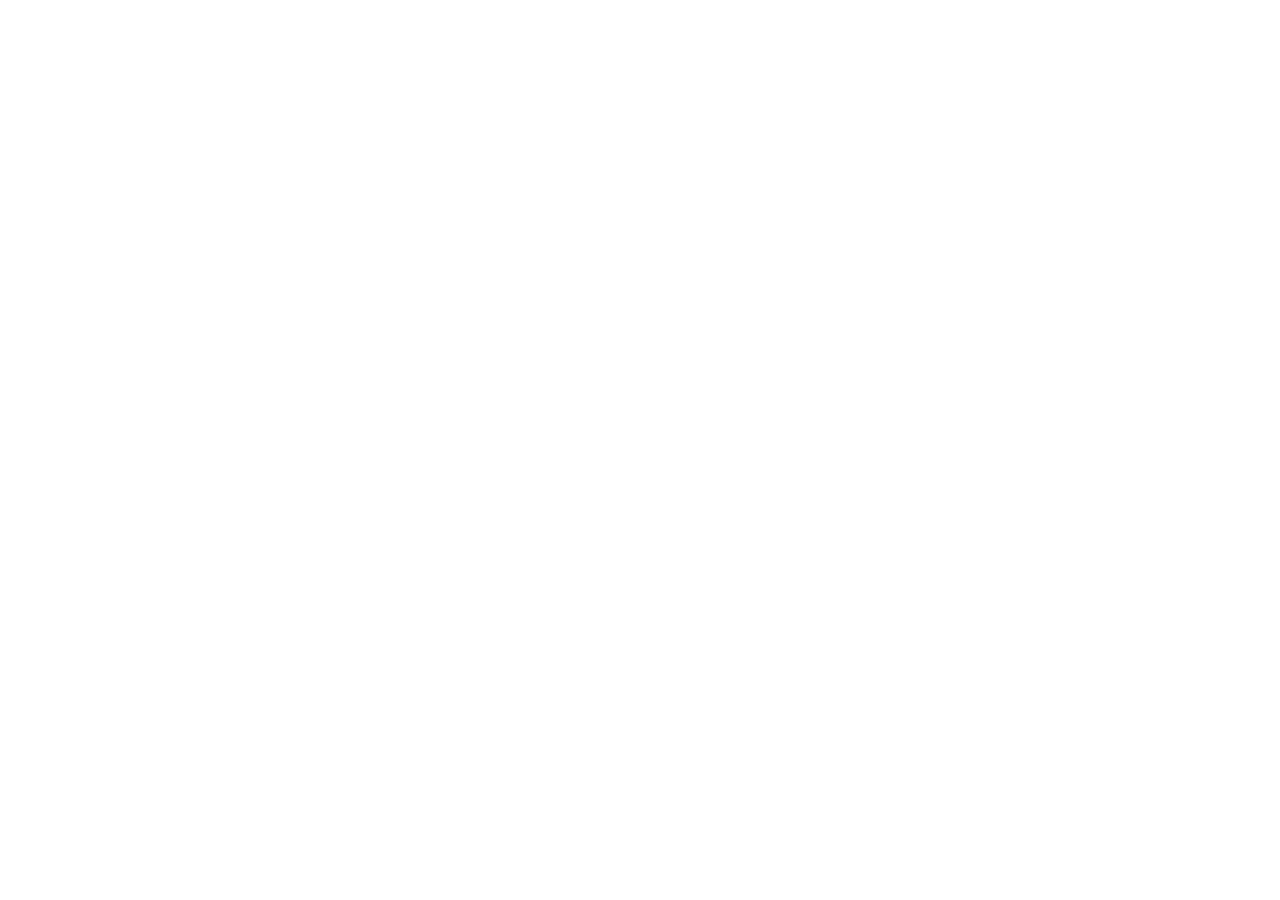
==== index.html @ 6f0145ee "Add files via upload" ====
<!doctype html>
<html lang="en">
  <head>
    <meta charset="UTF-8" />
    <meta name="viewport" content="width=device-width, initial-scale=1.0" />
    <title>Tasbeeh - تسبيح</title>
    <link rel="icon" type="image/png" href="./favicon.png" />
    <link rel="apple-touch-icon" href="./favicon.png" />
    <script type="module" crossorigin src="./assets/index-Qd0BO0Ml.js"></script>
    <link rel="stylesheet" crossorigin href="./assets/index-pgXVJhi7.css">
  </head>
  <body>
    <div id="root"></div>
  </body>
</html>
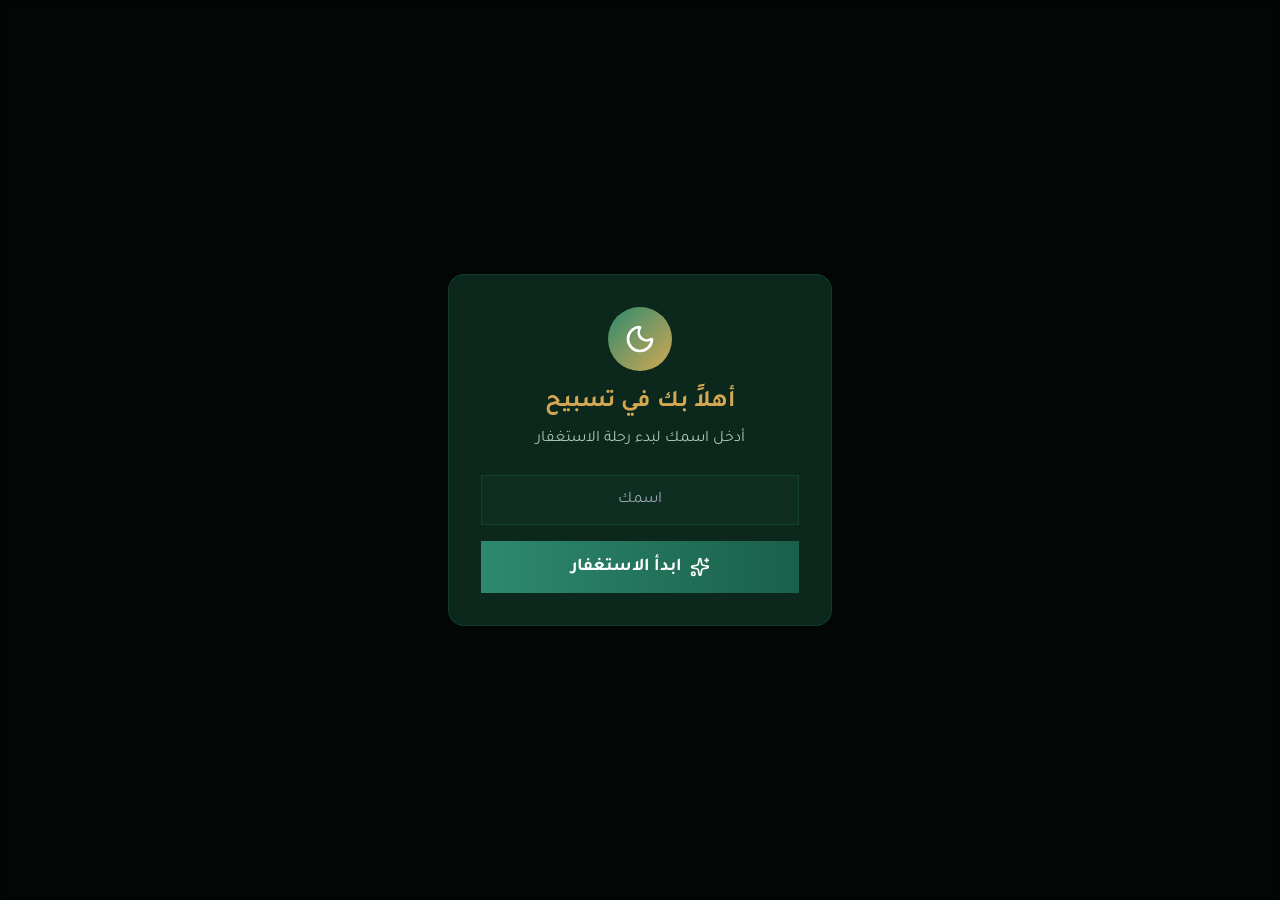
==== commit 24f67586: "Add files via upload" ====
--- a/index.html
+++ b/index.html
@@ -6,7 +6,7 @@
     <title>Tasbeeh - تسبيح</title>
     <link rel="icon" type="image/png" href="./favicon.png" />
     <link rel="apple-touch-icon" href="./favicon.png" />
-    <script type="module" crossorigin src="./assets/index-Qd0BO0Ml.js"></script>
+    <script type="module" crossorigin src="./assets/index-DnPa1fb7.js"></script>
     <link rel="stylesheet" crossorigin href="./assets/index-pgXVJhi7.css">
   </head>
   <body>
--- a/assets/index-pgXVJhi7.css
+++ b/assets/index-pgXVJhi7.css
@@ -0,0 +1 @@
+@import"https://fonts.googleapis.com/css2?family=Tajawal:wght@300;400;500;700;900&display=swap";*,:before,:after{--tw-border-spacing-x: 0;--tw-border-spacing-y: 0;--tw-translate-x: 0;--tw-translate-y: 0;--tw-rotate: 0;--tw-skew-x: 0;--tw-skew-y: 0;--tw-scale-x: 1;--tw-scale-y: 1;--tw-pan-x: ;--tw-pan-y: ;--tw-pinch-zoom: ;--tw-scroll-snap-strictness: proximity;--tw-gradient-from-position: ;--tw-gradient-via-position: ;--tw-gradient-to-position: ;--tw-ordinal: ;--tw-slashed-zero: ;--tw-numeric-figure: ;--tw-numeric-spacing: ;--tw-numeric-fraction: ;--tw-ring-inset: ;--tw-ring-offset-width: 0px;--tw-ring-offset-color: #fff;--tw-ring-color: rgb(59 130 246 / .5);--tw-ring-offset-shadow: 0 0 #0000;--tw-ring-shadow: 0 0 #0000;--tw-shadow: 0 0 #0000;--tw-shadow-colored: 0 0 #0000;--tw-blur: ;--tw-brightness: ;--tw-contrast: ;--tw-grayscale: ;--tw-hue-rotate: ;--tw-invert: ;--tw-saturate: ;--tw-sepia: ;--tw-drop-shadow: ;--tw-backdrop-blur: ;--tw-backdrop-brightness: ;--tw-backdrop-contrast: ;--tw-backdrop-grayscale: ;--tw-backdrop-hue-rotate: ;--tw-backdrop-invert: ;--tw-backdrop-opacity: ;--tw-backdrop-saturate: ;--tw-backdrop-sepia: ;--tw-contain-size: ;--tw-contain-layout: ;--tw-contain-paint: ;--tw-contain-style: }::backdrop{--tw-border-spacing-x: 0;--tw-border-spacing-y: 0;--tw-translate-x: 0;--tw-translate-y: 0;--tw-rotate: 0;--tw-skew-x: 0;--tw-skew-y: 0;--tw-scale-x: 1;--tw-scale-y: 1;--tw-pan-x: ;--tw-pan-y: ;--tw-pinch-zoom: ;--tw-scroll-snap-strictness: proximity;--tw-gradient-from-position: ;--tw-gradient-via-position: ;--tw-gradient-to-position: ;--tw-ordinal: ;--tw-slashed-zero: ;--tw-numeric-figure: ;--tw-numeric-spacing: ;--tw-numeric-fraction: ;--tw-ring-inset: ;--tw-ring-offset-width: 0px;--tw-ring-offset-color: #fff;--tw-ring-color: rgb(59 130 246 / .5);--tw-ring-offset-shadow: 0 0 #0000;--tw-ring-shadow: 0 0 #0000;--tw-shadow: 0 0 #0000;--tw-shadow-colored: 0 0 #0000;--tw-blur: ;--tw-brightness: ;--tw-contrast: ;--tw-grayscale: ;--tw-hue-rotate: ;--tw-invert: ;--tw-saturate: ;--tw-sepia: ;--tw-drop-shadow: ;--tw-backdrop-blur: ;--tw-backdrop-brightness: ;--tw-backdrop-contrast: ;--tw-backdrop-grayscale: ;--tw-backdrop-hue-rotate: ;--tw-backdrop-invert: ;--tw-backdrop-opacity: ;--tw-backdrop-saturate: ;--tw-backdrop-sepia: ;--tw-contain-size: ;--tw-contain-layout: ;--tw-contain-paint: ;--tw-contain-style: }*,:before,:after{box-sizing:border-box;border-width:0;border-style:solid;border-color:#e5e7eb}:before,:after{--tw-content: ""}html,:host{line-height:1.5;-webkit-text-size-adjust:100%;-moz-tab-size:4;-o-tab-size:4;tab-size:4;font-family:ui-sans-serif,system-ui,sans-serif,"Apple Color Emoji","Segoe UI Emoji",Segoe UI Symbol,"Noto Color Emoji";font-feature-settings:normal;font-variation-settings:normal;-webkit-tap-highlight-color:transparent}body{margin:0;line-height:inherit}hr{height:0;color:inherit;border-top-width:1px}abbr:where([title]){-webkit-text-decoration:underline dotted;text-decoration:underline dotted}h1,h2,h3,h4,h5,h6{font-size:inherit;font-weight:inherit}a{color:inherit;text-decoration:inherit}b,strong{font-weight:bolder}code,kbd,samp,pre{font-family:ui-monospace,SFMono-Regular,Menlo,Monaco,Consolas,Liberation Mono,Courier New,monospace;font-feature-settings:normal;font-variation-settings:normal;font-size:1em}small{font-size:80%}sub,sup{font-size:75%;line-height:0;position:relative;vertical-align:baseline}sub{bottom:-.25em}sup{top:-.5em}table{text-indent:0;border-color:inherit;border-collapse:collapse}button,input,optgroup,select,textarea{font-family:inherit;font-feature-settings:inherit;font-variation-settings:inherit;font-size:100%;font-weight:inherit;line-height:inherit;letter-spacing:inherit;color:inherit;margin:0;padding:0}button,select{text-transform:none}button,input:where([type=button]),input:where([type=reset]),input:where([type=submit]){-webkit-appearance:button;background-color:transparent;background-image:none}:-moz-focusring{outline:auto}:-moz-ui-invalid{box-shadow:none}progress{vertical-align:baseline}::-webkit-inner-spin-button,::-webkit-outer-spin-button{height:auto}[type=search]{-webkit-appearance:textfield;outline-offset:-2px}::-webkit-search-decoration{-webkit-appearance:none}::-webkit-file-upload-button{-webkit-appearance:button;font:inherit}summary{display:list-item}blockquote,dl,dd,h1,h2,h3,h4,h5,h6,hr,figure,p,pre{margin:0}fieldset{margin:0;padding:0}legend{padding:0}ol,ul,menu{list-style:none;margin:0;padding:0}dialog{padding:0}textarea{resize:vertical}input::-moz-placeholder,textarea::-moz-placeholder{opacity:1;color:#9ca3af}input::placeholder,textarea::placeholder{opacity:1;color:#9ca3af}button,[role=button]{cursor:pointer}:disabled{cursor:default}img,svg,video,canvas,audio,iframe,embed,object{display:block;vertical-align:middle}img,video{max-width:100%;height:auto}[hidden]:where(:not([hidden=until-found])){display:none}:root,[data-theme=green]{--bg-dark: #0a1f17;--bg-card: #0f2e22;--primary: #1a5f4a;--primary-light: #2d8a6e;--accent: #d4a853;--text-primary: #e8f5e9;--text-secondary: #a8c5b5;--text-muted: #6b9b82;--border-color: rgba(45, 138, 110, .2);--border-hover: rgba(212, 168, 83, .3);--glass-bg: rgba(15, 46, 34, .85);--btn-shadow: rgba(26, 95, 74, .4)}[data-theme=ocean]{--bg-dark: #0a1929;--bg-card: #0e2a3f;--primary: #1a5276;--primary-light: #2e86c1;--accent: #7ec8e3;--text-primary: #e8f4f8;--text-secondary: #a3c9db;--text-muted: #5d8a9e;--border-color: rgba(46, 134, 193, .2);--border-hover: rgba(126, 200, 227, .3);--glass-bg: rgba(14, 42, 63, .85);--btn-shadow: rgba(26, 82, 118, .4)}[data-theme=twilight]{--bg-dark: #171028;--bg-card: #241740;--primary: #5b3a8a;--primary-light: #7d5cb3;--accent: #c9a0dc;--text-primary: #f0e6f6;--text-secondary: #c4a5d8;--text-muted: #8e6fa6;--border-color: rgba(125, 92, 179, .2);--border-hover: rgba(201, 160, 220, .3);--glass-bg: rgba(36, 23, 64, .85);--btn-shadow: rgba(91, 58, 138, .4)}[data-theme=earth]{--bg-dark: #1c1410;--bg-card: #2d1f17;--primary: #6d4c36;--primary-light: #8d6e63;--accent: #d4a574;--text-primary: #f5efe6;--text-secondary: #c9b69e;--text-muted: #957b5f;--border-color: rgba(141, 110, 99, .2);--border-hover: rgba(212, 165, 116, .3);--glass-bg: rgba(45, 31, 23, .85);--btn-shadow: rgba(109, 76, 54, .4)}body{font-family:Tajawal,sans-serif;background:var(--bg-dark);color:var(--text-primary);min-height:100vh;overflow-x:hidden;-webkit-font-smoothing:antialiased}.\!container{width:100%!important}.container{width:100%}@media(min-width:640px){.\!container{max-width:640px!important}.container{max-width:640px}}@media(min-width:768px){.\!container{max-width:768px!important}.container{max-width:768px}}@media(min-width:1024px){.\!container{max-width:1024px!important}.container{max-width:1024px}}@media(min-width:1280px){.\!container{max-width:1280px!important}.container{max-width:1280px}}@media(min-width:1536px){.\!container{max-width:1536px!important}.container{max-width:1536px}}.glass-card{background:var(--glass-bg);-webkit-backdrop-filter:blur(10px);backdrop-filter:blur(10px);border:1px solid var(--border-color);border-radius:16px}.tasbeeh-btn{width:260px;height:260px;border-radius:50%;border:none;background:linear-gradient(145deg,var(--primary-light),var(--primary));color:#fff;font-family:Tajawal,sans-serif;font-size:2.2rem;font-weight:700;cursor:pointer;position:relative;box-shadow:0 0 30px var(--primary-light),0 0 60px var(--btn-shadow),0 10px 40px #0000004d;transition:all .15s ease;display:flex;flex-direction:column;align-items:center;justify-content:center;touch-action:manipulation;-webkit-user-select:none;-moz-user-select:none;user-select:none}.tasbeeh-btn:before{content:"";position:absolute;inset:-15px;border-radius:50%;border:2px solid var(--accent);opacity:.4;animation:pulse-ring 2s infinite}.tasbeeh-btn:after{content:"";position:absolute;inset:-25px;border-radius:50%;background:radial-gradient(circle,var(--primary-light) 0%,transparent 70%);opacity:.2;pointer-events:none;z-index:-1}.tasbeeh-btn:active{transform:scale(.92)}.stat-value{font-size:1.8rem;font-weight:900;color:var(--accent)}.stat-label{color:var(--text-muted);font-size:.8rem}.leaderboard-row{background:var(--glass-bg);border:1px solid var(--border-color);border-radius:12px;padding:12px 16px;transition:all .2s ease}.leaderboard-row:hover{background:var(--glass-bg);border-color:var(--border-hover);transform:translate(-4px)}.particle{position:absolute;width:4px;height:4px;background:var(--accent);border-radius:50%;opacity:0;animation:float 15s infinite;pointer-events:none}.user-active-flash{animation:user-flash .4s ease-out}@keyframes user-flash{0%{text-shadow:0 0 0px transparent}30%{text-shadow:0 0 20px rgba(255,255,255,.9),0 0 40px rgba(255,255,255,.5);color:#fff}to{text-shadow:0 0 0px transparent}}.sr-only{position:absolute;width:1px;height:1px;padding:0;margin:-1px;overflow:hidden;clip:rect(0,0,0,0);white-space:nowrap;border-width:0}.pointer-events-none{pointer-events:none}.visible{visibility:visible}.invisible{visibility:hidden}.fixed{position:fixed}.absolute{position:absolute}.relative{position:relative}.inset-0{inset:0}.inset-x-0{left:0;right:0}.inset-y-0{top:0;bottom:0}.-bottom-12{bottom:-3rem}.-left-12{left:-3rem}.-right-12{right:-3rem}.-right-3{right:-.75rem}.-top-12{top:-3rem}.-top-3{top:-.75rem}.bottom-0{bottom:0}.bottom-5{bottom:1.25rem}.left-0{left:0}.left-1\/2{left:50%}.left-2{left:.5rem}.left-5{left:1.25rem}.left-\[50\%\]{left:50%}.right-0{right:0}.right-1{right:.25rem}.right-2{right:.5rem}.right-3{right:.75rem}.right-4{right:1rem}.top-0{top:0}.top-1\.5{top:.375rem}.top-1\/2{top:50%}.top-3\.5{top:.875rem}.top-4{top:1rem}.top-\[1px\]{top:1px}.top-\[50\%\]{top:50%}.top-\[60\%\]{top:60%}.top-full{top:100%}.isolate{isolation:isolate}.z-0{z-index:0}.z-10{z-index:10}.z-20{z-index:20}.z-40{z-index:40}.z-50{z-index:50}.z-\[1\]{z-index:1}.order-first{order:-9999}.order-last{order:9999}.col-start-2{grid-column-start:2}.row-span-2{grid-row:span 2 / span 2}.row-start-1{grid-row-start:1}.\!m-0{margin:0!important}.-mx-1{margin-left:-.25rem;margin-right:-.25rem}.-my-2{margin-top:-.5rem;margin-bottom:-.5rem}.mx-2{margin-left:.5rem;margin-right:.5rem}.mx-3\.5{margin-left:.875rem;margin-right:.875rem}.mx-auto{margin-left:auto;margin-right:auto}.my-0{margin-top:0;margin-bottom:0}.my-0\.5{margin-top:.125rem;margin-bottom:.125rem}.my-1{margin-top:.25rem;margin-bottom:.25rem}.-ml-4{margin-left:-1rem}.-mt-4{margin-top:-1rem}.mb-1{margin-bottom:.25rem}.mb-2{margin-bottom:.5rem}.mb-3{margin-bottom:.75rem}.mb-4{margin-bottom:1rem}.mb-5{margin-bottom:1.25rem}.mb-6{margin-bottom:1.5rem}.ml-1{margin-left:.25rem}.ml-4{margin-left:1rem}.ml-auto{margin-left:auto}.mt-1{margin-top:.25rem}.mt-1\.5{margin-top:.375rem}.mt-2{margin-top:.5rem}.mt-3{margin-top:.75rem}.mt-4{margin-top:1rem}.mt-5{margin-top:1.25rem}.mt-auto{margin-top:auto}.line-clamp-1{overflow:hidden;display:-webkit-box;-webkit-box-orient:vertical;-webkit-line-clamp:1}.line-clamp-2{overflow:hidden;display:-webkit-box;-webkit-box-orient:vertical;-webkit-line-clamp:2}.block{display:block}.flex{display:flex}.inline-flex{display:inline-flex}.table{display:table}.table-caption{display:table-caption}.table-cell{display:table-cell}.table-row{display:table-row}.grid{display:grid}.hidden{display:none}.aspect-square{aspect-ratio:1 / 1}.aspect-video{aspect-ratio:16 / 9}.size-10{width:2.5rem;height:2.5rem}.size-2{width:.5rem;height:.5rem}.size-2\.5{width:.625rem;height:.625rem}.size-3{width:.75rem;height:.75rem}.size-3\.5{width:.875rem;height:.875rem}.size-4{width:1rem;height:1rem}.size-6{width:1.5rem;height:1.5rem}.size-7{width:1.75rem;height:1.75rem}.size-8{width:2rem;height:2rem}.size-9{width:2.25rem;height:2.25rem}.size-auto{width:auto;height:auto}.size-full{width:100%;height:100%}.h-1\.5{height:.375rem}.h-10{height:2.5rem}.h-12{height:3rem}.h-14{height:3.5rem}.h-16{height:4rem}.h-2{height:.5rem}.h-2\.5{height:.625rem}.h-3{height:.75rem}.h-3\.5{height:.875rem}.h-4{height:1rem}.h-5{height:1.25rem}.h-6{height:1.5rem}.h-64{height:16rem}.h-7{height:1.75rem}.h-8{height:2rem}.h-9{height:2.25rem}.h-\[1\.15rem\]{height:1.15rem}.h-\[calc\(100\%-1px\)\]{height:calc(100% - 1px)}.h-\[var\(--radix-navigation-menu-viewport-height\)\]{height:var(--radix-navigation-menu-viewport-height)}.h-\[var\(--radix-select-trigger-height\)\]{height:var(--radix-select-trigger-height)}.h-auto{height:auto}.h-full{height:100%}.h-px{height:1px}.h-svh{height:100svh}.max-h-\[300px\]{max-height:300px}.min-h-0{min-height:0px}.min-h-16{min-height:4rem}.min-h-4{min-height:1rem}.min-h-screen{min-height:100vh}.min-h-svh{min-height:100svh}.w-0{width:0px}.w-1{width:.25rem}.w-12{width:3rem}.w-14{width:3.5rem}.w-16{width:4rem}.w-2{width:.5rem}.w-2\.5{width:.625rem}.w-3{width:.75rem}.w-3\.5{width:.875rem}.w-3\/4{width:75%}.w-4{width:1rem}.w-5{width:1.25rem}.w-6{width:1.5rem}.w-64{width:16rem}.w-72{width:18rem}.w-8{width:2rem}.w-9{width:2.25rem}.w-\[100px\]{width:100px}.w-\[340px\]{width:340px}.w-auto{width:auto}.w-fit{width:-moz-fit-content;width:fit-content}.w-full{width:100%}.w-max{width:-moz-max-content;width:max-content}.w-px{width:1px}.min-w-0{min-width:0px}.min-w-10{min-width:2.5rem}.min-w-5{min-width:1.25rem}.min-w-8{min-width:2rem}.min-w-9{min-width:2.25rem}.min-w-\[12rem\]{min-width:12rem}.min-w-\[8rem\]{min-width:8rem}.min-w-\[var\(--radix-select-trigger-width\)\]{min-width:var(--radix-select-trigger-width)}.max-w-4xl{max-width:56rem}.max-w-\[calc\(100\%-2rem\)\]{max-width:calc(100% - 2rem)}.max-w-max{max-width:-moz-max-content;max-width:max-content}.max-w-sm{max-width:24rem}.max-w-xs{max-width:20rem}.flex-1{flex:1 1 0%}.shrink-0{flex-shrink:0}.grow{flex-grow:1}.grow-0{flex-grow:0}.basis-full{flex-basis:100%}.caption-bottom{caption-side:bottom}.border-collapse{border-collapse:collapse}.-translate-x-1\/2{--tw-translate-x: -50%;transform:translate(var(--tw-translate-x),var(--tw-translate-y)) rotate(var(--tw-rotate)) skew(var(--tw-skew-x)) skewY(var(--tw-skew-y)) scaleX(var(--tw-scale-x)) scaleY(var(--tw-scale-y))}.-translate-x-px{--tw-translate-x: -1px;transform:translate(var(--tw-translate-x),var(--tw-translate-y)) rotate(var(--tw-rotate)) skew(var(--tw-skew-x)) skewY(var(--tw-skew-y)) scaleX(var(--tw-scale-x)) scaleY(var(--tw-scale-y))}.-translate-y-1\/2{--tw-translate-y: -50%;transform:translate(var(--tw-translate-x),var(--tw-translate-y)) rotate(var(--tw-rotate)) skew(var(--tw-skew-x)) skewY(var(--tw-skew-y)) scaleX(var(--tw-scale-x)) scaleY(var(--tw-scale-y))}.translate-x-\[-50\%\]{--tw-translate-x: -50%;transform:translate(var(--tw-translate-x),var(--tw-translate-y)) rotate(var(--tw-rotate)) skew(var(--tw-skew-x)) skewY(var(--tw-skew-y)) scaleX(var(--tw-scale-x)) scaleY(var(--tw-scale-y))}.translate-x-px{--tw-translate-x: 1px;transform:translate(var(--tw-translate-x),var(--tw-translate-y)) rotate(var(--tw-rotate)) skew(var(--tw-skew-x)) skewY(var(--tw-skew-y)) scaleX(var(--tw-scale-x)) scaleY(var(--tw-scale-y))}.translate-y-0\.5{--tw-translate-y: .125rem;transform:translate(var(--tw-translate-x),var(--tw-translate-y)) rotate(var(--tw-rotate)) skew(var(--tw-skew-x)) skewY(var(--tw-skew-y)) scaleX(var(--tw-scale-x)) scaleY(var(--tw-scale-y))}.translate-y-\[-50\%\]{--tw-translate-y: -50%;transform:translate(var(--tw-translate-x),var(--tw-translate-y)) rotate(var(--tw-rotate)) skew(var(--tw-skew-x)) skewY(var(--tw-skew-y)) scaleX(var(--tw-scale-x)) scaleY(var(--tw-scale-y))}.translate-y-\[calc\(-50\%_-_2px\)\]{--tw-translate-y: calc(-50% - 2px) ;transform:translate(var(--tw-translate-x),var(--tw-translate-y)) rotate(var(--tw-rotate)) skew(var(--tw-skew-x)) skewY(var(--tw-skew-y)) scaleX(var(--tw-scale-x)) scaleY(var(--tw-scale-y))}.rotate-45{--tw-rotate: 45deg;transform:translate(var(--tw-translate-x),var(--tw-translate-y)) rotate(var(--tw-rotate)) skew(var(--tw-skew-x)) skewY(var(--tw-skew-y)) scaleX(var(--tw-scale-x)) scaleY(var(--tw-scale-y))}.rotate-90{--tw-rotate: 90deg;transform:translate(var(--tw-translate-x),var(--tw-translate-y)) rotate(var(--tw-rotate)) skew(var(--tw-skew-x)) skewY(var(--tw-skew-y)) scaleX(var(--tw-scale-x)) scaleY(var(--tw-scale-y))}.scale-110{--tw-scale-x: 1.1;--tw-scale-y: 1.1;transform:translate(var(--tw-translate-x),var(--tw-translate-y)) rotate(var(--tw-rotate)) skew(var(--tw-skew-x)) skewY(var(--tw-skew-y)) scaleX(var(--tw-scale-x)) scaleY(var(--tw-scale-y))}.transform{transform:translate(var(--tw-translate-x),var(--tw-translate-y)) rotate(var(--tw-rotate)) skew(var(--tw-skew-x)) skewY(var(--tw-skew-y)) scaleX(var(--tw-scale-x)) scaleY(var(--tw-scale-y))}@keyframes caret-blink{0%,70%,to{opacity:1}20%,50%{opacity:0}}.animate-caret-blink{animation:caret-blink 1.25s ease-out infinite}@keyframes ping{75%,to{transform:scale(2);opacity:0}}.animate-ping{animation:ping 1s cubic-bezier(0,0,.2,1) infinite}@keyframes pulse{50%{opacity:.5}}.animate-pulse{animation:pulse 2s cubic-bezier(.4,0,.6,1) infinite}.animate-pulse-ring{animation:pulse-ring 2s infinite}@keyframes spin{to{transform:rotate(360deg)}}.animate-spin{animation:spin 1s linear infinite}.cursor-default{cursor:default}.cursor-pointer{cursor:pointer}.cursor-text{cursor:text}.touch-none{touch-action:none}.select-none{-webkit-user-select:none;-moz-user-select:none;user-select:none}.resize-none{resize:none}.scroll-my-1{scroll-margin-top:.25rem;scroll-margin-bottom:.25rem}.scroll-py-1{scroll-padding-top:.25rem;scroll-padding-bottom:.25rem}.list-disc{list-style-type:disc}.list-none{list-style-type:none}.auto-rows-min{grid-auto-rows:min-content}.grid-cols-2{grid-template-columns:repeat(2,minmax(0,1fr))}.grid-cols-3{grid-template-columns:repeat(3,minmax(0,1fr))}.grid-cols-4{grid-template-columns:repeat(4,minmax(0,1fr))}.grid-cols-\[0_1fr\]{grid-template-columns:0 1fr}.grid-rows-\[auto_auto\]{grid-template-rows:auto auto}.flex-row{flex-direction:row}.flex-col{flex-direction:column}.flex-col-reverse{flex-direction:column-reverse}.flex-wrap{flex-wrap:wrap}.place-content-center{place-content:center}.items-start{align-items:flex-start}.items-end{align-items:flex-end}.items-center{align-items:center}.items-stretch{align-items:stretch}.justify-start{justify-content:flex-start}.justify-center{justify-content:center}.justify-between{justify-content:space-between}.justify-items-start{justify-items:start}.gap-0\.5{gap:.125rem}.gap-1{gap:.25rem}.gap-1\.5{gap:.375rem}.gap-2{gap:.5rem}.gap-2\.5{gap:.625rem}.gap-3{gap:.75rem}.gap-4{gap:1rem}.gap-6{gap:1.5rem}.gap-7{gap:1.75rem}.gap-\[--spacing\(var\(--gap\)\)\]{gap:var(--spacing(var(--gap)))}.gap-y-0\.5{row-gap:.125rem}.space-y-2>:not([hidden])~:not([hidden]){--tw-space-y-reverse: 0;margin-top:calc(.5rem * calc(1 - var(--tw-space-y-reverse)));margin-bottom:calc(.5rem * var(--tw-space-y-reverse))}.space-y-4>:not([hidden])~:not([hidden]){--tw-space-y-reverse: 0;margin-top:calc(1rem * calc(1 - var(--tw-space-y-reverse)));margin-bottom:calc(1rem * var(--tw-space-y-reverse))}.self-start{align-self:flex-start}.self-stretch{align-self:stretch}.justify-self-end{justify-self:end}.overflow-auto{overflow:auto}.overflow-hidden{overflow:hidden}.overflow-x-auto{overflow-x:auto}.overflow-y-auto{overflow-y:auto}.overflow-x-hidden{overflow-x:hidden}.truncate{overflow:hidden;text-overflow:ellipsis;white-space:nowrap}.whitespace-nowrap{white-space:nowrap}.text-balance{text-wrap:balance}.break-words{overflow-wrap:break-word}.rounded{border-radius:.25rem}.rounded-2xl{border-radius:1rem}.rounded-\[2px\]{border-radius:2px}.rounded-\[4px\]{border-radius:4px}.rounded-\[calc\(var\(--radius\)-5px\)\]{border-radius:calc(var(--radius) - 5px)}.rounded-\[inherit\]{border-radius:inherit}.rounded-full{border-radius:9999px}.rounded-lg{border-radius:var(--radius)}.rounded-md{border-radius:calc(var(--radius) - 2px)}.rounded-none{border-radius:0}.rounded-sm{border-radius:calc(var(--radius) - 4px)}.rounded-xl{border-radius:calc(var(--radius) + 4px)}.rounded-xs{border-radius:calc(var(--radius) - 6px)}.rounded-l-md{border-top-left-radius:calc(var(--radius) - 2px);border-bottom-left-radius:calc(var(--radius) - 2px)}.rounded-r-md{border-top-right-radius:calc(var(--radius) - 2px);border-bottom-right-radius:calc(var(--radius) - 2px)}.rounded-tl-sm{border-top-left-radius:calc(var(--radius) - 4px)}.border{border-width:1px}.border-0{border-width:0px}.border-2{border-width:2px}.border-\[1\.5px\]{border-width:1.5px}.border-y{border-top-width:1px;border-bottom-width:1px}.border-b{border-bottom-width:1px}.border-l{border-left-width:1px}.border-r{border-right-width:1px}.border-t{border-top-width:1px}.border-dashed{border-style:dashed}.border-border{border-color:hsl(var(--border))}.border-border\/50{border-color:hsl(var(--border) / .5)}.border-input{border-color:hsl(var(--input))}.border-primary{border-color:hsl(var(--primary))}.border-transparent{border-color:transparent}.border-l-transparent{border-left-color:transparent}.border-t-transparent{border-top-color:transparent}.bg-accent{background-color:hsl(var(--accent))}.bg-amber-600{--tw-bg-opacity: 1;background-color:rgb(217 119 6 / var(--tw-bg-opacity, 1))}.bg-background{background-color:hsl(var(--background))}.bg-black\/50{background-color:#00000080}.bg-black\/70{background-color:#000000b3}.bg-black\/80{background-color:#000c}.bg-border{background-color:hsl(var(--border))}.bg-card{background-color:hsl(var(--card))}.bg-destructive{--tw-bg-opacity: 1;background-color:hsl(var(--destructive) / var(--tw-bg-opacity, 1))}.bg-foreground{background-color:hsl(var(--foreground))}.bg-gray-300{--tw-bg-opacity: 1;background-color:rgb(209 213 219 / var(--tw-bg-opacity, 1))}.bg-green-400\/10{background-color:#4ade801a}.bg-input{background-color:hsl(var(--input))}.bg-muted{background-color:hsl(var(--muted))}.bg-muted\/50{background-color:hsl(var(--muted) / .5)}.bg-popover{background-color:hsl(var(--popover))}.bg-primary{background-color:hsl(var(--primary))}.bg-primary\/20{background-color:hsl(var(--primary) / .2)}.bg-red-500{--tw-bg-opacity: 1;background-color:rgb(239 68 68 / var(--tw-bg-opacity, 1))}.bg-secondary{background-color:hsl(var(--secondary))}.bg-tasbeeh-bg-dark{background-color:var(--bg-dark)}.bg-transparent{background-color:transparent}.bg-white{--tw-bg-opacity: 1;background-color:rgb(255 255 255 / var(--tw-bg-opacity, 1))}.bg-white\/20{background-color:#fff3}.bg-yellow-400\/10{background-color:#facc151a}.bg-yellow-500{--tw-bg-opacity: 1;background-color:rgb(234 179 8 / var(--tw-bg-opacity, 1))}.bg-gradient-to-br{background-image:linear-gradient(to bottom right,var(--tw-gradient-stops))}.from-tasbeeh-primary-light{--tw-gradient-from: var(--primary-light) var(--tw-gradient-from-position);--tw-gradient-to: rgb(255 255 255 / 0) var(--tw-gradient-to-position);--tw-gradient-stops: var(--tw-gradient-from), var(--tw-gradient-to)}.to-tasbeeh-accent{--tw-gradient-to: var(--accent) var(--tw-gradient-to-position)}.fill-current{fill:currentColor}.fill-foreground{fill:hsl(var(--foreground))}.fill-primary{fill:hsl(var(--primary))}.p-0{padding:0}.p-1{padding:.25rem}.p-1\.5{padding:.375rem}.p-2{padding:.5rem}.p-3{padding:.75rem}.p-4{padding:1rem}.p-5{padding:1.25rem}.p-6{padding:1.5rem}.p-8{padding:2rem}.p-\[3px\]{padding:3px}.p-px{padding:1px}.px-1{padding-left:.25rem;padding-right:.25rem}.px-1\.5{padding-left:.375rem;padding-right:.375rem}.px-2{padding-left:.5rem;padding-right:.5rem}.px-2\.5{padding-left:.625rem;padding-right:.625rem}.px-3{padding-left:.75rem;padding-right:.75rem}.px-4{padding-left:1rem;padding-right:1rem}.px-5{padding-left:1.25rem;padding-right:1.25rem}.px-6{padding-left:1.5rem;padding-right:1.5rem}.py-0\.5{padding-top:.125rem;padding-bottom:.125rem}.py-1{padding-top:.25rem;padding-bottom:.25rem}.py-1\.5{padding-top:.375rem;padding-bottom:.375rem}.py-2{padding-top:.5rem;padding-bottom:.5rem}.py-2\.5{padding-top:.625rem;padding-bottom:.625rem}.py-3{padding-top:.75rem;padding-bottom:.75rem}.py-4{padding-top:1rem;padding-bottom:1rem}.py-6{padding-top:1.5rem;padding-bottom:1.5rem}.py-8{padding-top:2rem;padding-bottom:2rem}.pb-2{padding-bottom:.5rem}.pb-24{padding-bottom:6rem}.pb-3{padding-bottom:.75rem}.pb-4{padding-bottom:1rem}.pl-2{padding-left:.5rem}.pl-3{padding-left:.75rem}.pl-4{padding-left:1rem}.pl-8{padding-left:2rem}.pr-1{padding-right:.25rem}.pr-2{padding-right:.5rem}.pr-2\.5{padding-right:.625rem}.pr-3{padding-right:.75rem}.pr-8{padding-right:2rem}.pt-0{padding-top:0}.pt-3{padding-top:.75rem}.pt-4{padding-top:1rem}.pt-5{padding-top:1.25rem}.text-left{text-align:left}.text-center{text-align:center}.text-right{text-align:right}.align-middle{vertical-align:middle}.font-mono{font-family:ui-monospace,SFMono-Regular,Menlo,Monaco,Consolas,Liberation Mono,Courier New,monospace}.font-sans{font-family:ui-sans-serif,system-ui,sans-serif,"Apple Color Emoji","Segoe UI Emoji",Segoe UI Symbol,"Noto Color Emoji"}.text-2xl{font-size:1.5rem;line-height:2rem}.text-4xl{font-size:2.25rem;line-height:2.5rem}.text-\[0\.8rem\]{font-size:.8rem}.text-\[10px\]{font-size:10px}.text-\[11px\]{font-size:11px}.text-base{font-size:1rem;line-height:1.5rem}.text-lg{font-size:1.125rem;line-height:1.75rem}.text-sm{font-size:.875rem;line-height:1.25rem}.text-sm\/relaxed{font-size:.875rem;line-height:1.625}.text-xl{font-size:1.25rem;line-height:1.75rem}.text-xs{font-size:.75rem;line-height:1rem}.font-black{font-weight:900}.font-bold{font-weight:700}.font-medium{font-weight:500}.font-normal{font-weight:400}.font-semibold{font-weight:600}.tabular-nums{--tw-numeric-spacing: tabular-nums;font-variant-numeric:var(--tw-ordinal) var(--tw-slashed-zero) var(--tw-numeric-figure) var(--tw-numeric-spacing) var(--tw-numeric-fraction)}.leading-none{line-height:1}.leading-normal{line-height:1.5}.leading-relaxed{line-height:1.625}.leading-snug{line-height:1.375}.tracking-tight{letter-spacing:-.025em}.tracking-wide{letter-spacing:.025em}.tracking-widest{letter-spacing:.1em}.text-accent-foreground{color:hsl(var(--accent-foreground))}.text-background{color:hsl(var(--background))}.text-card-foreground{color:hsl(var(--card-foreground))}.text-current{color:currentColor}.text-destructive{--tw-text-opacity: 1;color:hsl(var(--destructive) / var(--tw-text-opacity, 1))}.text-foreground{color:hsl(var(--foreground))}.text-green-400{--tw-text-opacity: 1;color:rgb(74 222 128 / var(--tw-text-opacity, 1))}.text-muted-foreground{color:hsl(var(--muted-foreground))}.text-orange-400{--tw-text-opacity: 1;color:rgb(251 146 60 / var(--tw-text-opacity, 1))}.text-orange-400\/70{color:#fb923cb3}.text-popover-foreground{color:hsl(var(--popover-foreground))}.text-primary{color:hsl(var(--primary))}.text-primary-foreground{color:hsl(var(--primary-foreground))}.text-secondary-foreground{color:hsl(var(--secondary-foreground))}.text-tasbeeh-bg-dark{color:var(--bg-dark)}.text-tasbeeh-text-muted{color:var(--text-muted)}.text-white{--tw-text-opacity: 1;color:rgb(255 255 255 / var(--tw-text-opacity, 1))}.text-yellow-400{--tw-text-opacity: 1;color:rgb(250 204 21 / var(--tw-text-opacity, 1))}.underline-offset-4{text-underline-offset:4px}.opacity-0{opacity:0}.opacity-50{opacity:.5}.opacity-70{opacity:.7}.shadow{--tw-shadow: 0 1px 3px 0 rgb(0 0 0 / .1), 0 1px 2px -1px rgb(0 0 0 / .1);--tw-shadow-colored: 0 1px 3px 0 var(--tw-shadow-color), 0 1px 2px -1px var(--tw-shadow-color);box-shadow:var(--tw-ring-offset-shadow, 0 0 #0000),var(--tw-ring-shadow, 0 0 #0000),var(--tw-shadow)}.shadow-\[0_0_0_1px_hsl\(var\(--sidebar-border\)\)\]{--tw-shadow: 0 0 0 1px hsl(var(--sidebar-border));--tw-shadow-colored: 0 0 0 1px var(--tw-shadow-color);box-shadow:var(--tw-ring-offset-shadow, 0 0 #0000),var(--tw-ring-shadow, 0 0 #0000),var(--tw-shadow)}.shadow-lg{--tw-shadow: 0 10px 15px -3px rgb(0 0 0 / .1), 0 4px 6px -4px rgb(0 0 0 / .1);--tw-shadow-colored: 0 10px 15px -3px var(--tw-shadow-color), 0 4px 6px -4px var(--tw-shadow-color);box-shadow:var(--tw-ring-offset-shadow, 0 0 #0000),var(--tw-ring-shadow, 0 0 #0000),var(--tw-shadow)}.shadow-md{--tw-shadow: 0 4px 6px -1px rgb(0 0 0 / .1), 0 2px 4px -2px rgb(0 0 0 / .1);--tw-shadow-colored: 0 4px 6px -1px var(--tw-shadow-color), 0 2px 4px -2px var(--tw-shadow-color);box-shadow:var(--tw-ring-offset-shadow, 0 0 #0000),var(--tw-ring-shadow, 0 0 #0000),var(--tw-shadow)}.shadow-none{--tw-shadow: 0 0 #0000;--tw-shadow-colored: 0 0 #0000;box-shadow:var(--tw-ring-offset-shadow, 0 0 #0000),var(--tw-ring-shadow, 0 0 #0000),var(--tw-shadow)}.shadow-sm{--tw-shadow: 0 1px 2px 0 rgb(0 0 0 / .05);--tw-shadow-colored: 0 1px 2px 0 var(--tw-shadow-color);box-shadow:var(--tw-ring-offset-shadow, 0 0 #0000),var(--tw-ring-shadow, 0 0 #0000),var(--tw-shadow)}.shadow-xl{--tw-shadow: 0 20px 25px -5px rgb(0 0 0 / .1), 0 8px 10px -6px rgb(0 0 0 / .1);--tw-shadow-colored: 0 20px 25px -5px var(--tw-shadow-color), 0 8px 10px -6px var(--tw-shadow-color);box-shadow:var(--tw-ring-offset-shadow, 0 0 #0000),var(--tw-ring-shadow, 0 0 #0000),var(--tw-shadow)}.outline-none{outline:2px solid transparent;outline-offset:2px}.outline{outline-style:solid}.ring-0{--tw-ring-offset-shadow: var(--tw-ring-inset) 0 0 0 var(--tw-ring-offset-width) var(--tw-ring-offset-color);--tw-ring-shadow: var(--tw-ring-inset) 0 0 0 calc(0px + var(--tw-ring-offset-width)) var(--tw-ring-color);box-shadow:var(--tw-ring-offset-shadow),var(--tw-ring-shadow),var(--tw-shadow, 0 0 #0000)}.ring-ring\/50{--tw-ring-color: hsl(var(--ring) / .5)}.ring-offset-background{--tw-ring-offset-color: hsl(var(--background))}.blur{--tw-blur: blur(8px);filter:var(--tw-blur) var(--tw-brightness) var(--tw-contrast) var(--tw-grayscale) var(--tw-hue-rotate) var(--tw-invert) var(--tw-saturate) var(--tw-sepia) var(--tw-drop-shadow)}.filter{filter:var(--tw-blur) var(--tw-brightness) var(--tw-contrast) var(--tw-grayscale) var(--tw-hue-rotate) var(--tw-invert) var(--tw-saturate) var(--tw-sepia) var(--tw-drop-shadow)}.backdrop-blur-sm{--tw-backdrop-blur: blur(4px);-webkit-backdrop-filter:var(--tw-backdrop-blur) var(--tw-backdrop-brightness) var(--tw-backdrop-contrast) var(--tw-backdrop-grayscale) var(--tw-backdrop-hue-rotate) var(--tw-backdrop-invert) var(--tw-backdrop-opacity) var(--tw-backdrop-saturate) var(--tw-backdrop-sepia);backdrop-filter:var(--tw-backdrop-blur) var(--tw-backdrop-brightness) var(--tw-backdrop-contrast) var(--tw-backdrop-grayscale) var(--tw-backdrop-hue-rotate) var(--tw-backdrop-invert) var(--tw-backdrop-opacity) var(--tw-backdrop-saturate) var(--tw-backdrop-sepia)}.transition{transition-property:color,background-color,border-color,text-decoration-color,fill,stroke,opacity,box-shadow,transform,filter,backdrop-filter;transition-timing-function:cubic-bezier(.4,0,.2,1);transition-duration:.15s}.transition-\[color\,box-shadow\]{transition-property:color,box-shadow;transition-timing-function:cubic-bezier(.4,0,.2,1);transition-duration:.15s}.transition-\[left\,right\,width\]{transition-property:left,right,width;transition-timing-function:cubic-bezier(.4,0,.2,1);transition-duration:.15s}.transition-\[margin\,opacity\]{transition-property:margin,opacity;transition-timing-function:cubic-bezier(.4,0,.2,1);transition-duration:.15s}.transition-\[width\,height\,padding\]{transition-property:width,height,padding;transition-timing-function:cubic-bezier(.4,0,.2,1);transition-duration:.15s}.transition-\[width\]{transition-property:width;transition-timing-function:cubic-bezier(.4,0,.2,1);transition-duration:.15s}.transition-all{transition-property:all;transition-timing-function:cubic-bezier(.4,0,.2,1);transition-duration:.15s}.transition-colors{transition-property:color,background-color,border-color,text-decoration-color,fill,stroke;transition-timing-function:cubic-bezier(.4,0,.2,1);transition-duration:.15s}.transition-none{transition-property:none}.transition-opacity{transition-property:opacity;transition-timing-function:cubic-bezier(.4,0,.2,1);transition-duration:.15s}.transition-shadow{transition-property:box-shadow;transition-timing-function:cubic-bezier(.4,0,.2,1);transition-duration:.15s}.transition-transform{transition-property:transform;transition-timing-function:cubic-bezier(.4,0,.2,1);transition-duration:.15s}.duration-100{transition-duration:.1s}.duration-1000{transition-duration:1s}.duration-200{transition-duration:.2s}.duration-300{transition-duration:.3s}.ease-in-out{transition-timing-function:cubic-bezier(.4,0,.2,1)}.ease-linear{transition-timing-function:linear}@keyframes enter{0%{opacity:var(--tw-enter-opacity, 1);transform:translate3d(var(--tw-enter-translate-x, 0),var(--tw-enter-translate-y, 0),0) scale3d(var(--tw-enter-scale, 1),var(--tw-enter-scale, 1),var(--tw-enter-scale, 1)) rotate(var(--tw-enter-rotate, 0))}}@keyframes exit{to{opacity:var(--tw-exit-opacity, 1);transform:translate3d(var(--tw-exit-translate-x, 0),var(--tw-exit-translate-y, 0),0) scale3d(var(--tw-exit-scale, 1),var(--tw-exit-scale, 1),var(--tw-exit-scale, 1)) rotate(var(--tw-exit-rotate, 0))}}.animate-in{animation-name:enter;animation-duration:.15s;--tw-enter-opacity: initial;--tw-enter-scale: initial;--tw-enter-rotate: initial;--tw-enter-translate-x: initial;--tw-enter-translate-y: initial}.fade-in-0{--tw-enter-opacity: 0}.zoom-in-95{--tw-enter-scale: .95}.duration-100{animation-duration:.1s}.duration-1000{animation-duration:1s}.duration-200{animation-duration:.2s}.duration-300{animation-duration:.3s}.ease-in-out{animation-timing-function:cubic-bezier(.4,0,.2,1)}.ease-linear{animation-timing-function:linear}.\[--cell-size\:--spacing\(8\)\]{--cell-size: var(--spacing(8))}@keyframes pulse-ring{0%{transform:scale(1);opacity:.5}to{transform:scale(1.15);opacity:0}}@keyframes float{0%{transform:translateY(100vh) scale(0);opacity:0}10%{opacity:.6}90%{opacity:.6}to{transform:translateY(-10vh) scale(1);opacity:0}}.selection\:bg-primary *::-moz-selection{background-color:hsl(var(--primary))}.selection\:bg-primary *::selection{background-color:hsl(var(--primary))}.selection\:text-primary-foreground *::-moz-selection{color:hsl(var(--primary-foreground))}.selection\:text-primary-foreground *::selection{color:hsl(var(--primary-foreground))}.selection\:bg-primary::-moz-selection{background-color:hsl(var(--primary))}.selection\:bg-primary::selection{background-color:hsl(var(--primary))}.selection\:text-primary-foreground::-moz-selection{color:hsl(var(--primary-foreground))}.selection\:text-primary-foreground::selection{color:hsl(var(--primary-foreground))}.file\:inline-flex::file-selector-button{display:inline-flex}.file\:h-7::file-selector-button{height:1.75rem}.file\:border-0::file-selector-button{border-width:0px}.file\:bg-transparent::file-selector-button{background-color:transparent}.file\:text-sm::file-selector-button{font-size:.875rem;line-height:1.25rem}.file\:font-medium::file-selector-button{font-weight:500}.file\:text-foreground::file-selector-button{color:hsl(var(--foreground))}.placeholder\:text-muted-foreground::-moz-placeholder{color:hsl(var(--muted-foreground))}.placeholder\:text-muted-foreground::placeholder{color:hsl(var(--muted-foreground))}.after\:absolute:after{content:var(--tw-content);position:absolute}.after\:-inset-2:after{content:var(--tw-content);inset:-.5rem}.after\:inset-y-0:after{content:var(--tw-content);top:0;bottom:0}.after\:left-1\/2:after{content:var(--tw-content);left:50%}.after\:w-1:after{content:var(--tw-content);width:.25rem}.after\:w-\[2px\]:after{content:var(--tw-content);width:2px}.after\:-translate-x-1\/2:after{content:var(--tw-content);--tw-translate-x: -50%;transform:translate(var(--tw-translate-x),var(--tw-translate-y)) rotate(var(--tw-rotate)) skew(var(--tw-skew-x)) skewY(var(--tw-skew-y)) scaleX(var(--tw-scale-x)) scaleY(var(--tw-scale-y))}.first\:rounded-l-md:first-child{border-top-left-radius:calc(var(--radius) - 2px);border-bottom-left-radius:calc(var(--radius) - 2px)}.first\:border-l:first-child{border-left-width:1px}.last\:mt-0:last-child{margin-top:0}.last\:rounded-r-md:last-child{border-top-right-radius:calc(var(--radius) - 2px);border-bottom-right-radius:calc(var(--radius) - 2px)}.last\:border-b-0:last-child{border-bottom-width:0px}.hover\:scale-110:hover{--tw-scale-x: 1.1;--tw-scale-y: 1.1;transform:translate(var(--tw-translate-x),var(--tw-translate-y)) rotate(var(--tw-rotate)) skew(var(--tw-skew-x)) skewY(var(--tw-skew-y)) scaleX(var(--tw-scale-x)) scaleY(var(--tw-scale-y))}.hover\:bg-accent:hover{background-color:hsl(var(--accent))}.hover\:bg-destructive\/90:hover{background-color:hsl(var(--destructive) / .9)}.hover\:bg-muted:hover{background-color:hsl(var(--muted))}.hover\:bg-muted\/50:hover{background-color:hsl(var(--muted) / .5)}.hover\:bg-primary\/90:hover{background-color:hsl(var(--primary) / .9)}.hover\:bg-secondary\/80:hover{background-color:hsl(var(--secondary) / .8)}.hover\:text-accent-foreground:hover{color:hsl(var(--accent-foreground))}.hover\:text-foreground:hover{color:hsl(var(--foreground))}.hover\:text-muted-foreground:hover{color:hsl(var(--muted-foreground))}.hover\:text-red-400:hover{--tw-text-opacity: 1;color:rgb(248 113 113 / var(--tw-text-opacity, 1))}.hover\:underline:hover{text-decoration-line:underline}.hover\:opacity-100:hover{opacity:1}.hover\:opacity-90:hover{opacity:.9}.hover\:shadow-\[0_0_0_1px_hsl\(var\(--sidebar-accent\)\)\]:hover{--tw-shadow: 0 0 0 1px hsl(var(--sidebar-accent));--tw-shadow-colored: 0 0 0 1px var(--tw-shadow-color);box-shadow:var(--tw-ring-offset-shadow, 0 0 #0000),var(--tw-ring-shadow, 0 0 #0000),var(--tw-shadow)}.hover\:ring-4:hover{--tw-ring-offset-shadow: var(--tw-ring-inset) 0 0 0 var(--tw-ring-offset-width) var(--tw-ring-offset-color);--tw-ring-shadow: var(--tw-ring-inset) 0 0 0 calc(4px + var(--tw-ring-offset-width)) var(--tw-ring-color);box-shadow:var(--tw-ring-offset-shadow),var(--tw-ring-shadow),var(--tw-shadow, 0 0 #0000)}.focus\:z-10:focus{z-index:10}.focus\:border-tasbeeh-accent:focus{border-color:var(--accent)}.focus\:bg-accent:focus{background-color:hsl(var(--accent))}.focus\:text-accent-foreground:focus{color:hsl(var(--accent-foreground))}.focus\:outline-none:focus{outline:2px solid transparent;outline-offset:2px}.focus\:ring-2:focus{--tw-ring-offset-shadow: var(--tw-ring-inset) 0 0 0 var(--tw-ring-offset-width) var(--tw-ring-offset-color);--tw-ring-shadow: var(--tw-ring-inset) 0 0 0 calc(2px + var(--tw-ring-offset-width)) var(--tw-ring-color);box-shadow:var(--tw-ring-offset-shadow),var(--tw-ring-shadow),var(--tw-shadow, 0 0 #0000)}.focus\:ring-ring:focus{--tw-ring-color: hsl(var(--ring))}.focus\:ring-offset-2:focus{--tw-ring-offset-width: 2px}.focus-visible\:z-10:focus-visible{z-index:10}.focus-visible\:border-ring:focus-visible{border-color:hsl(var(--ring))}.focus-visible\:outline-1:focus-visible{outline-width:1px}.focus-visible\:outline-ring:focus-visible{outline-color:hsl(var(--ring))}.focus-visible\:ring-0:focus-visible{--tw-ring-offset-shadow: var(--tw-ring-inset) 0 0 0 var(--tw-ring-offset-width) var(--tw-ring-offset-color);--tw-ring-shadow: var(--tw-ring-inset) 0 0 0 calc(0px + var(--tw-ring-offset-width)) var(--tw-ring-color);box-shadow:var(--tw-ring-offset-shadow),var(--tw-ring-shadow),var(--tw-shadow, 0 0 #0000)}.focus-visible\:ring-1:focus-visible{--tw-ring-offset-shadow: var(--tw-ring-inset) 0 0 0 var(--tw-ring-offset-width) var(--tw-ring-offset-color);--tw-ring-shadow: var(--tw-ring-inset) 0 0 0 calc(1px + var(--tw-ring-offset-width)) var(--tw-ring-color);box-shadow:var(--tw-ring-offset-shadow),var(--tw-ring-shadow),var(--tw-shadow, 0 0 #0000)}.focus-visible\:ring-2:focus-visible{--tw-ring-offset-shadow: var(--tw-ring-inset) 0 0 0 var(--tw-ring-offset-width) var(--tw-ring-offset-color);--tw-ring-shadow: var(--tw-ring-inset) 0 0 0 calc(2px + var(--tw-ring-offset-width)) var(--tw-ring-color);box-shadow:var(--tw-ring-offset-shadow),var(--tw-ring-shadow),var(--tw-shadow, 0 0 #0000)}.focus-visible\:ring-4:focus-visible{--tw-ring-offset-shadow: var(--tw-ring-inset) 0 0 0 var(--tw-ring-offset-width) var(--tw-ring-offset-color);--tw-ring-shadow: var(--tw-ring-inset) 0 0 0 calc(4px + var(--tw-ring-offset-width)) var(--tw-ring-color);box-shadow:var(--tw-ring-offset-shadow),var(--tw-ring-shadow),var(--tw-shadow, 0 0 #0000)}.focus-visible\:ring-\[3px\]:focus-visible{--tw-ring-offset-shadow: var(--tw-ring-inset) 0 0 0 var(--tw-ring-offset-width) var(--tw-ring-offset-color);--tw-ring-shadow: var(--tw-ring-inset) 0 0 0 calc(3px + var(--tw-ring-offset-width)) var(--tw-ring-color);box-shadow:var(--tw-ring-offset-shadow),var(--tw-ring-shadow),var(--tw-shadow, 0 0 #0000)}.focus-visible\:ring-destructive\/20:focus-visible{--tw-ring-color: hsl(var(--destructive) / .2)}.focus-visible\:ring-ring:focus-visible{--tw-ring-color: hsl(var(--ring))}.focus-visible\:ring-ring\/50:focus-visible{--tw-ring-color: hsl(var(--ring) / .5)}.focus-visible\:ring-offset-1:focus-visible{--tw-ring-offset-width: 1px}.disabled\:pointer-events-none:disabled{pointer-events:none}.disabled\:cursor-not-allowed:disabled{cursor:not-allowed}.disabled\:opacity-50:disabled{opacity:.5}.group\/menu-item:focus-within .group-focus-within\/menu-item\:opacity-100{opacity:1}.group\/menu-item:hover .group-hover\/menu-item\:opacity-100{opacity:1}.peer:disabled~.peer-disabled\:cursor-not-allowed{cursor:not-allowed}.peer:disabled~.peer-disabled\:opacity-50{opacity:.5}.has-\[\>button\]\:ml-\[-0\.45rem\]:has(>button){margin-left:-.45rem}.has-\[\>button\]\:mr-\[-0\.45rem\]:has(>button){margin-right:-.45rem}.has-\[\>kbd\]\:ml-\[-0\.35rem\]:has(>kbd){margin-left:-.35rem}.has-\[\>kbd\]\:mr-\[-0\.35rem\]:has(>kbd){margin-right:-.35rem}.has-\[\>\[data-align\=block-end\]\]\:h-auto:has(>[data-align=block-end]){height:auto}.has-\[\>\[data-align\=block-start\]\]\:h-auto:has(>[data-align=block-start]){height:auto}.has-\[\>textarea\]\:h-auto:has(>textarea){height:auto}.has-\[\>\[data-slot\=field\]\]\:w-full:has(>[data-slot=field]){width:100%}.has-\[\>svg\]\:grid-cols-\[calc\(var\(--spacing\)\*4\)_1fr\]:has(>svg){grid-template-columns:calc(var(--spacing) * 4) 1fr}.has-\[\>\[data-align\=block-end\]\]\:flex-col:has(>[data-align=block-end]){flex-direction:column}.has-\[\>\[data-align\=block-start\]\]\:flex-col:has(>[data-align=block-start]){flex-direction:column}.has-\[\>\[data-slot\=field\]\]\:flex-col:has(>[data-slot=field]){flex-direction:column}.has-\[\>\[data-slot\=field-content\]\]\:items-start:has(>[data-slot=field-content]){align-items:flex-start}.has-\[\>\[data-slot\=button-group\]\]\:gap-2:has(>[data-slot=button-group]){gap:.5rem}.has-\[\>\[data-slot\=checkbox-group\]\]\:gap-3:has(>[data-slot=checkbox-group]){gap:.75rem}.has-\[\>\[data-slot\=radio-group\]\]\:gap-3:has(>[data-slot=radio-group]){gap:.75rem}.has-\[\>svg\]\:gap-x-3:has(>svg){-moz-column-gap:.75rem;column-gap:.75rem}.has-\[\>\[data-slot\=field\]\]\:rounded-md:has(>[data-slot=field]){border-radius:calc(var(--radius) - 2px)}.has-\[\>\[data-slot\=field\]\]\:border:has(>[data-slot=field]){border-width:1px}.has-\[\[data-slot\=input-group-control\]\:focus-visible\]\:border-ring:has([data-slot=input-group-control]:focus-visible){border-color:hsl(var(--ring))}.has-\[\[data-slot\]\[aria-invalid\=true\]\]\:border-destructive:has([data-slot][aria-invalid=true]){--tw-border-opacity: 1;border-color:hsl(var(--destructive) / var(--tw-border-opacity, 1))}.has-\[\>svg\]\:p-0:has(>svg){padding:0}.has-\[\>svg\]\:px-2:has(>svg){padding-left:.5rem;padding-right:.5rem}.has-\[\>svg\]\:px-2\.5:has(>svg){padding-left:.625rem;padding-right:.625rem}.has-\[\>svg\]\:px-3:has(>svg){padding-left:.75rem;padding-right:.75rem}.has-\[\>svg\]\:px-4:has(>svg){padding-left:1rem;padding-right:1rem}.has-\[\[data-slot\=input-group-control\]\:focus-visible\]\:ring-\[3px\]:has([data-slot=input-group-control]:focus-visible){--tw-ring-offset-shadow: var(--tw-ring-inset) 0 0 0 var(--tw-ring-offset-width) var(--tw-ring-offset-color);--tw-ring-shadow: var(--tw-ring-inset) 0 0 0 calc(3px + var(--tw-ring-offset-width)) var(--tw-ring-color);box-shadow:var(--tw-ring-offset-shadow),var(--tw-ring-shadow),var(--tw-shadow, 0 0 #0000)}.has-\[\[data-slot\=input-group-control\]\:focus-visible\]\:ring-ring\/50:has([data-slot=input-group-control]:focus-visible){--tw-ring-color: hsl(var(--ring) / .5)}.has-\[\[data-slot\]\[aria-invalid\=true\]\]\:ring-destructive\/20:has([data-slot][aria-invalid=true]){--tw-ring-color: hsl(var(--destructive) / .2)}.group\/item:has([data-slot=item-description]) .group-has-\[\[data-slot\=item-description\]\]\/item\:translate-y-0\.5{--tw-translate-y: .125rem;transform:translate(var(--tw-translate-x),var(--tw-translate-y)) rotate(var(--tw-rotate)) skew(var(--tw-skew-x)) skewY(var(--tw-skew-y)) scaleX(var(--tw-scale-x)) scaleY(var(--tw-scale-y))}.group\/item:has([data-slot=item-description]) .group-has-\[\[data-slot\=item-description\]\]\/item\:self-start{align-self:flex-start}.group\/field:has([data-orientation=horizontal]) .group-has-\[\[data-orientation\=horizontal\]\]\/field\:text-balance{text-wrap:balance}.group\/input-group:has(>input) .group-has-\[\>input\]\/input-group\:pb-2\.5{padding-bottom:.625rem}.group\/input-group:has(>input) .group-has-\[\>input\]\/input-group\:pt-2\.5{padding-top:.625rem}.aria-disabled\:pointer-events-none[aria-disabled=true]{pointer-events:none}.aria-disabled\:opacity-50[aria-disabled=true]{opacity:.5}.aria-selected\:text-muted-foreground[aria-selected=true]{color:hsl(var(--muted-foreground))}.data-\[disabled\=true\]\:pointer-events-none[data-disabled=true],.data-\[disabled\]\:pointer-events-none[data-disabled]{pointer-events:none}.data-\[vaul-drawer-direction\=bottom\]\:inset-x-0[data-vaul-drawer-direction=bottom]{left:0;right:0}.data-\[vaul-drawer-direction\=left\]\:inset-y-0[data-vaul-drawer-direction=left],.data-\[vaul-drawer-direction\=right\]\:inset-y-0[data-vaul-drawer-direction=right]{top:0;bottom:0}.data-\[vaul-drawer-direction\=top\]\:inset-x-0[data-vaul-drawer-direction=top]{left:0;right:0}.data-\[vaul-drawer-direction\=bottom\]\:bottom-0[data-vaul-drawer-direction=bottom]{bottom:0}.data-\[vaul-drawer-direction\=left\]\:left-0[data-vaul-drawer-direction=left]{left:0}.data-\[vaul-drawer-direction\=right\]\:right-0[data-vaul-drawer-direction=right]{right:0}.data-\[vaul-drawer-direction\=top\]\:top-0[data-vaul-drawer-direction=top]{top:0}.data-\[active\=true\]\:z-10[data-active=true]{z-index:10}.data-\[vaul-drawer-direction\=bottom\]\:mt-24[data-vaul-drawer-direction=bottom]{margin-top:6rem}.data-\[vaul-drawer-direction\=top\]\:mb-24[data-vaul-drawer-direction=top]{margin-bottom:6rem}.data-\[orientation\=horizontal\]\:h-1\.5[data-orientation=horizontal]{height:.375rem}.data-\[orientation\=horizontal\]\:h-full[data-orientation=horizontal]{height:100%}.data-\[orientation\=horizontal\]\:h-px[data-orientation=horizontal]{height:1px}.data-\[orientation\=vertical\]\:h-auto[data-orientation=vertical]{height:auto}.data-\[orientation\=vertical\]\:h-full[data-orientation=vertical]{height:100%}.data-\[panel-group-direction\=vertical\]\:h-px[data-panel-group-direction=vertical]{height:1px}.data-\[size\=default\]\:h-9[data-size=default]{height:2.25rem}.data-\[size\=sm\]\:h-8[data-size=sm]{height:2rem}.data-\[vaul-drawer-direction\=bottom\]\:max-h-\[80vh\][data-vaul-drawer-direction=bottom],.data-\[vaul-drawer-direction\=top\]\:max-h-\[80vh\][data-vaul-drawer-direction=top]{max-height:80vh}.data-\[orientation\=vertical\]\:min-h-44[data-orientation=vertical]{min-height:11rem}.data-\[orientation\=horizontal\]\:w-full[data-orientation=horizontal]{width:100%}.data-\[orientation\=vertical\]\:w-1\.5[data-orientation=vertical]{width:.375rem}.data-\[orientation\=vertical\]\:w-auto[data-orientation=vertical]{width:auto}.data-\[orientation\=vertical\]\:w-full[data-orientation=vertical]{width:100%}.data-\[orientation\=vertical\]\:w-px[data-orientation=vertical]{width:1px}.data-\[panel-group-direction\=vertical\]\:w-full[data-panel-group-direction=vertical]{width:100%}.data-\[vaul-drawer-direction\=left\]\:w-3\/4[data-vaul-drawer-direction=left],.data-\[vaul-drawer-direction\=right\]\:w-3\/4[data-vaul-drawer-direction=right]{width:75%}.data-\[side\=bottom\]\:translate-y-1[data-side=bottom]{--tw-translate-y: .25rem;transform:translate(var(--tw-translate-x),var(--tw-translate-y)) rotate(var(--tw-rotate)) skew(var(--tw-skew-x)) skewY(var(--tw-skew-y)) scaleX(var(--tw-scale-x)) scaleY(var(--tw-scale-y))}.data-\[side\=left\]\:-translate-x-1[data-side=left]{--tw-translate-x: -.25rem;transform:translate(var(--tw-translate-x),var(--tw-translate-y)) rotate(var(--tw-rotate)) skew(var(--tw-skew-x)) skewY(var(--tw-skew-y)) scaleX(var(--tw-scale-x)) scaleY(var(--tw-scale-y))}.data-\[side\=right\]\:translate-x-1[data-side=right]{--tw-translate-x: .25rem;transform:translate(var(--tw-translate-x),var(--tw-translate-y)) rotate(var(--tw-rotate)) skew(var(--tw-skew-x)) skewY(var(--tw-skew-y)) scaleX(var(--tw-scale-x)) scaleY(var(--tw-scale-y))}.data-\[side\=top\]\:-translate-y-1[data-side=top]{--tw-translate-y: -.25rem;transform:translate(var(--tw-translate-x),var(--tw-translate-y)) rotate(var(--tw-rotate)) skew(var(--tw-skew-x)) skewY(var(--tw-skew-y)) scaleX(var(--tw-scale-x)) scaleY(var(--tw-scale-y))}.data-\[state\=checked\]\:translate-x-\[calc\(100\%-2px\)\][data-state=checked]{--tw-translate-x: calc(100% - 2px) ;transform:translate(var(--tw-translate-x),var(--tw-translate-y)) rotate(var(--tw-rotate)) skew(var(--tw-skew-x)) skewY(var(--tw-skew-y)) scaleX(var(--tw-scale-x)) scaleY(var(--tw-scale-y))}.data-\[state\=unchecked\]\:translate-x-0[data-state=unchecked]{--tw-translate-x: 0px;transform:translate(var(--tw-translate-x),var(--tw-translate-y)) rotate(var(--tw-rotate)) skew(var(--tw-skew-x)) skewY(var(--tw-skew-y)) scaleX(var(--tw-scale-x)) scaleY(var(--tw-scale-y))}@keyframes accordion-up{0%{height:var(--radix-accordion-content-height)}to{height:0}}.data-\[state\=closed\]\:animate-accordion-up[data-state=closed]{animation:accordion-up .2s ease-out}@keyframes accordion-down{0%{height:0}to{height:var(--radix-accordion-content-height)}}.data-\[state\=open\]\:animate-accordion-down[data-state=open]{animation:accordion-down .2s ease-out}.data-\[orientation\=vertical\]\:flex-col[data-orientation=vertical],.data-\[panel-group-direction\=vertical\]\:flex-col[data-panel-group-direction=vertical]{flex-direction:column}.data-\[slot\=checkbox-group\]\:gap-3[data-slot=checkbox-group]{gap:.75rem}.data-\[range-end\=true\]\:rounded-md[data-range-end=true]{border-radius:calc(var(--radius) - 2px)}.data-\[range-middle\=true\]\:rounded-none[data-range-middle=true]{border-radius:0}.data-\[range-start\=true\]\:rounded-md[data-range-start=true]{border-radius:calc(var(--radius) - 2px)}.data-\[selected\=true\]\:rounded-none[data-selected=true],.data-\[spacing\=0\]\:rounded-none[data-spacing="0"]{border-radius:0}.data-\[range-end\=true\]\:rounded-r-md[data-range-end=true]{border-top-right-radius:calc(var(--radius) - 2px);border-bottom-right-radius:calc(var(--radius) - 2px)}.data-\[range-start\=true\]\:rounded-l-md[data-range-start=true]{border-top-left-radius:calc(var(--radius) - 2px);border-bottom-left-radius:calc(var(--radius) - 2px)}.data-\[vaul-drawer-direction\=bottom\]\:rounded-t-lg[data-vaul-drawer-direction=bottom]{border-top-left-radius:var(--radius);border-top-right-radius:var(--radius)}.data-\[vaul-drawer-direction\=top\]\:rounded-b-lg[data-vaul-drawer-direction=top]{border-bottom-right-radius:var(--radius);border-bottom-left-radius:var(--radius)}.data-\[spacing\=0\]\:data-\[variant\=outline\]\:border-l-0[data-variant=outline][data-spacing="0"]{border-left-width:0px}.data-\[vaul-drawer-direction\=bottom\]\:border-t[data-vaul-drawer-direction=bottom]{border-top-width:1px}.data-\[vaul-drawer-direction\=left\]\:border-r[data-vaul-drawer-direction=left]{border-right-width:1px}.data-\[vaul-drawer-direction\=right\]\:border-l[data-vaul-drawer-direction=right]{border-left-width:1px}.data-\[vaul-drawer-direction\=top\]\:border-b[data-vaul-drawer-direction=top]{border-bottom-width:1px}.data-\[active\=true\]\:border-ring[data-active=true]{border-color:hsl(var(--ring))}.data-\[state\=checked\]\:border-primary[data-state=checked]{border-color:hsl(var(--primary))}.data-\[active\=true\]\:bg-accent\/50[data-active=true]{background-color:hsl(var(--accent) / .5)}.data-\[range-end\=true\]\:bg-primary[data-range-end=true]{background-color:hsl(var(--primary))}.data-\[range-middle\=true\]\:bg-accent[data-range-middle=true]{background-color:hsl(var(--accent))}.data-\[range-start\=true\]\:bg-primary[data-range-start=true],.data-\[selected-single\=true\]\:bg-primary[data-selected-single=true]{background-color:hsl(var(--primary))}.data-\[selected\=true\]\:bg-accent[data-selected=true]{background-color:hsl(var(--accent))}.data-\[state\=active\]\:bg-background[data-state=active]{background-color:hsl(var(--background))}.data-\[state\=checked\]\:bg-primary[data-state=checked]{background-color:hsl(var(--primary))}.data-\[state\=on\]\:bg-accent[data-state=on],.data-\[state\=open\]\:bg-accent[data-state=open]{background-color:hsl(var(--accent))}.data-\[state\=open\]\:bg-accent\/50[data-state=open]{background-color:hsl(var(--accent) / .5)}.data-\[state\=open\]\:bg-secondary[data-state=open]{background-color:hsl(var(--secondary))}.data-\[state\=selected\]\:bg-muted[data-state=selected]{background-color:hsl(var(--muted))}.data-\[state\=unchecked\]\:bg-input[data-state=unchecked]{background-color:hsl(var(--input))}.data-\[inset\]\:pl-8[data-inset]{padding-left:2rem}.data-\[variant\=label\]\:text-sm[data-variant=label]{font-size:.875rem;line-height:1.25rem}.data-\[variant\=legend\]\:text-base[data-variant=legend]{font-size:1rem;line-height:1.5rem}.data-\[active\=true\]\:font-medium[data-active=true]{font-weight:500}.data-\[active\=true\]\:text-accent-foreground[data-active=true]{color:hsl(var(--accent-foreground))}.data-\[error\=true\]\:text-destructive[data-error=true],.data-\[invalid\=true\]\:text-destructive[data-invalid=true]{--tw-text-opacity: 1;color:hsl(var(--destructive) / var(--tw-text-opacity, 1))}.data-\[placeholder\]\:text-muted-foreground[data-placeholder]{color:hsl(var(--muted-foreground))}.data-\[range-end\=true\]\:text-primary-foreground[data-range-end=true]{color:hsl(var(--primary-foreground))}.data-\[range-middle\=true\]\:text-accent-foreground[data-range-middle=true]{color:hsl(var(--accent-foreground))}.data-\[range-start\=true\]\:text-primary-foreground[data-range-start=true],.data-\[selected-single\=true\]\:text-primary-foreground[data-selected-single=true]{color:hsl(var(--primary-foreground))}.data-\[selected\=true\]\:text-accent-foreground[data-selected=true]{color:hsl(var(--accent-foreground))}.data-\[state\=checked\]\:text-primary-foreground[data-state=checked]{color:hsl(var(--primary-foreground))}.data-\[state\=on\]\:text-accent-foreground[data-state=on],.data-\[state\=open\]\:text-accent-foreground[data-state=open]{color:hsl(var(--accent-foreground))}.data-\[state\=open\]\:text-muted-foreground[data-state=open]{color:hsl(var(--muted-foreground))}.data-\[variant\=destructive\]\:text-destructive[data-variant=destructive]{--tw-text-opacity: 1;color:hsl(var(--destructive) / var(--tw-text-opacity, 1))}.data-\[disabled\=true\]\:opacity-50[data-disabled=true],.data-\[disabled\]\:opacity-50[data-disabled]{opacity:.5}.data-\[state\=open\]\:opacity-100[data-state=open]{opacity:1}.data-\[spacing\=0\]\:shadow-none[data-spacing="0"]{--tw-shadow: 0 0 #0000;--tw-shadow-colored: 0 0 #0000;box-shadow:var(--tw-ring-offset-shadow, 0 0 #0000),var(--tw-ring-shadow, 0 0 #0000),var(--tw-shadow)}.data-\[state\=active\]\:shadow-sm[data-state=active]{--tw-shadow: 0 1px 2px 0 rgb(0 0 0 / .05);--tw-shadow-colored: 0 1px 2px 0 var(--tw-shadow-color);box-shadow:var(--tw-ring-offset-shadow, 0 0 #0000),var(--tw-ring-shadow, 0 0 #0000),var(--tw-shadow)}.data-\[active\=true\]\:ring-\[3px\][data-active=true]{--tw-ring-offset-shadow: var(--tw-ring-inset) 0 0 0 var(--tw-ring-offset-width) var(--tw-ring-offset-color);--tw-ring-shadow: var(--tw-ring-inset) 0 0 0 calc(3px + var(--tw-ring-offset-width)) var(--tw-ring-color);box-shadow:var(--tw-ring-offset-shadow),var(--tw-ring-shadow),var(--tw-shadow, 0 0 #0000)}.data-\[active\=true\]\:ring-ring\/50[data-active=true]{--tw-ring-color: hsl(var(--ring) / .5)}.data-\[state\=closed\]\:duration-300[data-state=closed]{transition-duration:.3s}.data-\[state\=open\]\:duration-500[data-state=open]{transition-duration:.5s}.data-\[motion\^\=from-\]\:animate-in[data-motion^=from-],.data-\[state\=open\]\:animate-in[data-state=open],.data-\[state\=visible\]\:animate-in[data-state=visible]{animation-name:enter;animation-duration:.15s;--tw-enter-opacity: initial;--tw-enter-scale: initial;--tw-enter-rotate: initial;--tw-enter-translate-x: initial;--tw-enter-translate-y: initial}.data-\[motion\^\=to-\]\:animate-out[data-motion^=to-],.data-\[state\=closed\]\:animate-out[data-state=closed],.data-\[state\=hidden\]\:animate-out[data-state=hidden]{animation-name:exit;animation-duration:.15s;--tw-exit-opacity: initial;--tw-exit-scale: initial;--tw-exit-rotate: initial;--tw-exit-translate-x: initial;--tw-exit-translate-y: initial}.data-\[motion\^\=from-\]\:fade-in[data-motion^=from-]{--tw-enter-opacity: 0}.data-\[motion\^\=to-\]\:fade-out[data-motion^=to-],.data-\[state\=closed\]\:fade-out-0[data-state=closed],.data-\[state\=hidden\]\:fade-out[data-state=hidden]{--tw-exit-opacity: 0}.data-\[state\=open\]\:fade-in-0[data-state=open],.data-\[state\=visible\]\:fade-in[data-state=visible]{--tw-enter-opacity: 0}.data-\[state\=closed\]\:zoom-out-95[data-state=closed]{--tw-exit-scale: .95}.data-\[state\=open\]\:zoom-in-90[data-state=open]{--tw-enter-scale: .9}.data-\[state\=open\]\:zoom-in-95[data-state=open]{--tw-enter-scale: .95}.data-\[motion\=from-end\]\:slide-in-from-right-52[data-motion=from-end]{--tw-enter-translate-x: 13rem}.data-\[motion\=from-start\]\:slide-in-from-left-52[data-motion=from-start]{--tw-enter-translate-x: -13rem}.data-\[motion\=to-end\]\:slide-out-to-right-52[data-motion=to-end]{--tw-exit-translate-x: 13rem}.data-\[motion\=to-start\]\:slide-out-to-left-52[data-motion=to-start]{--tw-exit-translate-x: -13rem}.data-\[side\=bottom\]\:slide-in-from-top-2[data-side=bottom]{--tw-enter-translate-y: -.5rem}.data-\[side\=left\]\:slide-in-from-right-2[data-side=left]{--tw-enter-translate-x: .5rem}.data-\[side\=right\]\:slide-in-from-left-2[data-side=right]{--tw-enter-translate-x: -.5rem}.data-\[side\=top\]\:slide-in-from-bottom-2[data-side=top]{--tw-enter-translate-y: .5rem}.data-\[state\=closed\]\:slide-out-to-bottom[data-state=closed]{--tw-exit-translate-y: 100%}.data-\[state\=closed\]\:slide-out-to-left[data-state=closed]{--tw-exit-translate-x: -100%}.data-\[state\=closed\]\:slide-out-to-right[data-state=closed]{--tw-exit-translate-x: 100%}.data-\[state\=closed\]\:slide-out-to-top[data-state=closed]{--tw-exit-translate-y: -100%}.data-\[state\=open\]\:slide-in-from-bottom[data-state=open]{--tw-enter-translate-y: 100%}.data-\[state\=open\]\:slide-in-from-left[data-state=open]{--tw-enter-translate-x: -100%}.data-\[state\=open\]\:slide-in-from-right[data-state=open]{--tw-enter-translate-x: 100%}.data-\[state\=open\]\:slide-in-from-top[data-state=open]{--tw-enter-translate-y: -100%}.data-\[state\=closed\]\:duration-300[data-state=closed]{animation-duration:.3s}.data-\[state\=open\]\:duration-500[data-state=open]{animation-duration:.5s}.\*\:data-\[slot\=select-value\]\:line-clamp-1[data-slot=select-value]>*{overflow:hidden;display:-webkit-box;-webkit-box-orient:vertical;-webkit-line-clamp:1}.\*\:data-\[slot\=select-value\]\:flex[data-slot=select-value]>*{display:flex}.\*\:data-\[slot\=select-value\]\:items-center[data-slot=select-value]>*{align-items:center}.\*\:data-\[slot\=select-value\]\:gap-2[data-slot=select-value]>*{gap:.5rem}.\*\:data-\[slot\=alert-description\]\:text-destructive\/90[data-slot=alert-description]>*{color:hsl(var(--destructive) / .9)}.data-\[panel-group-direction\=vertical\]\:after\:left-0[data-panel-group-direction=vertical]:after{content:var(--tw-content);left:0}.data-\[panel-group-direction\=vertical\]\:after\:h-1[data-panel-group-direction=vertical]:after{content:var(--tw-content);height:.25rem}.data-\[panel-group-direction\=vertical\]\:after\:w-full[data-panel-group-direction=vertical]:after{content:var(--tw-content);width:100%}.data-\[panel-group-direction\=vertical\]\:after\:-translate-y-1\/2[data-panel-group-direction=vertical]:after{content:var(--tw-content);--tw-translate-y: -50%;transform:translate(var(--tw-translate-x),var(--tw-translate-y)) rotate(var(--tw-rotate)) skew(var(--tw-skew-x)) skewY(var(--tw-skew-y)) scaleX(var(--tw-scale-x)) scaleY(var(--tw-scale-y))}.data-\[panel-group-direction\=vertical\]\:after\:translate-x-0[data-panel-group-direction=vertical]:after{content:var(--tw-content);--tw-translate-x: 0px;transform:translate(var(--tw-translate-x),var(--tw-translate-y)) rotate(var(--tw-rotate)) skew(var(--tw-skew-x)) skewY(var(--tw-skew-y)) scaleX(var(--tw-scale-x)) scaleY(var(--tw-scale-y))}.data-\[spacing\=0\]\:first\:rounded-l-md:first-child[data-spacing="0"]{border-top-left-radius:calc(var(--radius) - 2px);border-bottom-left-radius:calc(var(--radius) - 2px)}.data-\[spacing\=0\]\:data-\[variant\=outline\]\:first\:border-l:first-child[data-variant=outline][data-spacing="0"]{border-left-width:1px}.data-\[spacing\=0\]\:last\:rounded-r-md:last-child[data-spacing="0"]{border-top-right-radius:calc(var(--radius) - 2px);border-bottom-right-radius:calc(var(--radius) - 2px)}.data-\[active\=true\]\:hover\:bg-accent:hover[data-active=true],.data-\[state\=open\]\:hover\:bg-accent:hover[data-state=open]{background-color:hsl(var(--accent))}.data-\[active\=true\]\:focus\:bg-accent:focus[data-active=true]{background-color:hsl(var(--accent))}.data-\[state\=open\]\:focus\:bg-accent:focus[data-state=open]{background-color:hsl(var(--accent))}.data-\[variant\=destructive\]\:focus\:bg-destructive\/10:focus[data-variant=destructive]{background-color:hsl(var(--destructive) / .1)}.data-\[variant\=destructive\]\:focus\:text-destructive:focus[data-variant=destructive]{--tw-text-opacity: 1;color:hsl(var(--destructive) / var(--tw-text-opacity, 1))}.group[data-disabled=true] .group-data-\[disabled\=true\]\:pointer-events-none{pointer-events:none}.group\/day[data-focused=true] .group-data-\[focused\=true\]\/day\:relative{position:relative}.group[data-collapsible=offcanvas] .group-data-\[collapsible\=offcanvas\]\:left-\[calc\(var\(--sidebar-width\)\*-1\)\]{left:calc(var(--sidebar-width) * -1)}.group[data-collapsible=offcanvas] .group-data-\[collapsible\=offcanvas\]\:right-\[calc\(var\(--sidebar-width\)\*-1\)\]{right:calc(var(--sidebar-width) * -1)}.group[data-side=left] .group-data-\[side\=left\]\:-right-4{right:-1rem}.group[data-side=right] .group-data-\[side\=right\]\:left-0{left:0}.group\/navigation-menu[data-viewport=false] .group-data-\[viewport\=false\]\/navigation-menu\:top-full{top:100%}.group\/day[data-focused=true] .group-data-\[focused\=true\]\/day\:z-10{z-index:10}.group[data-collapsible=icon] .group-data-\[collapsible\=icon\]\:-mt-8{margin-top:-2rem}.group\/field-group[data-variant=outline] .group-data-\[variant\=outline\]\/field-group\:-mb-2{margin-bottom:-.5rem}.group\/navigation-menu[data-viewport=false] .group-data-\[viewport\=false\]\/navigation-menu\:mt-1\.5{margin-top:.375rem}.group\/drawer-content[data-vaul-drawer-direction=bottom] .group-data-\[vaul-drawer-direction\=bottom\]\/drawer-content\:block{display:block}.group[data-collapsible=icon] .group-data-\[collapsible\=icon\]\:hidden{display:none}.group[data-collapsible=icon] .group-data-\[collapsible\=icon\]\:w-\[calc\(var\(--sidebar-width-icon\)\+\(--spacing\(4\)\)\)\]{width:calc(var(--sidebar-width-icon) + (--spacing(4)))}.group[data-collapsible=icon] .group-data-\[collapsible\=icon\]\:w-\[calc\(var\(--sidebar-width-icon\)\+\(--spacing\(4\)\)\+2px\)\]{width:calc(var(--sidebar-width-icon) + (--spacing(4)) + 2px)}.group[data-collapsible=offcanvas] .group-data-\[collapsible\=offcanvas\]\:w-0{width:0px}.group[data-collapsible=offcanvas] .group-data-\[collapsible\=offcanvas\]\:translate-x-0{--tw-translate-x: 0px;transform:translate(var(--tw-translate-x),var(--tw-translate-y)) rotate(var(--tw-rotate)) skew(var(--tw-skew-x)) skewY(var(--tw-skew-y)) scaleX(var(--tw-scale-x)) scaleY(var(--tw-scale-y))}.group[data-side=right] .group-data-\[side\=right\]\:rotate-180,.group[data-state=open] .group-data-\[state\=open\]\:rotate-180{--tw-rotate: 180deg;transform:translate(var(--tw-translate-x),var(--tw-translate-y)) rotate(var(--tw-rotate)) skew(var(--tw-skew-x)) skewY(var(--tw-skew-y)) scaleX(var(--tw-scale-x)) scaleY(var(--tw-scale-y))}.group[data-collapsible=icon] .group-data-\[collapsible\=icon\]\:overflow-hidden,.group\/navigation-menu[data-viewport=false] .group-data-\[viewport\=false\]\/navigation-menu\:overflow-hidden{overflow:hidden}.group[data-variant=floating] .group-data-\[variant\=floating\]\:rounded-lg{border-radius:var(--radius)}.group\/navigation-menu[data-viewport=false] .group-data-\[viewport\=false\]\/navigation-menu\:rounded-md{border-radius:calc(var(--radius) - 2px)}.group[data-variant=floating] .group-data-\[variant\=floating\]\:border,.group\/navigation-menu[data-viewport=false] .group-data-\[viewport\=false\]\/navigation-menu\:border{border-width:1px}.group[data-side=left] .group-data-\[side\=left\]\:border-r{border-right-width:1px}.group[data-side=right] .group-data-\[side\=right\]\:border-l{border-left-width:1px}.group\/day[data-focused=true] .group-data-\[focused\=true\]\/day\:border-ring{border-color:hsl(var(--ring))}.group\/navigation-menu[data-viewport=false] .group-data-\[viewport\=false\]\/navigation-menu\:bg-popover{background-color:hsl(var(--popover))}.group\/drawer-content[data-vaul-drawer-direction=bottom] .group-data-\[vaul-drawer-direction\=bottom\]\/drawer-content\:text-center,.group\/drawer-content[data-vaul-drawer-direction=top] .group-data-\[vaul-drawer-direction\=top\]\/drawer-content\:text-center{text-align:center}.group\/navigation-menu[data-viewport=false] .group-data-\[viewport\=false\]\/navigation-menu\:text-popover-foreground{color:hsl(var(--popover-foreground))}.group[data-collapsible=icon] .group-data-\[collapsible\=icon\]\:opacity-0{opacity:0}.group\/field[data-disabled=true] .group-data-\[disabled\=true\]\/field\:opacity-50,.group\/input-group[data-disabled=true] .group-data-\[disabled\=true\]\/input-group\:opacity-50,.group[data-disabled=true] .group-data-\[disabled\=true\]\:opacity-50{opacity:.5}.group[data-variant=floating] .group-data-\[variant\=floating\]\:shadow-sm{--tw-shadow: 0 1px 2px 0 rgb(0 0 0 / .05);--tw-shadow-colored: 0 1px 2px 0 var(--tw-shadow-color);box-shadow:var(--tw-ring-offset-shadow, 0 0 #0000),var(--tw-ring-shadow, 0 0 #0000),var(--tw-shadow)}.group\/navigation-menu[data-viewport=false] .group-data-\[viewport\=false\]\/navigation-menu\:shadow{--tw-shadow: 0 1px 3px 0 rgb(0 0 0 / .1), 0 1px 2px -1px rgb(0 0 0 / .1);--tw-shadow-colored: 0 1px 3px 0 var(--tw-shadow-color), 0 1px 2px -1px var(--tw-shadow-color);box-shadow:var(--tw-ring-offset-shadow, 0 0 #0000),var(--tw-ring-shadow, 0 0 #0000),var(--tw-shadow)}.group\/day[data-focused=true] .group-data-\[focused\=true\]\/day\:ring-\[3px\]{--tw-ring-offset-shadow: var(--tw-ring-inset) 0 0 0 var(--tw-ring-offset-width) var(--tw-ring-offset-color);--tw-ring-shadow: var(--tw-ring-inset) 0 0 0 calc(3px + var(--tw-ring-offset-width)) var(--tw-ring-color);box-shadow:var(--tw-ring-offset-shadow),var(--tw-ring-shadow),var(--tw-shadow, 0 0 #0000)}.group\/day[data-focused=true] .group-data-\[focused\=true\]\/day\:ring-ring\/50{--tw-ring-color: hsl(var(--ring) / .5)}.group\/navigation-menu[data-viewport=false] .group-data-\[viewport\=false\]\/navigation-menu\:duration-200{transition-duration:.2s;animation-duration:.2s}.group[data-collapsible=offcanvas] .group-data-\[collapsible\=offcanvas\]\:after\:left-full:after{content:var(--tw-content);left:100%}.group\/navigation-menu[data-viewport=false] .group-data-\[viewport\=false\]\/navigation-menu\:data-\[state\=open\]\:animate-in[data-state=open]{animation-name:enter;animation-duration:.15s;--tw-enter-opacity: initial;--tw-enter-scale: initial;--tw-enter-rotate: initial;--tw-enter-translate-x: initial;--tw-enter-translate-y: initial}.group\/navigation-menu[data-viewport=false] .group-data-\[viewport\=false\]\/navigation-menu\:data-\[state\=closed\]\:animate-out[data-state=closed]{animation-name:exit;animation-duration:.15s;--tw-exit-opacity: initial;--tw-exit-scale: initial;--tw-exit-rotate: initial;--tw-exit-translate-x: initial;--tw-exit-translate-y: initial}.group\/navigation-menu[data-viewport=false] .group-data-\[viewport\=false\]\/navigation-menu\:data-\[state\=closed\]\:fade-out-0[data-state=closed]{--tw-exit-opacity: 0}.group\/navigation-menu[data-viewport=false] .group-data-\[viewport\=false\]\/navigation-menu\:data-\[state\=open\]\:fade-in-0[data-state=open]{--tw-enter-opacity: 0}.group\/navigation-menu[data-viewport=false] .group-data-\[viewport\=false\]\/navigation-menu\:data-\[state\=closed\]\:zoom-out-95[data-state=closed]{--tw-exit-scale: .95}.group\/navigation-menu[data-viewport=false] .group-data-\[viewport\=false\]\/navigation-menu\:data-\[state\=open\]\:zoom-in-95[data-state=open]{--tw-enter-scale: .95}.peer\/menu-button[data-size=default]~.peer-data-\[size\=default\]\/menu-button\:top-1\.5{top:.375rem}.peer\/menu-button[data-size=lg]~.peer-data-\[size\=lg\]\/menu-button\:top-2\.5{top:.625rem}.peer\/menu-button[data-size=sm]~.peer-data-\[size\=sm\]\/menu-button\:top-1{top:.25rem}.dark\:border-input:is(.dark *){border-color:hsl(var(--input))}.dark\:bg-destructive\/60:is(.dark *){background-color:hsl(var(--destructive) / .6)}.dark\:bg-input\/30:is(.dark *){background-color:hsl(var(--input) / .3)}.dark\:bg-transparent:is(.dark *){background-color:transparent}.dark\:text-muted-foreground:is(.dark *){color:hsl(var(--muted-foreground))}.dark\:hover\:bg-accent\/50:hover:is(.dark *){background-color:hsl(var(--accent) / .5)}.dark\:hover\:bg-input\/50:hover:is(.dark *){background-color:hsl(var(--input) / .5)}.dark\:hover\:text-accent-foreground:hover:is(.dark *){color:hsl(var(--accent-foreground))}.dark\:focus-visible\:ring-destructive\/40:focus-visible:is(.dark *){--tw-ring-color: hsl(var(--destructive) / .4)}.dark\:has-\[\[data-slot\]\[aria-invalid\=true\]\]\:ring-destructive\/40:has([data-slot][aria-invalid=true]):is(.dark *){--tw-ring-color: hsl(var(--destructive) / .4)}.dark\:data-\[state\=active\]\:border-input[data-state=active]:is(.dark *){border-color:hsl(var(--input))}.dark\:data-\[state\=active\]\:bg-input\/30[data-state=active]:is(.dark *){background-color:hsl(var(--input) / .3)}.dark\:data-\[state\=checked\]\:bg-primary[data-state=checked]:is(.dark *){background-color:hsl(var(--primary))}.dark\:data-\[state\=checked\]\:bg-primary-foreground[data-state=checked]:is(.dark *){background-color:hsl(var(--primary-foreground))}.dark\:data-\[state\=unchecked\]\:bg-foreground[data-state=unchecked]:is(.dark *){background-color:hsl(var(--foreground))}.dark\:data-\[state\=unchecked\]\:bg-input\/80[data-state=unchecked]:is(.dark *){background-color:hsl(var(--input) / .8)}.dark\:data-\[state\=active\]\:text-foreground[data-state=active]:is(.dark *){color:hsl(var(--foreground))}.dark\:data-\[variant\=destructive\]\:focus\:bg-destructive\/20:focus[data-variant=destructive]:is(.dark *){background-color:hsl(var(--destructive) / .2)}@media(min-width:640px){.sm\:block{display:block}.sm\:flex{display:flex}.sm\:max-w-lg{max-width:32rem}.sm\:max-w-sm{max-width:24rem}.sm\:flex-row{flex-direction:row}.sm\:justify-end{justify-content:flex-end}.sm\:gap-2\.5{gap:.625rem}.sm\:pl-2\.5{padding-left:.625rem}.sm\:pr-2\.5{padding-right:.625rem}.sm\:text-left{text-align:left}.data-\[vaul-drawer-direction\=left\]\:sm\:max-w-sm[data-vaul-drawer-direction=left],.data-\[vaul-drawer-direction\=right\]\:sm\:max-w-sm[data-vaul-drawer-direction=right]{max-width:24rem}}@media(min-width:768px){.md\:absolute{position:absolute}.md\:block{display:block}.md\:flex{display:flex}.md\:w-\[var\(--radix-navigation-menu-viewport-width\)\]{width:var(--radix-navigation-menu-viewport-width)}.md\:w-auto{width:auto}.md\:grid-cols-4{grid-template-columns:repeat(4,minmax(0,1fr))}.md\:flex-row{flex-direction:row}.md\:gap-1\.5{gap:.375rem}.md\:p-12{padding:3rem}.md\:text-left{text-align:left}.md\:text-sm{font-size:.875rem;line-height:1.25rem}.md\:opacity-0{opacity:0}.md\:after\:hidden:after{content:var(--tw-content);display:none}.peer[data-variant=inset]~.md\:peer-data-\[variant\=inset\]\:m-2{margin:.5rem}.peer[data-variant=inset]~.md\:peer-data-\[variant\=inset\]\:ml-0{margin-left:0}.peer[data-variant=inset][data-state=collapsed]~.md\:peer-data-\[variant\=inset\]\:peer-data-\[state\=collapsed\]\:ml-2{margin-left:.5rem}.peer[data-variant=inset]~.md\:peer-data-\[variant\=inset\]\:rounded-xl{border-radius:calc(var(--radius) + 4px)}.peer[data-variant=inset]~.md\:peer-data-\[variant\=inset\]\:shadow-sm{--tw-shadow: 0 1px 2px 0 rgb(0 0 0 / .05);--tw-shadow-colored: 0 1px 2px 0 var(--tw-shadow-color);box-shadow:var(--tw-ring-offset-shadow, 0 0 #0000),var(--tw-ring-shadow, 0 0 #0000),var(--tw-shadow)}}.\[\&\+\[data-slot\=item-content\]\]\:flex-none+[data-slot=item-content]{flex:none}.\[\&\:first-child\[data-selected\=true\]_button\]\:rounded-l-md:first-child[data-selected=true] button{border-top-left-radius:calc(var(--radius) - 2px);border-bottom-left-radius:calc(var(--radius) - 2px)}.\[\&\:has\(\[role\=checkbox\]\)\]\:pr-0:has([role=checkbox]){padding-right:0}.\[\&\:last-child\[data-selected\=true\]_button\]\:rounded-r-md:last-child[data-selected=true] button{border-top-right-radius:calc(var(--radius) - 2px);border-bottom-right-radius:calc(var(--radius) - 2px)}.\[\&\:nth-child\(2\)\[data-selected\=true\]_button\]\:rounded-l-md:nth-child(2)[data-selected=true] button{border-top-left-radius:calc(var(--radius) - 2px);border-bottom-left-radius:calc(var(--radius) - 2px)}.\[\&\>\*\:not\(\:first-child\)\]\:rounded-l-none>*:not(:first-child){border-top-left-radius:0;border-bottom-left-radius:0}.\[\&\>\*\:not\(\:first-child\)\]\:rounded-t-none>*:not(:first-child){border-top-left-radius:0;border-top-right-radius:0}.\[\&\>\*\:not\(\:first-child\)\]\:border-l-0>*:not(:first-child){border-left-width:0px}.\[\&\>\*\:not\(\:first-child\)\]\:border-t-0>*:not(:first-child){border-top-width:0px}.\[\&\>\*\:not\(\:last-child\)\]\:rounded-b-none>*:not(:last-child){border-bottom-right-radius:0;border-bottom-left-radius:0}.\[\&\>\*\:not\(\:last-child\)\]\:rounded-r-none>*:not(:last-child){border-top-right-radius:0;border-bottom-right-radius:0}.\[\&\>\*\]\:w-full>*{width:100%}.\[\&\>\*\]\:focus-visible\:relative:focus-visible>*{position:relative}.\[\&\>\*\]\:focus-visible\:z-10:focus-visible>*{z-index:10}.\[\&\>\*\]\:data-\[slot\=field\]\:p-4[data-slot=field]>*{padding:1rem}.\[\&\>\.sr-only\]\:w-auto>.sr-only{width:auto}.\[\&\>\[data-slot\=field-group\]\]\:gap-4>[data-slot=field-group]{gap:1rem}.\[\&\>\[data-slot\=field-label\]\]\:flex-auto>[data-slot=field-label]{flex:1 1 auto}.has-\[select\[aria-hidden\=true\]\:last-child\]\:\[\&\>\[data-slot\=select-trigger\]\:last-of-type\]\:rounded-r-md>[data-slot=select-trigger]:last-of-type:has(select[aria-hidden=true]:last-child){border-top-right-radius:calc(var(--radius) - 2px);border-bottom-right-radius:calc(var(--radius) - 2px)}.\[\&\>\[data-slot\=select-trigger\]\:not\(\[class\*\=\'w-\'\]\)\]\:w-fit>[data-slot=select-trigger]:not([class*=w-]){width:-moz-fit-content;width:fit-content}.\[\&\>\[role\=checkbox\]\]\:translate-y-\[2px\]>[role=checkbox]{--tw-translate-y: 2px;transform:translate(var(--tw-translate-x),var(--tw-translate-y)) rotate(var(--tw-rotate)) skew(var(--tw-skew-x)) skewY(var(--tw-skew-y)) scaleX(var(--tw-scale-x)) scaleY(var(--tw-scale-y))}.\[\&\>a\:hover\]\:text-primary>a:hover{color:hsl(var(--primary))}.\[\&\>a\]\:underline>a{text-decoration-line:underline}.\[\&\>a\]\:underline-offset-4>a{text-underline-offset:4px}.\[\&\>button\]\:hidden>button{display:none}.\[\&\>input\]\:flex-1>input{flex:1 1 0%}.has-\[\>\[data-align\=block-end\]\]\:\[\&\>input\]\:pt-3>input:has(>[data-align=block-end]){padding-top:.75rem}.has-\[\>\[data-align\=block-start\]\]\:\[\&\>input\]\:pb-3>input:has(>[data-align=block-start]){padding-bottom:.75rem}.has-\[\>\[data-align\=inline-end\]\]\:\[\&\>input\]\:pr-2>input:has(>[data-align=inline-end]){padding-right:.5rem}.has-\[\>\[data-align\=inline-start\]\]\:\[\&\>input\]\:pl-2>input:has(>[data-align=inline-start]){padding-left:.5rem}.\[\&\>kbd\]\:rounded-\[calc\(var\(--radius\)-5px\)\]>kbd{border-radius:calc(var(--radius) - 5px)}.\[\&\>span\:last-child\]\:truncate>span:last-child{overflow:hidden;text-overflow:ellipsis;white-space:nowrap}.\[\&\>span\]\:text-xs>span{font-size:.75rem;line-height:1rem}.\[\&\>span\]\:opacity-70>span{opacity:.7}.\[\&\>svg\:not\(\[class\*\=\'size-\'\]\)\]\:size-3\.5>svg:not([class*=size-]){width:.875rem;height:.875rem}.\[\&\>svg\:not\(\[class\*\=\'size-\'\]\)\]\:size-4>svg:not([class*=size-]){width:1rem;height:1rem}.\[\&\>svg\]\:pointer-events-none>svg{pointer-events:none}.\[\&\>svg\]\:size-3>svg{width:.75rem;height:.75rem}.\[\&\>svg\]\:size-3\.5>svg{width:.875rem;height:.875rem}.\[\&\>svg\]\:size-4>svg{width:1rem;height:1rem}.\[\&\>svg\]\:h-2\.5>svg{height:.625rem}.\[\&\>svg\]\:h-3>svg{height:.75rem}.\[\&\>svg\]\:w-2\.5>svg{width:.625rem}.\[\&\>svg\]\:w-3>svg{width:.75rem}.\[\&\>svg\]\:shrink-0>svg{flex-shrink:0}.\[\&\>svg\]\:translate-y-0\.5>svg{--tw-translate-y: .125rem;transform:translate(var(--tw-translate-x),var(--tw-translate-y)) rotate(var(--tw-rotate)) skew(var(--tw-skew-x)) skewY(var(--tw-skew-y)) scaleX(var(--tw-scale-x)) scaleY(var(--tw-scale-y))}.\[\&\>svg\]\:text-current>svg{color:currentColor}.\[\&\>svg\]\:text-muted-foreground>svg{color:hsl(var(--muted-foreground))}.\[\&\>tr\]\:last\:border-b-0:last-child>tr{border-bottom-width:0px}.\[\&\[data-panel-group-direction\=vertical\]\>div\]\:rotate-90[data-panel-group-direction=vertical]>div{--tw-rotate: 90deg;transform:translate(var(--tw-translate-x),var(--tw-translate-y)) rotate(var(--tw-rotate)) skew(var(--tw-skew-x)) skewY(var(--tw-skew-y)) scaleX(var(--tw-scale-x)) scaleY(var(--tw-scale-y))}.\[\&\[data-state\=open\]\>svg\]\:rotate-180[data-state=open]>svg{--tw-rotate: 180deg;transform:translate(var(--tw-translate-x),var(--tw-translate-y)) rotate(var(--tw-rotate)) skew(var(--tw-skew-x)) skewY(var(--tw-skew-y)) scaleX(var(--tw-scale-x)) scaleY(var(--tw-scale-y))}.\[\&_\.recharts-cartesian-axis-tick_text\]\:fill-muted-foreground .recharts-cartesian-axis-tick text{fill:hsl(var(--muted-foreground))}.\[\&_\.recharts-cartesian-grid_line\[stroke\=\'\#ccc\'\]\]\:stroke-border\/50 .recharts-cartesian-grid line[stroke="#ccc"]{stroke:hsl(var(--border) / .5)}.\[\&_\.recharts-curve\.recharts-tooltip-cursor\]\:stroke-border .recharts-curve.recharts-tooltip-cursor{stroke:hsl(var(--border))}.\[\&_\.recharts-dot\[stroke\=\'\#fff\'\]\]\:stroke-transparent .recharts-dot[stroke="#fff"]{stroke:transparent}.\[\&_\.recharts-polar-grid_\[stroke\=\'\#ccc\'\]\]\:stroke-border .recharts-polar-grid [stroke="#ccc"]{stroke:hsl(var(--border))}.\[\&_\.recharts-radial-bar-background-sector\]\:fill-muted .recharts-radial-bar-background-sector,.\[\&_\.recharts-rectangle\.recharts-tooltip-cursor\]\:fill-muted .recharts-rectangle.recharts-tooltip-cursor{fill:hsl(var(--muted))}.\[\&_\.recharts-reference-line_\[stroke\=\'\#ccc\'\]\]\:stroke-border .recharts-reference-line [stroke="#ccc"]{stroke:hsl(var(--border))}.\[\&_\.recharts-sector\[stroke\=\'\#fff\'\]\]\:stroke-transparent .recharts-sector[stroke="#fff"]{stroke:transparent}.\[\&_\[cmdk-group-heading\]\]\:px-2 [cmdk-group-heading]{padding-left:.5rem;padding-right:.5rem}.\[\&_\[cmdk-group-heading\]\]\:py-1\.5 [cmdk-group-heading]{padding-top:.375rem;padding-bottom:.375rem}.\[\&_\[cmdk-group-heading\]\]\:text-xs [cmdk-group-heading]{font-size:.75rem;line-height:1rem}.\[\&_\[cmdk-group-heading\]\]\:font-medium [cmdk-group-heading]{font-weight:500}.\[\&_\[cmdk-group-heading\]\]\:text-muted-foreground [cmdk-group-heading]{color:hsl(var(--muted-foreground))}.\[\&_\[cmdk-group\]\:not\(\[hidden\]\)_\~\[cmdk-group\]\]\:pt-0 [cmdk-group]:not([hidden])~[cmdk-group]{padding-top:0}.\[\&_\[cmdk-group\]\]\:px-2 [cmdk-group]{padding-left:.5rem;padding-right:.5rem}.\[\&_\[cmdk-input-wrapper\]_svg\]\:h-5 [cmdk-input-wrapper] svg{height:1.25rem}.\[\&_\[cmdk-input-wrapper\]_svg\]\:w-5 [cmdk-input-wrapper] svg{width:1.25rem}.\[\&_\[cmdk-input\]\]\:h-12 [cmdk-input]{height:3rem}.\[\&_\[cmdk-item\]\]\:px-2 [cmdk-item]{padding-left:.5rem;padding-right:.5rem}.\[\&_\[cmdk-item\]\]\:py-3 [cmdk-item]{padding-top:.75rem;padding-bottom:.75rem}.\[\&_\[cmdk-item\]_svg\]\:h-5 [cmdk-item] svg{height:1.25rem}.\[\&_\[cmdk-item\]_svg\]\:w-5 [cmdk-item] svg{width:1.25rem}.\[\&_img\]\:size-full img{width:100%;height:100%}.\[\&_img\]\:object-cover img{-o-object-fit:cover;object-fit:cover}.\[\&_p\]\:leading-relaxed p{line-height:1.625}.\[\&_svg\:not\(\[class\*\=\'size-\'\]\)\]\:size-3 svg:not([class*=size-]){width:.75rem;height:.75rem}.\[\&_svg\:not\(\[class\*\=\'size-\'\]\)\]\:size-4 svg:not([class*=size-]){width:1rem;height:1rem}.\[\&_svg\:not\(\[class\*\=\'size-\'\]\)\]\:size-6 svg:not([class*=size-]){width:1.5rem;height:1.5rem}.\[\&_svg\:not\(\[class\*\=\'text-\'\]\)\]\:text-muted-foreground svg:not([class*=text-]){color:hsl(var(--muted-foreground))}.\[\&_svg\]\:pointer-events-none svg{pointer-events:none}.\[\&_svg\]\:shrink-0 svg{flex-shrink:0}.\[\&_tr\:last-child\]\:border-0 tr:last-child{border-width:0px}.\[\&_tr\]\:border-b tr{border-bottom-width:1px}[data-side=left][data-collapsible=offcanvas] .\[\[data-side\=left\]\[data-collapsible\=offcanvas\]_\&\]\:-right-2{right:-.5rem}[data-side=left][data-state=collapsed] .\[\[data-side\=left\]\[data-state\=collapsed\]_\&\]\:cursor-e-resize{cursor:e-resize}[data-side=right][data-collapsible=offcanvas] .\[\[data-side\=right\]\[data-collapsible\=offcanvas\]_\&\]\:-left-2{left:-.5rem}[data-side=right][data-state=collapsed] .\[\[data-side\=right\]\[data-state\=collapsed\]_\&\]\:cursor-w-resize{cursor:w-resize}[data-slot=card-content] .\[\[data-slot\=card-content\]_\&\]\:bg-transparent,[data-slot=popover-content] .\[\[data-slot\=popover-content\]_\&\]\:bg-transparent{background-color:transparent}[data-slot=tooltip-content] .\[\[data-slot\=tooltip-content\]_\&\]\:bg-background\/20{background-color:hsl(var(--background) / .2)}[data-slot=tooltip-content] .\[\[data-slot\=tooltip-content\]_\&\]\:text-background{color:hsl(var(--background))}[data-slot=tooltip-content] .dark\:\[\[data-slot\=tooltip-content\]_\&\]\:bg-background\/10:is(.dark *){background-color:hsl(var(--background) / .1)}[data-variant=legend]+.\[\[data-variant\=legend\]\+\&\]\:-mt-1\.5{margin-top:-.375rem}a.\[a\&\]\:hover\:bg-accent:hover{background-color:hsl(var(--accent))}a.\[a\&\]\:hover\:bg-destructive\/90:hover{background-color:hsl(var(--destructive) / .9)}a.\[a\&\]\:hover\:bg-primary\/90:hover{background-color:hsl(var(--primary) / .9)}a.\[a\&\]\:hover\:bg-secondary\/90:hover{background-color:hsl(var(--secondary) / .9)}a.\[a\&\]\:hover\:text-accent-foreground:hover{color:hsl(var(--accent-foreground))}
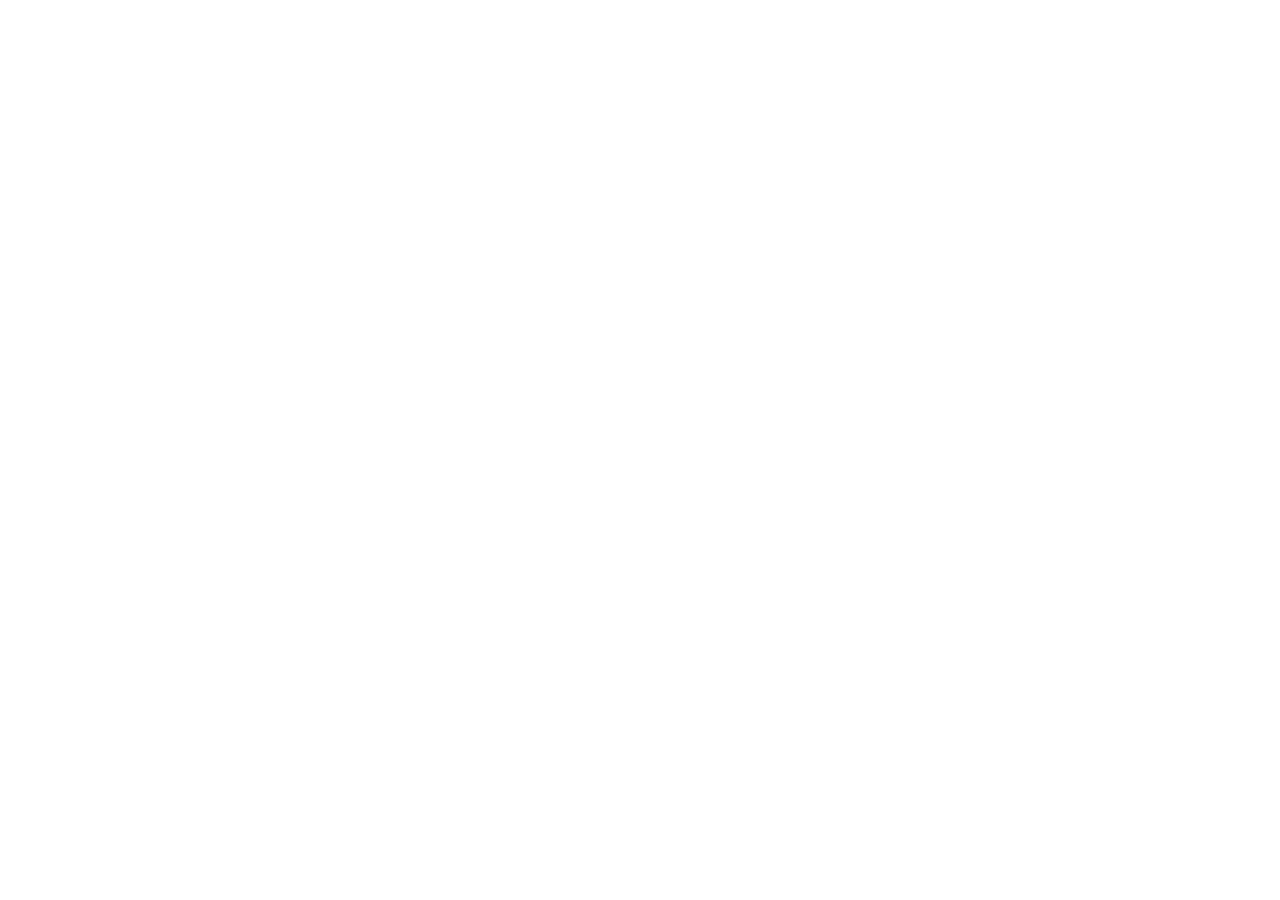
==== commit a58ab70b: "Add files via upload" ====
--- a/index.html
+++ b/index.html
@@ -3,11 +3,9 @@
   <head>
     <meta charset="UTF-8" />
     <meta name="viewport" content="width=device-width, initial-scale=1.0" />
-    <title>Tasbeeh - تسبيح</title>
-    <link rel="icon" type="image/png" href="./favicon.png" />
-    <link rel="apple-touch-icon" href="./favicon.png" />
-    <script type="module" crossorigin src="./assets/index-DnPa1fb7.js"></script>
-    <link rel="stylesheet" crossorigin href="./assets/index-pgXVJhi7.css">
+    <title>Tasbeeh</title>
+    <script type="module" crossorigin src="./assets/index-f-voFgL-.js"></script>
+    <link rel="stylesheet" crossorigin href="./assets/index-yt6Ydjbn.css">
   </head>
   <body>
     <div id="root"></div>
--- a/assets/index-yt6Ydjbn.css
+++ b/assets/index-yt6Ydjbn.css
@@ -0,0 +1 @@
+*,:before,:after{--tw-border-spacing-x: 0;--tw-border-spacing-y: 0;--tw-translate-x: 0;--tw-translate-y: 0;--tw-rotate: 0;--tw-skew-x: 0;--tw-skew-y: 0;--tw-scale-x: 1;--tw-scale-y: 1;--tw-pan-x: ;--tw-pan-y: ;--tw-pinch-zoom: ;--tw-scroll-snap-strictness: proximity;--tw-gradient-from-position: ;--tw-gradient-via-position: ;--tw-gradient-to-position: ;--tw-ordinal: ;--tw-slashed-zero: ;--tw-numeric-figure: ;--tw-numeric-spacing: ;--tw-numeric-fraction: ;--tw-ring-inset: ;--tw-ring-offset-width: 0px;--tw-ring-offset-color: #fff;--tw-ring-color: rgb(59 130 246 / .5);--tw-ring-offset-shadow: 0 0 #0000;--tw-ring-shadow: 0 0 #0000;--tw-shadow: 0 0 #0000;--tw-shadow-colored: 0 0 #0000;--tw-blur: ;--tw-brightness: ;--tw-contrast: ;--tw-grayscale: ;--tw-hue-rotate: ;--tw-invert: ;--tw-saturate: ;--tw-sepia: ;--tw-drop-shadow: ;--tw-backdrop-blur: ;--tw-backdrop-brightness: ;--tw-backdrop-contrast: ;--tw-backdrop-grayscale: ;--tw-backdrop-hue-rotate: ;--tw-backdrop-invert: ;--tw-backdrop-opacity: ;--tw-backdrop-saturate: ;--tw-backdrop-sepia: ;--tw-contain-size: ;--tw-contain-layout: ;--tw-contain-paint: ;--tw-contain-style: }::backdrop{--tw-border-spacing-x: 0;--tw-border-spacing-y: 0;--tw-translate-x: 0;--tw-translate-y: 0;--tw-rotate: 0;--tw-skew-x: 0;--tw-skew-y: 0;--tw-scale-x: 1;--tw-scale-y: 1;--tw-pan-x: ;--tw-pan-y: ;--tw-pinch-zoom: ;--tw-scroll-snap-strictness: proximity;--tw-gradient-from-position: ;--tw-gradient-via-position: ;--tw-gradient-to-position: ;--tw-ordinal: ;--tw-slashed-zero: ;--tw-numeric-figure: ;--tw-numeric-spacing: ;--tw-numeric-fraction: ;--tw-ring-inset: ;--tw-ring-offset-width: 0px;--tw-ring-offset-color: #fff;--tw-ring-color: rgb(59 130 246 / .5);--tw-ring-offset-shadow: 0 0 #0000;--tw-ring-shadow: 0 0 #0000;--tw-shadow: 0 0 #0000;--tw-shadow-colored: 0 0 #0000;--tw-blur: ;--tw-brightness: ;--tw-contrast: ;--tw-grayscale: ;--tw-hue-rotate: ;--tw-invert: ;--tw-saturate: ;--tw-sepia: ;--tw-drop-shadow: ;--tw-backdrop-blur: ;--tw-backdrop-brightness: ;--tw-backdrop-contrast: ;--tw-backdrop-grayscale: ;--tw-backdrop-hue-rotate: ;--tw-backdrop-invert: ;--tw-backdrop-opacity: ;--tw-backdrop-saturate: ;--tw-backdrop-sepia: ;--tw-contain-size: ;--tw-contain-layout: ;--tw-contain-paint: ;--tw-contain-style: }*,:before,:after{box-sizing:border-box;border-width:0;border-style:solid;border-color:#e5e7eb}:before,:after{--tw-content: ""}html,:host{line-height:1.5;-webkit-text-size-adjust:100%;-moz-tab-size:4;-o-tab-size:4;tab-size:4;font-family:ui-sans-serif,system-ui,sans-serif,"Apple Color Emoji","Segoe UI Emoji",Segoe UI Symbol,"Noto Color Emoji";font-feature-settings:normal;font-variation-settings:normal;-webkit-tap-highlight-color:transparent}body{margin:0;line-height:inherit}hr{height:0;color:inherit;border-top-width:1px}abbr:where([title]){-webkit-text-decoration:underline dotted;text-decoration:underline dotted}h1,h2,h3,h4,h5,h6{font-size:inherit;font-weight:inherit}a{color:inherit;text-decoration:inherit}b,strong{font-weight:bolder}code,kbd,samp,pre{font-family:ui-monospace,SFMono-Regular,Menlo,Monaco,Consolas,Liberation Mono,Courier New,monospace;font-feature-settings:normal;font-variation-settings:normal;font-size:1em}small{font-size:80%}sub,sup{font-size:75%;line-height:0;position:relative;vertical-align:baseline}sub{bottom:-.25em}sup{top:-.5em}table{text-indent:0;border-color:inherit;border-collapse:collapse}button,input,optgroup,select,textarea{font-family:inherit;font-feature-settings:inherit;font-variation-settings:inherit;font-size:100%;font-weight:inherit;line-height:inherit;letter-spacing:inherit;color:inherit;margin:0;padding:0}button,select{text-transform:none}button,input:where([type=button]),input:where([type=reset]),input:where([type=submit]){-webkit-appearance:button;background-color:transparent;background-image:none}:-moz-focusring{outline:auto}:-moz-ui-invalid{box-shadow:none}progress{vertical-align:baseline}::-webkit-inner-spin-button,::-webkit-outer-spin-button{height:auto}[type=search]{-webkit-appearance:textfield;outline-offset:-2px}::-webkit-search-decoration{-webkit-appearance:none}::-webkit-file-upload-button{-webkit-appearance:button;font:inherit}summary{display:list-item}blockquote,dl,dd,h1,h2,h3,h4,h5,h6,hr,figure,p,pre{margin:0}fieldset{margin:0;padding:0}legend{padding:0}ol,ul,menu{list-style:none;margin:0;padding:0}dialog{padding:0}textarea{resize:vertical}input::-moz-placeholder,textarea::-moz-placeholder{opacity:1;color:#9ca3af}input::placeholder,textarea::placeholder{opacity:1;color:#9ca3af}button,[role=button]{cursor:pointer}:disabled{cursor:default}img,svg,video,canvas,audio,iframe,embed,object{display:block;vertical-align:middle}img,video{max-width:100%;height:auto}[hidden]:where(:not([hidden=until-found])){display:none}:root{--background: 0 0% 100%;--foreground: 240 10% 3.9%;--card: 0 0% 100%;--card-foreground: 240 10% 3.9%;--popover: 0 0% 100%;--popover-foreground: 240 10% 3.9%;--primary: 240 5.9% 10%;--primary-foreground: 0 0% 98%;--secondary: 240 4.8% 95.9%;--secondary-foreground: 240 5.9% 10%;--muted: 240 4.8% 95.9%;--muted-foreground: 240 3.8% 46.1%;--accent: 240 4.8% 95.9%;--accent-foreground: 240 5.9% 10%;--destructive: 0 84.2% 60.2%;--destructive-foreground: 0 0% 98%;--border: 240 5.9% 90%;--input: 240 5.9% 90%;--ring: 240 5.9% 10%;--radius: .625rem;--sidebar-background: 0 0% 98%;--sidebar-foreground: 240 5.3% 26.1%;--sidebar-primary: 240 5.9% 10%;--sidebar-primary-foreground: 0 0% 98%;--sidebar-accent: 240 4.8% 95.9%;--sidebar-accent-foreground: 240 5.9% 10%;--sidebar-border: 220 13% 91%;--sidebar-ring: 217.2 91.2% 59.8%}.dark{--background: 240 10% 3.9%;--foreground: 0 0% 98%;--card: 240 10% 3.9%;--card-foreground: 0 0% 98%;--popover: 240 10% 3.9%;--popover-foreground: 0 0% 98%;--primary: 0 0% 98%;--primary-foreground: 240 5.9% 10%;--secondary: 240 3.7% 15.9%;--secondary-foreground: 0 0% 98%;--muted: 240 3.7% 15.9%;--muted-foreground: 240 5% 64.9%;--accent: 240 3.7% 15.9%;--accent-foreground: 0 0% 98%;--destructive: 0 62.8% 30.6%;--destructive-foreground: 0 0% 98%;--border: 240 3.7% 15.9%;--input: 240 3.7% 15.9%;--ring: 240 4.9% 83.9%;--sidebar-background: 240 5.9% 10%;--sidebar-foreground: 240 4.8% 95.9%;--sidebar-primary: 224.3 76.3% 48%;--sidebar-primary-foreground: 0 0% 100%;--sidebar-accent: 240 3.7% 15.9%;--sidebar-accent-foreground: 240 4.8% 95.9%;--sidebar-border: 240 3.7% 15.9%;--sidebar-ring: 217.2 91.2% 59.8%}*{border-color:hsl(var(--border))}body{background-color:hsl(var(--background));color:hsl(var(--foreground))}.\!container{width:100%!important}.container{width:100%}@media(min-width:640px){.\!container{max-width:640px!important}.container{max-width:640px}}@media(min-width:768px){.\!container{max-width:768px!important}.container{max-width:768px}}@media(min-width:1024px){.\!container{max-width:1024px!important}.container{max-width:1024px}}@media(min-width:1280px){.\!container{max-width:1280px!important}.container{max-width:1280px}}@media(min-width:1536px){.\!container{max-width:1536px!important}.container{max-width:1536px}}.sr-only{position:absolute;width:1px;height:1px;padding:0;margin:-1px;overflow:hidden;clip:rect(0,0,0,0);white-space:nowrap;border-width:0}.pointer-events-none{pointer-events:none}.visible{visibility:visible}.invisible{visibility:hidden}.fixed{position:fixed}.absolute{position:absolute}.relative{position:relative}.inset-0{inset:0}.inset-x-0{left:0;right:0}.inset-y-0{top:0;bottom:0}.-bottom-12{bottom:-3rem}.-left-12{left:-3rem}.-right-12{right:-3rem}.-right-3{right:-.75rem}.-top-12{top:-3rem}.-top-3{top:-.75rem}.bottom-0{bottom:0}.bottom-5{bottom:1.25rem}.left-0{left:0}.left-1\/2{left:50%}.left-2{left:.5rem}.left-5{left:1.25rem}.left-\[50\%\]{left:50%}.right-0{right:0}.right-1{right:.25rem}.right-2{right:.5rem}.right-3{right:.75rem}.right-4{right:1rem}.top-0{top:0}.top-1\.5{top:.375rem}.top-1\/2{top:50%}.top-3\.5{top:.875rem}.top-4{top:1rem}.top-\[1px\]{top:1px}.top-\[50\%\]{top:50%}.top-\[60\%\]{top:60%}.top-full{top:100%}.isolate{isolation:isolate}.z-0{z-index:0}.z-10{z-index:10}.z-20{z-index:20}.z-40{z-index:40}.z-50{z-index:50}.z-\[1\]{z-index:1}.order-first{order:-9999}.order-last{order:9999}.col-start-2{grid-column-start:2}.row-span-2{grid-row:span 2 / span 2}.row-start-1{grid-row-start:1}.\!m-0{margin:0!important}.-mx-1{margin-left:-.25rem;margin-right:-.25rem}.-my-2{margin-top:-.5rem;margin-bottom:-.5rem}.mx-2{margin-left:.5rem;margin-right:.5rem}.mx-3\.5{margin-left:.875rem;margin-right:.875rem}.mx-auto{margin-left:auto;margin-right:auto}.my-0{margin-top:0;margin-bottom:0}.my-0\.5{margin-top:.125rem;margin-bottom:.125rem}.my-1{margin-top:.25rem;margin-bottom:.25rem}.-ml-4{margin-left:-1rem}.-mt-4{margin-top:-1rem}.mb-1{margin-bottom:.25rem}.mb-2{margin-bottom:.5rem}.mb-3{margin-bottom:.75rem}.mb-4{margin-bottom:1rem}.mb-5{margin-bottom:1.25rem}.mb-6{margin-bottom:1.5rem}.ml-1{margin-left:.25rem}.ml-4{margin-left:1rem}.ml-auto{margin-left:auto}.mt-1{margin-top:.25rem}.mt-1\.5{margin-top:.375rem}.mt-2{margin-top:.5rem}.mt-3{margin-top:.75rem}.mt-4{margin-top:1rem}.mt-5{margin-top:1.25rem}.mt-auto{margin-top:auto}.line-clamp-1{overflow:hidden;display:-webkit-box;-webkit-box-orient:vertical;-webkit-line-clamp:1}.line-clamp-2{overflow:hidden;display:-webkit-box;-webkit-box-orient:vertical;-webkit-line-clamp:2}.block{display:block}.flex{display:flex}.inline-flex{display:inline-flex}.table{display:table}.table-caption{display:table-caption}.table-cell{display:table-cell}.table-row{display:table-row}.grid{display:grid}.hidden{display:none}.aspect-square{aspect-ratio:1 / 1}.aspect-video{aspect-ratio:16 / 9}.size-10{width:2.5rem;height:2.5rem}.size-2{width:.5rem;height:.5rem}.size-2\.5{width:.625rem;height:.625rem}.size-3{width:.75rem;height:.75rem}.size-3\.5{width:.875rem;height:.875rem}.size-4{width:1rem;height:1rem}.size-6{width:1.5rem;height:1.5rem}.size-7{width:1.75rem;height:1.75rem}.size-8{width:2rem;height:2rem}.size-9{width:2.25rem;height:2.25rem}.size-auto{width:auto;height:auto}.size-full{width:100%;height:100%}.h-1\.5{height:.375rem}.h-10{height:2.5rem}.h-12{height:3rem}.h-14{height:3.5rem}.h-16{height:4rem}.h-2{height:.5rem}.h-2\.5{height:.625rem}.h-3{height:.75rem}.h-3\.5{height:.875rem}.h-4{height:1rem}.h-5{height:1.25rem}.h-6{height:1.5rem}.h-64{height:16rem}.h-7{height:1.75rem}.h-8{height:2rem}.h-9{height:2.25rem}.h-\[1\.15rem\]{height:1.15rem}.h-\[calc\(100\%-1px\)\]{height:calc(100% - 1px)}.h-\[var\(--radix-navigation-menu-viewport-height\)\]{height:var(--radix-navigation-menu-viewport-height)}.h-\[var\(--radix-select-trigger-height\)\]{height:var(--radix-select-trigger-height)}.h-auto{height:auto}.h-full{height:100%}.h-px{height:1px}.h-svh{height:100svh}.max-h-\[300px\]{max-height:300px}.min-h-0{min-height:0px}.min-h-16{min-height:4rem}.min-h-4{min-height:1rem}.min-h-screen{min-height:100vh}.min-h-svh{min-height:100svh}.w-0{width:0px}.w-1{width:.25rem}.w-12{width:3rem}.w-14{width:3.5rem}.w-16{width:4rem}.w-2{width:.5rem}.w-2\.5{width:.625rem}.w-3{width:.75rem}.w-3\.5{width:.875rem}.w-3\/4{width:75%}.w-4{width:1rem}.w-5{width:1.25rem}.w-6{width:1.5rem}.w-64{width:16rem}.w-72{width:18rem}.w-8{width:2rem}.w-9{width:2.25rem}.w-\[100px\]{width:100px}.w-\[340px\]{width:340px}.w-auto{width:auto}.w-fit{width:-moz-fit-content;width:fit-content}.w-full{width:100%}.w-max{width:-moz-max-content;width:max-content}.w-px{width:1px}.min-w-0{min-width:0px}.min-w-10{min-width:2.5rem}.min-w-5{min-width:1.25rem}.min-w-8{min-width:2rem}.min-w-9{min-width:2.25rem}.min-w-\[12rem\]{min-width:12rem}.min-w-\[8rem\]{min-width:8rem}.min-w-\[var\(--radix-select-trigger-width\)\]{min-width:var(--radix-select-trigger-width)}.max-w-4xl{max-width:56rem}.max-w-\[calc\(100\%-2rem\)\]{max-width:calc(100% - 2rem)}.max-w-max{max-width:-moz-max-content;max-width:max-content}.max-w-sm{max-width:24rem}.max-w-xs{max-width:20rem}.flex-1{flex:1 1 0%}.shrink-0{flex-shrink:0}.grow{flex-grow:1}.grow-0{flex-grow:0}.basis-full{flex-basis:100%}.caption-bottom{caption-side:bottom}.border-collapse{border-collapse:collapse}.-translate-x-1\/2{--tw-translate-x: -50%;transform:translate(var(--tw-translate-x),var(--tw-translate-y)) rotate(var(--tw-rotate)) skew(var(--tw-skew-x)) skewY(var(--tw-skew-y)) scaleX(var(--tw-scale-x)) scaleY(var(--tw-scale-y))}.-translate-x-px{--tw-translate-x: -1px;transform:translate(var(--tw-translate-x),var(--tw-translate-y)) rotate(var(--tw-rotate)) skew(var(--tw-skew-x)) skewY(var(--tw-skew-y)) scaleX(var(--tw-scale-x)) scaleY(var(--tw-scale-y))}.-translate-y-1\/2{--tw-translate-y: -50%;transform:translate(var(--tw-translate-x),var(--tw-translate-y)) rotate(var(--tw-rotate)) skew(var(--tw-skew-x)) skewY(var(--tw-skew-y)) scaleX(var(--tw-scale-x)) scaleY(var(--tw-scale-y))}.translate-x-\[-50\%\]{--tw-translate-x: -50%;transform:translate(var(--tw-translate-x),var(--tw-translate-y)) rotate(var(--tw-rotate)) skew(var(--tw-skew-x)) skewY(var(--tw-skew-y)) scaleX(var(--tw-scale-x)) scaleY(var(--tw-scale-y))}.translate-x-px{--tw-translate-x: 1px;transform:translate(var(--tw-translate-x),var(--tw-translate-y)) rotate(var(--tw-rotate)) skew(var(--tw-skew-x)) skewY(var(--tw-skew-y)) scaleX(var(--tw-scale-x)) scaleY(var(--tw-scale-y))}.translate-y-0\.5{--tw-translate-y: .125rem;transform:translate(var(--tw-translate-x),var(--tw-translate-y)) rotate(var(--tw-rotate)) skew(var(--tw-skew-x)) skewY(var(--tw-skew-y)) scaleX(var(--tw-scale-x)) scaleY(var(--tw-scale-y))}.translate-y-\[-50\%\]{--tw-translate-y: -50%;transform:translate(var(--tw-translate-x),var(--tw-translate-y)) rotate(var(--tw-rotate)) skew(var(--tw-skew-x)) skewY(var(--tw-skew-y)) scaleX(var(--tw-scale-x)) scaleY(var(--tw-scale-y))}.translate-y-\[calc\(-50\%_-_2px\)\]{--tw-translate-y: calc(-50% - 2px) ;transform:translate(var(--tw-translate-x),var(--tw-translate-y)) rotate(var(--tw-rotate)) skew(var(--tw-skew-x)) skewY(var(--tw-skew-y)) scaleX(var(--tw-scale-x)) scaleY(var(--tw-scale-y))}.rotate-45{--tw-rotate: 45deg;transform:translate(var(--tw-translate-x),var(--tw-translate-y)) rotate(var(--tw-rotate)) skew(var(--tw-skew-x)) skewY(var(--tw-skew-y)) scaleX(var(--tw-scale-x)) scaleY(var(--tw-scale-y))}.rotate-90{--tw-rotate: 90deg;transform:translate(var(--tw-translate-x),var(--tw-translate-y)) rotate(var(--tw-rotate)) skew(var(--tw-skew-x)) skewY(var(--tw-skew-y)) scaleX(var(--tw-scale-x)) scaleY(var(--tw-scale-y))}.scale-110{--tw-scale-x: 1.1;--tw-scale-y: 1.1;transform:translate(var(--tw-translate-x),var(--tw-translate-y)) rotate(var(--tw-rotate)) skew(var(--tw-skew-x)) skewY(var(--tw-skew-y)) scaleX(var(--tw-scale-x)) scaleY(var(--tw-scale-y))}.transform{transform:translate(var(--tw-translate-x),var(--tw-translate-y)) rotate(var(--tw-rotate)) skew(var(--tw-skew-x)) skewY(var(--tw-skew-y)) scaleX(var(--tw-scale-x)) scaleY(var(--tw-scale-y))}@keyframes caret-blink{0%,70%,to{opacity:1}20%,50%{opacity:0}}.animate-caret-blink{animation:caret-blink 1.25s ease-out infinite}@keyframes ping{75%,to{transform:scale(2);opacity:0}}.animate-ping{animation:ping 1s cubic-bezier(0,0,.2,1) infinite}@keyframes pulse{50%{opacity:.5}}.animate-pulse{animation:pulse 2s cubic-bezier(.4,0,.6,1) infinite}@keyframes spin{to{transform:rotate(360deg)}}.animate-spin{animation:spin 1s linear infinite}.cursor-default{cursor:default}.cursor-pointer{cursor:pointer}.cursor-text{cursor:text}.touch-none{touch-action:none}.select-none{-webkit-user-select:none;-moz-user-select:none;user-select:none}.resize-none{resize:none}.scroll-my-1{scroll-margin-top:.25rem;scroll-margin-bottom:.25rem}.scroll-py-1{scroll-padding-top:.25rem;scroll-padding-bottom:.25rem}.list-disc{list-style-type:disc}.list-none{list-style-type:none}.auto-rows-min{grid-auto-rows:min-content}.grid-cols-2{grid-template-columns:repeat(2,minmax(0,1fr))}.grid-cols-3{grid-template-columns:repeat(3,minmax(0,1fr))}.grid-cols-4{grid-template-columns:repeat(4,minmax(0,1fr))}.grid-cols-\[0_1fr\]{grid-template-columns:0 1fr}.grid-rows-\[auto_auto\]{grid-template-rows:auto auto}.flex-row{flex-direction:row}.flex-col{flex-direction:column}.flex-col-reverse{flex-direction:column-reverse}.flex-wrap{flex-wrap:wrap}.place-content-center{place-content:center}.items-start{align-items:flex-start}.items-end{align-items:flex-end}.items-center{align-items:center}.items-stretch{align-items:stretch}.justify-start{justify-content:flex-start}.justify-center{justify-content:center}.justify-between{justify-content:space-between}.justify-items-start{justify-items:start}.gap-0\.5{gap:.125rem}.gap-1{gap:.25rem}.gap-1\.5{gap:.375rem}.gap-2{gap:.5rem}.gap-2\.5{gap:.625rem}.gap-3{gap:.75rem}.gap-4{gap:1rem}.gap-6{gap:1.5rem}.gap-7{gap:1.75rem}.gap-\[--spacing\(var\(--gap\)\)\]{gap:var(--spacing(var(--gap)))}.gap-y-0\.5{row-gap:.125rem}.space-y-2>:not([hidden])~:not([hidden]){--tw-space-y-reverse: 0;margin-top:calc(.5rem * calc(1 - var(--tw-space-y-reverse)));margin-bottom:calc(.5rem * var(--tw-space-y-reverse))}.space-y-4>:not([hidden])~:not([hidden]){--tw-space-y-reverse: 0;margin-top:calc(1rem * calc(1 - var(--tw-space-y-reverse)));margin-bottom:calc(1rem * var(--tw-space-y-reverse))}.self-start{align-self:flex-start}.self-stretch{align-self:stretch}.justify-self-end{justify-self:end}.overflow-auto{overflow:auto}.overflow-hidden{overflow:hidden}.overflow-x-auto{overflow-x:auto}.overflow-y-auto{overflow-y:auto}.overflow-x-hidden{overflow-x:hidden}.truncate{overflow:hidden;text-overflow:ellipsis;white-space:nowrap}.whitespace-nowrap{white-space:nowrap}.text-balance{text-wrap:balance}.break-words{overflow-wrap:break-word}.rounded{border-radius:.25rem}.rounded-2xl{border-radius:1rem}.rounded-\[2px\]{border-radius:2px}.rounded-\[4px\]{border-radius:4px}.rounded-\[calc\(var\(--radius\)-5px\)\]{border-radius:calc(var(--radius) - 5px)}.rounded-\[inherit\]{border-radius:inherit}.rounded-full{border-radius:9999px}.rounded-lg{border-radius:var(--radius)}.rounded-md{border-radius:calc(var(--radius) - 2px)}.rounded-none{border-radius:0}.rounded-sm{border-radius:calc(var(--radius) - 4px)}.rounded-xl{border-radius:calc(var(--radius) + 4px)}.rounded-xs{border-radius:calc(var(--radius) - 6px)}.rounded-l-md{border-top-left-radius:calc(var(--radius) - 2px);border-bottom-left-radius:calc(var(--radius) - 2px)}.rounded-r-md{border-top-right-radius:calc(var(--radius) - 2px);border-bottom-right-radius:calc(var(--radius) - 2px)}.rounded-tl-sm{border-top-left-radius:calc(var(--radius) - 4px)}.border{border-width:1px}.border-0{border-width:0px}.border-2{border-width:2px}.border-\[1\.5px\]{border-width:1.5px}.border-y{border-top-width:1px;border-bottom-width:1px}.border-b{border-bottom-width:1px}.border-l{border-left-width:1px}.border-r{border-right-width:1px}.border-t{border-top-width:1px}.border-dashed{border-style:dashed}.border-border{border-color:hsl(var(--border))}.border-border\/50{border-color:hsl(var(--border) / .5)}.border-input{border-color:hsl(var(--input))}.border-primary{border-color:hsl(var(--primary))}.border-sidebar-border{border-color:hsl(var(--sidebar-border))}.border-transparent{border-color:transparent}.border-l-transparent{border-left-color:transparent}.border-t-transparent{border-top-color:transparent}.bg-accent{background-color:hsl(var(--accent))}.bg-amber-600{--tw-bg-opacity: 1;background-color:rgb(217 119 6 / var(--tw-bg-opacity, 1))}.bg-background{background-color:hsl(var(--background))}.bg-black\/50{background-color:#00000080}.bg-black\/70{background-color:#000000b3}.bg-black\/80{background-color:#000c}.bg-border{background-color:hsl(var(--border))}.bg-card{background-color:hsl(var(--card))}.bg-destructive{--tw-bg-opacity: 1;background-color:hsl(var(--destructive) / var(--tw-bg-opacity, 1))}.bg-foreground{background-color:hsl(var(--foreground))}.bg-gray-300{--tw-bg-opacity: 1;background-color:rgb(209 213 219 / var(--tw-bg-opacity, 1))}.bg-green-400\/10{background-color:#4ade801a}.bg-input{background-color:hsl(var(--input))}.bg-muted{background-color:hsl(var(--muted))}.bg-muted\/50{background-color:hsl(var(--muted) / .5)}.bg-popover{background-color:hsl(var(--popover))}.bg-primary{background-color:hsl(var(--primary))}.bg-primary\/20{background-color:hsl(var(--primary) / .2)}.bg-red-500{--tw-bg-opacity: 1;background-color:rgb(239 68 68 / var(--tw-bg-opacity, 1))}.bg-secondary{background-color:hsl(var(--secondary))}.bg-sidebar{background-color:hsl(var(--sidebar-background))}.bg-sidebar-border{background-color:hsl(var(--sidebar-border))}.bg-transparent{background-color:transparent}.bg-white{--tw-bg-opacity: 1;background-color:rgb(255 255 255 / var(--tw-bg-opacity, 1))}.bg-white\/20{background-color:#fff3}.bg-yellow-400\/10{background-color:#facc151a}.bg-yellow-500{--tw-bg-opacity: 1;background-color:rgb(234 179 8 / var(--tw-bg-opacity, 1))}.bg-gradient-to-br{background-image:linear-gradient(to bottom right,var(--tw-gradient-stops))}.fill-current{fill:currentColor}.fill-foreground{fill:hsl(var(--foreground))}.fill-primary{fill:hsl(var(--primary))}.p-0{padding:0}.p-1{padding:.25rem}.p-1\.5{padding:.375rem}.p-2{padding:.5rem}.p-3{padding:.75rem}.p-4{padding:1rem}.p-5{padding:1.25rem}.p-6{padding:1.5rem}.p-8{padding:2rem}.p-\[3px\]{padding:3px}.p-px{padding:1px}.px-1{padding-left:.25rem;padding-right:.25rem}.px-1\.5{padding-left:.375rem;padding-right:.375rem}.px-2{padding-left:.5rem;padding-right:.5rem}.px-2\.5{padding-left:.625rem;padding-right:.625rem}.px-3{padding-left:.75rem;padding-right:.75rem}.px-4{padding-left:1rem;padding-right:1rem}.px-5{padding-left:1.25rem;padding-right:1.25rem}.px-6{padding-left:1.5rem;padding-right:1.5rem}.py-0\.5{padding-top:.125rem;padding-bottom:.125rem}.py-1{padding-top:.25rem;padding-bottom:.25rem}.py-1\.5{padding-top:.375rem;padding-bottom:.375rem}.py-2{padding-top:.5rem;padding-bottom:.5rem}.py-2\.5{padding-top:.625rem;padding-bottom:.625rem}.py-3{padding-top:.75rem;padding-bottom:.75rem}.py-4{padding-top:1rem;padding-bottom:1rem}.py-6{padding-top:1.5rem;padding-bottom:1.5rem}.py-8{padding-top:2rem;padding-bottom:2rem}.pb-2{padding-bottom:.5rem}.pb-24{padding-bottom:6rem}.pb-3{padding-bottom:.75rem}.pb-4{padding-bottom:1rem}.pl-2{padding-left:.5rem}.pl-3{padding-left:.75rem}.pl-4{padding-left:1rem}.pl-8{padding-left:2rem}.pr-1{padding-right:.25rem}.pr-2{padding-right:.5rem}.pr-2\.5{padding-right:.625rem}.pr-3{padding-right:.75rem}.pr-8{padding-right:2rem}.pt-0{padding-top:0}.pt-3{padding-top:.75rem}.pt-4{padding-top:1rem}.pt-5{padding-top:1.25rem}.text-left{text-align:left}.text-center{text-align:center}.text-right{text-align:right}.align-middle{vertical-align:middle}.font-mono{font-family:ui-monospace,SFMono-Regular,Menlo,Monaco,Consolas,Liberation Mono,Courier New,monospace}.font-sans{font-family:ui-sans-serif,system-ui,sans-serif,"Apple Color Emoji","Segoe UI Emoji",Segoe UI Symbol,"Noto Color Emoji"}.text-2xl{font-size:1.5rem;line-height:2rem}.text-4xl{font-size:2.25rem;line-height:2.5rem}.text-\[0\.8rem\]{font-size:.8rem}.text-\[10px\]{font-size:10px}.text-\[11px\]{font-size:11px}.text-base{font-size:1rem;line-height:1.5rem}.text-lg{font-size:1.125rem;line-height:1.75rem}.text-sm{font-size:.875rem;line-height:1.25rem}.text-sm\/relaxed{font-size:.875rem;line-height:1.625}.text-xl{font-size:1.25rem;line-height:1.75rem}.text-xs{font-size:.75rem;line-height:1rem}.font-black{font-weight:900}.font-bold{font-weight:700}.font-medium{font-weight:500}.font-normal{font-weight:400}.font-semibold{font-weight:600}.tabular-nums{--tw-numeric-spacing: tabular-nums;font-variant-numeric:var(--tw-ordinal) var(--tw-slashed-zero) var(--tw-numeric-figure) var(--tw-numeric-spacing) var(--tw-numeric-fraction)}.leading-none{line-height:1}.leading-normal{line-height:1.5}.leading-relaxed{line-height:1.625}.leading-snug{line-height:1.375}.tracking-tight{letter-spacing:-.025em}.tracking-wide{letter-spacing:.025em}.tracking-widest{letter-spacing:.1em}.text-accent-foreground{color:hsl(var(--accent-foreground))}.text-background{color:hsl(var(--background))}.text-card-foreground{color:hsl(var(--card-foreground))}.text-current{color:currentColor}.text-destructive{--tw-text-opacity: 1;color:hsl(var(--destructive) / var(--tw-text-opacity, 1))}.text-foreground{color:hsl(var(--foreground))}.text-green-400{--tw-text-opacity: 1;color:rgb(74 222 128 / var(--tw-text-opacity, 1))}.text-muted-foreground{color:hsl(var(--muted-foreground))}.text-orange-400{--tw-text-opacity: 1;color:rgb(251 146 60 / var(--tw-text-opacity, 1))}.text-orange-400\/70{color:#fb923cb3}.text-popover-foreground{color:hsl(var(--popover-foreground))}.text-primary{color:hsl(var(--primary))}.text-primary-foreground{color:hsl(var(--primary-foreground))}.text-secondary-foreground{color:hsl(var(--secondary-foreground))}.text-sidebar-foreground{color:hsl(var(--sidebar-foreground))}.text-sidebar-foreground\/70{color:hsl(var(--sidebar-foreground) / .7)}.text-white{--tw-text-opacity: 1;color:rgb(255 255 255 / var(--tw-text-opacity, 1))}.text-yellow-400{--tw-text-opacity: 1;color:rgb(250 204 21 / var(--tw-text-opacity, 1))}.underline-offset-4{text-underline-offset:4px}.opacity-0{opacity:0}.opacity-50{opacity:.5}.opacity-70{opacity:.7}.shadow{--tw-shadow: 0 1px 3px 0 rgb(0 0 0 / .1), 0 1px 2px -1px rgb(0 0 0 / .1);--tw-shadow-colored: 0 1px 3px 0 var(--tw-shadow-color), 0 1px 2px -1px var(--tw-shadow-color);box-shadow:var(--tw-ring-offset-shadow, 0 0 #0000),var(--tw-ring-shadow, 0 0 #0000),var(--tw-shadow)}.shadow-\[0_0_0_1px_hsl\(var\(--sidebar-border\)\)\]{--tw-shadow: 0 0 0 1px hsl(var(--sidebar-border));--tw-shadow-colored: 0 0 0 1px var(--tw-shadow-color);box-shadow:var(--tw-ring-offset-shadow, 0 0 #0000),var(--tw-ring-shadow, 0 0 #0000),var(--tw-shadow)}.shadow-lg{--tw-shadow: 0 10px 15px -3px rgb(0 0 0 / .1), 0 4px 6px -4px rgb(0 0 0 / .1);--tw-shadow-colored: 0 10px 15px -3px var(--tw-shadow-color), 0 4px 6px -4px var(--tw-shadow-color);box-shadow:var(--tw-ring-offset-shadow, 0 0 #0000),var(--tw-ring-shadow, 0 0 #0000),var(--tw-shadow)}.shadow-md{--tw-shadow: 0 4px 6px -1px rgb(0 0 0 / .1), 0 2px 4px -2px rgb(0 0 0 / .1);--tw-shadow-colored: 0 4px 6px -1px var(--tw-shadow-color), 0 2px 4px -2px var(--tw-shadow-color);box-shadow:var(--tw-ring-offset-shadow, 0 0 #0000),var(--tw-ring-shadow, 0 0 #0000),var(--tw-shadow)}.shadow-none{--tw-shadow: 0 0 #0000;--tw-shadow-colored: 0 0 #0000;box-shadow:var(--tw-ring-offset-shadow, 0 0 #0000),var(--tw-ring-shadow, 0 0 #0000),var(--tw-shadow)}.shadow-sm{--tw-shadow: 0 1px 2px 0 rgb(0 0 0 / .05);--tw-shadow-colored: 0 1px 2px 0 var(--tw-shadow-color);box-shadow:var(--tw-ring-offset-shadow, 0 0 #0000),var(--tw-ring-shadow, 0 0 #0000),var(--tw-shadow)}.shadow-xl{--tw-shadow: 0 20px 25px -5px rgb(0 0 0 / .1), 0 8px 10px -6px rgb(0 0 0 / .1);--tw-shadow-colored: 0 20px 25px -5px var(--tw-shadow-color), 0 8px 10px -6px var(--tw-shadow-color);box-shadow:var(--tw-ring-offset-shadow, 0 0 #0000),var(--tw-ring-shadow, 0 0 #0000),var(--tw-shadow)}.shadow-xs{--tw-shadow: 0 1px 2px 0 rgb(0 0 0 / .05);--tw-shadow-colored: 0 1px 2px 0 var(--tw-shadow-color);box-shadow:var(--tw-ring-offset-shadow, 0 0 #0000),var(--tw-ring-shadow, 0 0 #0000),var(--tw-shadow)}.outline-none{outline:2px solid transparent;outline-offset:2px}.outline{outline-style:solid}.ring-0{--tw-ring-offset-shadow: var(--tw-ring-inset) 0 0 0 var(--tw-ring-offset-width) var(--tw-ring-offset-color);--tw-ring-shadow: var(--tw-ring-inset) 0 0 0 calc(0px + var(--tw-ring-offset-width)) var(--tw-ring-color);box-shadow:var(--tw-ring-offset-shadow),var(--tw-ring-shadow),var(--tw-shadow, 0 0 #0000)}.ring-ring\/50{--tw-ring-color: hsl(var(--ring) / .5)}.ring-sidebar-ring{--tw-ring-color: hsl(var(--sidebar-ring))}.ring-offset-background{--tw-ring-offset-color: hsl(var(--background))}.blur{--tw-blur: blur(8px);filter:var(--tw-blur) var(--tw-brightness) var(--tw-contrast) var(--tw-grayscale) var(--tw-hue-rotate) var(--tw-invert) var(--tw-saturate) var(--tw-sepia) var(--tw-drop-shadow)}.filter{filter:var(--tw-blur) var(--tw-brightness) var(--tw-contrast) var(--tw-grayscale) var(--tw-hue-rotate) var(--tw-invert) var(--tw-saturate) var(--tw-sepia) var(--tw-drop-shadow)}.backdrop-blur-sm{--tw-backdrop-blur: blur(4px);-webkit-backdrop-filter:var(--tw-backdrop-blur) var(--tw-backdrop-brightness) var(--tw-backdrop-contrast) var(--tw-backdrop-grayscale) var(--tw-backdrop-hue-rotate) var(--tw-backdrop-invert) var(--tw-backdrop-opacity) var(--tw-backdrop-saturate) var(--tw-backdrop-sepia);backdrop-filter:var(--tw-backdrop-blur) var(--tw-backdrop-brightness) var(--tw-backdrop-contrast) var(--tw-backdrop-grayscale) var(--tw-backdrop-hue-rotate) var(--tw-backdrop-invert) var(--tw-backdrop-opacity) var(--tw-backdrop-saturate) var(--tw-backdrop-sepia)}.transition{transition-property:color,background-color,border-color,text-decoration-color,fill,stroke,opacity,box-shadow,transform,filter,backdrop-filter;transition-timing-function:cubic-bezier(.4,0,.2,1);transition-duration:.15s}.transition-\[color\,box-shadow\]{transition-property:color,box-shadow;transition-timing-function:cubic-bezier(.4,0,.2,1);transition-duration:.15s}.transition-\[left\,right\,width\]{transition-property:left,right,width;transition-timing-function:cubic-bezier(.4,0,.2,1);transition-duration:.15s}.transition-\[margin\,opacity\]{transition-property:margin,opacity;transition-timing-function:cubic-bezier(.4,0,.2,1);transition-duration:.15s}.transition-\[width\,height\,padding\]{transition-property:width,height,padding;transition-timing-function:cubic-bezier(.4,0,.2,1);transition-duration:.15s}.transition-\[width\]{transition-property:width;transition-timing-function:cubic-bezier(.4,0,.2,1);transition-duration:.15s}.transition-all{transition-property:all;transition-timing-function:cubic-bezier(.4,0,.2,1);transition-duration:.15s}.transition-colors{transition-property:color,background-color,border-color,text-decoration-color,fill,stroke;transition-timing-function:cubic-bezier(.4,0,.2,1);transition-duration:.15s}.transition-none{transition-property:none}.transition-opacity{transition-property:opacity;transition-timing-function:cubic-bezier(.4,0,.2,1);transition-duration:.15s}.transition-shadow{transition-property:box-shadow;transition-timing-function:cubic-bezier(.4,0,.2,1);transition-duration:.15s}.transition-transform{transition-property:transform;transition-timing-function:cubic-bezier(.4,0,.2,1);transition-duration:.15s}.duration-100{transition-duration:.1s}.duration-1000{transition-duration:1s}.duration-200{transition-duration:.2s}.duration-300{transition-duration:.3s}.ease-in-out{transition-timing-function:cubic-bezier(.4,0,.2,1)}.ease-linear{transition-timing-function:linear}@keyframes enter{0%{opacity:var(--tw-enter-opacity, 1);transform:translate3d(var(--tw-enter-translate-x, 0),var(--tw-enter-translate-y, 0),0) scale3d(var(--tw-enter-scale, 1),var(--tw-enter-scale, 1),var(--tw-enter-scale, 1)) rotate(var(--tw-enter-rotate, 0))}}@keyframes exit{to{opacity:var(--tw-exit-opacity, 1);transform:translate3d(var(--tw-exit-translate-x, 0),var(--tw-exit-translate-y, 0),0) scale3d(var(--tw-exit-scale, 1),var(--tw-exit-scale, 1),var(--tw-exit-scale, 1)) rotate(var(--tw-exit-rotate, 0))}}.animate-in{animation-name:enter;animation-duration:.15s;--tw-enter-opacity: initial;--tw-enter-scale: initial;--tw-enter-rotate: initial;--tw-enter-translate-x: initial;--tw-enter-translate-y: initial}.fade-in-0{--tw-enter-opacity: 0}.zoom-in-95{--tw-enter-scale: .95}.duration-100{animation-duration:.1s}.duration-1000{animation-duration:1s}.duration-200{animation-duration:.2s}.duration-300{animation-duration:.3s}.ease-in-out{animation-timing-function:cubic-bezier(.4,0,.2,1)}.ease-linear{animation-timing-function:linear}.\[--cell-size\:--spacing\(8\)\]{--cell-size: var(--spacing(8))}.selection\:bg-primary *::-moz-selection{background-color:hsl(var(--primary))}.selection\:bg-primary *::selection{background-color:hsl(var(--primary))}.selection\:text-primary-foreground *::-moz-selection{color:hsl(var(--primary-foreground))}.selection\:text-primary-foreground *::selection{color:hsl(var(--primary-foreground))}.selection\:bg-primary::-moz-selection{background-color:hsl(var(--primary))}.selection\:bg-primary::selection{background-color:hsl(var(--primary))}.selection\:text-primary-foreground::-moz-selection{color:hsl(var(--primary-foreground))}.selection\:text-primary-foreground::selection{color:hsl(var(--primary-foreground))}.file\:inline-flex::file-selector-button{display:inline-flex}.file\:h-7::file-selector-button{height:1.75rem}.file\:border-0::file-selector-button{border-width:0px}.file\:bg-transparent::file-selector-button{background-color:transparent}.file\:text-sm::file-selector-button{font-size:.875rem;line-height:1.25rem}.file\:font-medium::file-selector-button{font-weight:500}.file\:text-foreground::file-selector-button{color:hsl(var(--foreground))}.placeholder\:text-muted-foreground::-moz-placeholder{color:hsl(var(--muted-foreground))}.placeholder\:text-muted-foreground::placeholder{color:hsl(var(--muted-foreground))}.after\:absolute:after{content:var(--tw-content);position:absolute}.after\:-inset-2:after{content:var(--tw-content);inset:-.5rem}.after\:inset-y-0:after{content:var(--tw-content);top:0;bottom:0}.after\:left-1\/2:after{content:var(--tw-content);left:50%}.after\:w-1:after{content:var(--tw-content);width:.25rem}.after\:w-\[2px\]:after{content:var(--tw-content);width:2px}.after\:-translate-x-1\/2:after{content:var(--tw-content);--tw-translate-x: -50%;transform:translate(var(--tw-translate-x),var(--tw-translate-y)) rotate(var(--tw-rotate)) skew(var(--tw-skew-x)) skewY(var(--tw-skew-y)) scaleX(var(--tw-scale-x)) scaleY(var(--tw-scale-y))}.first\:rounded-l-md:first-child{border-top-left-radius:calc(var(--radius) - 2px);border-bottom-left-radius:calc(var(--radius) - 2px)}.first\:border-l:first-child{border-left-width:1px}.last\:mt-0:last-child{margin-top:0}.last\:rounded-r-md:last-child{border-top-right-radius:calc(var(--radius) - 2px);border-bottom-right-radius:calc(var(--radius) - 2px)}.last\:border-b-0:last-child{border-bottom-width:0px}.hover\:scale-110:hover{--tw-scale-x: 1.1;--tw-scale-y: 1.1;transform:translate(var(--tw-translate-x),var(--tw-translate-y)) rotate(var(--tw-rotate)) skew(var(--tw-skew-x)) skewY(var(--tw-skew-y)) scaleX(var(--tw-scale-x)) scaleY(var(--tw-scale-y))}.hover\:bg-accent:hover{background-color:hsl(var(--accent))}.hover\:bg-destructive\/90:hover{background-color:hsl(var(--destructive) / .9)}.hover\:bg-muted:hover{background-color:hsl(var(--muted))}.hover\:bg-muted\/50:hover{background-color:hsl(var(--muted) / .5)}.hover\:bg-primary\/90:hover{background-color:hsl(var(--primary) / .9)}.hover\:bg-secondary\/80:hover{background-color:hsl(var(--secondary) / .8)}.hover\:bg-sidebar-accent:hover{background-color:hsl(var(--sidebar-accent))}.hover\:text-accent-foreground:hover{color:hsl(var(--accent-foreground))}.hover\:text-foreground:hover{color:hsl(var(--foreground))}.hover\:text-muted-foreground:hover{color:hsl(var(--muted-foreground))}.hover\:text-red-400:hover{--tw-text-opacity: 1;color:rgb(248 113 113 / var(--tw-text-opacity, 1))}.hover\:text-sidebar-accent-foreground:hover{color:hsl(var(--sidebar-accent-foreground))}.hover\:underline:hover{text-decoration-line:underline}.hover\:opacity-100:hover{opacity:1}.hover\:opacity-90:hover{opacity:.9}.hover\:shadow-\[0_0_0_1px_hsl\(var\(--sidebar-accent\)\)\]:hover{--tw-shadow: 0 0 0 1px hsl(var(--sidebar-accent));--tw-shadow-colored: 0 0 0 1px var(--tw-shadow-color);box-shadow:var(--tw-ring-offset-shadow, 0 0 #0000),var(--tw-ring-shadow, 0 0 #0000),var(--tw-shadow)}.hover\:ring-4:hover{--tw-ring-offset-shadow: var(--tw-ring-inset) 0 0 0 var(--tw-ring-offset-width) var(--tw-ring-offset-color);--tw-ring-shadow: var(--tw-ring-inset) 0 0 0 calc(4px + var(--tw-ring-offset-width)) var(--tw-ring-color);box-shadow:var(--tw-ring-offset-shadow),var(--tw-ring-shadow),var(--tw-shadow, 0 0 #0000)}.hover\:after\:bg-sidebar-border:hover:after{content:var(--tw-content);background-color:hsl(var(--sidebar-border))}.focus\:z-10:focus{z-index:10}.focus\:bg-accent:focus{background-color:hsl(var(--accent))}.focus\:text-accent-foreground:focus{color:hsl(var(--accent-foreground))}.focus\:outline-none:focus{outline:2px solid transparent;outline-offset:2px}.focus\:ring-2:focus{--tw-ring-offset-shadow: var(--tw-ring-inset) 0 0 0 var(--tw-ring-offset-width) var(--tw-ring-offset-color);--tw-ring-shadow: var(--tw-ring-inset) 0 0 0 calc(2px + var(--tw-ring-offset-width)) var(--tw-ring-color);box-shadow:var(--tw-ring-offset-shadow),var(--tw-ring-shadow),var(--tw-shadow, 0 0 #0000)}.focus\:ring-ring:focus{--tw-ring-color: hsl(var(--ring))}.focus\:ring-offset-2:focus{--tw-ring-offset-width: 2px}.focus-visible\:z-10:focus-visible{z-index:10}.focus-visible\:border-ring:focus-visible{border-color:hsl(var(--ring))}.focus-visible\:outline-1:focus-visible{outline-width:1px}.focus-visible\:outline-ring:focus-visible{outline-color:hsl(var(--ring))}.focus-visible\:ring-0:focus-visible{--tw-ring-offset-shadow: var(--tw-ring-inset) 0 0 0 var(--tw-ring-offset-width) var(--tw-ring-offset-color);--tw-ring-shadow: var(--tw-ring-inset) 0 0 0 calc(0px + var(--tw-ring-offset-width)) var(--tw-ring-color);box-shadow:var(--tw-ring-offset-shadow),var(--tw-ring-shadow),var(--tw-shadow, 0 0 #0000)}.focus-visible\:ring-1:focus-visible{--tw-ring-offset-shadow: var(--tw-ring-inset) 0 0 0 var(--tw-ring-offset-width) var(--tw-ring-offset-color);--tw-ring-shadow: var(--tw-ring-inset) 0 0 0 calc(1px + var(--tw-ring-offset-width)) var(--tw-ring-color);box-shadow:var(--tw-ring-offset-shadow),var(--tw-ring-shadow),var(--tw-shadow, 0 0 #0000)}.focus-visible\:ring-2:focus-visible{--tw-ring-offset-shadow: var(--tw-ring-inset) 0 0 0 var(--tw-ring-offset-width) var(--tw-ring-offset-color);--tw-ring-shadow: var(--tw-ring-inset) 0 0 0 calc(2px + var(--tw-ring-offset-width)) var(--tw-ring-color);box-shadow:var(--tw-ring-offset-shadow),var(--tw-ring-shadow),var(--tw-shadow, 0 0 #0000)}.focus-visible\:ring-4:focus-visible{--tw-ring-offset-shadow: var(--tw-ring-inset) 0 0 0 var(--tw-ring-offset-width) var(--tw-ring-offset-color);--tw-ring-shadow: var(--tw-ring-inset) 0 0 0 calc(4px + var(--tw-ring-offset-width)) var(--tw-ring-color);box-shadow:var(--tw-ring-offset-shadow),var(--tw-ring-shadow),var(--tw-shadow, 0 0 #0000)}.focus-visible\:ring-\[3px\]:focus-visible{--tw-ring-offset-shadow: var(--tw-ring-inset) 0 0 0 var(--tw-ring-offset-width) var(--tw-ring-offset-color);--tw-ring-shadow: var(--tw-ring-inset) 0 0 0 calc(3px + var(--tw-ring-offset-width)) var(--tw-ring-color);box-shadow:var(--tw-ring-offset-shadow),var(--tw-ring-shadow),var(--tw-shadow, 0 0 #0000)}.focus-visible\:ring-destructive\/20:focus-visible{--tw-ring-color: hsl(var(--destructive) / .2)}.focus-visible\:ring-ring:focus-visible{--tw-ring-color: hsl(var(--ring))}.focus-visible\:ring-ring\/50:focus-visible{--tw-ring-color: hsl(var(--ring) / .5)}.focus-visible\:ring-offset-1:focus-visible{--tw-ring-offset-width: 1px}.active\:bg-sidebar-accent:active{background-color:hsl(var(--sidebar-accent))}.active\:text-sidebar-accent-foreground:active{color:hsl(var(--sidebar-accent-foreground))}.disabled\:pointer-events-none:disabled{pointer-events:none}.disabled\:cursor-not-allowed:disabled{cursor:not-allowed}.disabled\:opacity-50:disabled{opacity:.5}.group\/menu-item:focus-within .group-focus-within\/menu-item\:opacity-100{opacity:1}.group\/menu-item:hover .group-hover\/menu-item\:opacity-100{opacity:1}.peer\/menu-button:hover~.peer-hover\/menu-button\:text-sidebar-accent-foreground{color:hsl(var(--sidebar-accent-foreground))}.peer:disabled~.peer-disabled\:cursor-not-allowed{cursor:not-allowed}.peer:disabled~.peer-disabled\:opacity-50{opacity:.5}.has-\[\>button\]\:ml-\[-0\.45rem\]:has(>button){margin-left:-.45rem}.has-\[\>button\]\:mr-\[-0\.45rem\]:has(>button){margin-right:-.45rem}.has-\[\>kbd\]\:ml-\[-0\.35rem\]:has(>kbd){margin-left:-.35rem}.has-\[\>kbd\]\:mr-\[-0\.35rem\]:has(>kbd){margin-right:-.35rem}.has-\[\>\[data-align\=block-end\]\]\:h-auto:has(>[data-align=block-end]){height:auto}.has-\[\>\[data-align\=block-start\]\]\:h-auto:has(>[data-align=block-start]){height:auto}.has-\[\>textarea\]\:h-auto:has(>textarea){height:auto}.has-\[\>\[data-slot\=field\]\]\:w-full:has(>[data-slot=field]){width:100%}.has-\[\>svg\]\:grid-cols-\[calc\(var\(--spacing\)\*4\)_1fr\]:has(>svg){grid-template-columns:calc(var(--spacing) * 4) 1fr}.has-\[\>\[data-align\=block-end\]\]\:flex-col:has(>[data-align=block-end]){flex-direction:column}.has-\[\>\[data-align\=block-start\]\]\:flex-col:has(>[data-align=block-start]){flex-direction:column}.has-\[\>\[data-slot\=field\]\]\:flex-col:has(>[data-slot=field]){flex-direction:column}.has-\[\>\[data-slot\=field-content\]\]\:items-start:has(>[data-slot=field-content]){align-items:flex-start}.has-\[\>\[data-slot\=button-group\]\]\:gap-2:has(>[data-slot=button-group]){gap:.5rem}.has-\[\>\[data-slot\=checkbox-group\]\]\:gap-3:has(>[data-slot=checkbox-group]){gap:.75rem}.has-\[\>\[data-slot\=radio-group\]\]\:gap-3:has(>[data-slot=radio-group]){gap:.75rem}.has-\[\>svg\]\:gap-x-3:has(>svg){-moz-column-gap:.75rem;column-gap:.75rem}.has-\[\>\[data-slot\=field\]\]\:rounded-md:has(>[data-slot=field]){border-radius:calc(var(--radius) - 2px)}.has-\[\>\[data-slot\=field\]\]\:border:has(>[data-slot=field]){border-width:1px}.has-\[\[data-slot\=input-group-control\]\:focus-visible\]\:border-ring:has([data-slot=input-group-control]:focus-visible){border-color:hsl(var(--ring))}.has-\[\[data-slot\]\[aria-invalid\=true\]\]\:border-destructive:has([data-slot][aria-invalid=true]){--tw-border-opacity: 1;border-color:hsl(var(--destructive) / var(--tw-border-opacity, 1))}.has-\[\>svg\]\:p-0:has(>svg){padding:0}.has-\[\>svg\]\:px-2:has(>svg){padding-left:.5rem;padding-right:.5rem}.has-\[\>svg\]\:px-2\.5:has(>svg){padding-left:.625rem;padding-right:.625rem}.has-\[\>svg\]\:px-3:has(>svg){padding-left:.75rem;padding-right:.75rem}.has-\[\>svg\]\:px-4:has(>svg){padding-left:1rem;padding-right:1rem}.has-\[\[data-slot\=input-group-control\]\:focus-visible\]\:ring-\[3px\]:has([data-slot=input-group-control]:focus-visible){--tw-ring-offset-shadow: var(--tw-ring-inset) 0 0 0 var(--tw-ring-offset-width) var(--tw-ring-offset-color);--tw-ring-shadow: var(--tw-ring-inset) 0 0 0 calc(3px + var(--tw-ring-offset-width)) var(--tw-ring-color);box-shadow:var(--tw-ring-offset-shadow),var(--tw-ring-shadow),var(--tw-shadow, 0 0 #0000)}.has-\[\[data-slot\=input-group-control\]\:focus-visible\]\:ring-ring\/50:has([data-slot=input-group-control]:focus-visible){--tw-ring-color: hsl(var(--ring) / .5)}.has-\[\[data-slot\]\[aria-invalid\=true\]\]\:ring-destructive\/20:has([data-slot][aria-invalid=true]){--tw-ring-color: hsl(var(--destructive) / .2)}.group\/item:has([data-slot=item-description]) .group-has-\[\[data-slot\=item-description\]\]\/item\:translate-y-0\.5{--tw-translate-y: .125rem;transform:translate(var(--tw-translate-x),var(--tw-translate-y)) rotate(var(--tw-rotate)) skew(var(--tw-skew-x)) skewY(var(--tw-skew-y)) scaleX(var(--tw-scale-x)) scaleY(var(--tw-scale-y))}.group\/item:has([data-slot=item-description]) .group-has-\[\[data-slot\=item-description\]\]\/item\:self-start{align-self:flex-start}.group\/field:has([data-orientation=horizontal]) .group-has-\[\[data-orientation\=horizontal\]\]\/field\:text-balance{text-wrap:balance}.group\/input-group:has(>input) .group-has-\[\>input\]\/input-group\:pb-2\.5{padding-bottom:.625rem}.group\/input-group:has(>input) .group-has-\[\>input\]\/input-group\:pt-2\.5{padding-top:.625rem}.aria-disabled\:pointer-events-none[aria-disabled=true]{pointer-events:none}.aria-disabled\:opacity-50[aria-disabled=true]{opacity:.5}.aria-selected\:text-muted-foreground[aria-selected=true]{color:hsl(var(--muted-foreground))}.data-\[disabled\=true\]\:pointer-events-none[data-disabled=true],.data-\[disabled\]\:pointer-events-none[data-disabled]{pointer-events:none}.data-\[vaul-drawer-direction\=bottom\]\:inset-x-0[data-vaul-drawer-direction=bottom]{left:0;right:0}.data-\[vaul-drawer-direction\=left\]\:inset-y-0[data-vaul-drawer-direction=left],.data-\[vaul-drawer-direction\=right\]\:inset-y-0[data-vaul-drawer-direction=right]{top:0;bottom:0}.data-\[vaul-drawer-direction\=top\]\:inset-x-0[data-vaul-drawer-direction=top]{left:0;right:0}.data-\[vaul-drawer-direction\=bottom\]\:bottom-0[data-vaul-drawer-direction=bottom]{bottom:0}.data-\[vaul-drawer-direction\=left\]\:left-0[data-vaul-drawer-direction=left]{left:0}.data-\[vaul-drawer-direction\=right\]\:right-0[data-vaul-drawer-direction=right]{right:0}.data-\[vaul-drawer-direction\=top\]\:top-0[data-vaul-drawer-direction=top]{top:0}.data-\[active\=true\]\:z-10[data-active=true]{z-index:10}.data-\[vaul-drawer-direction\=bottom\]\:mt-24[data-vaul-drawer-direction=bottom]{margin-top:6rem}.data-\[vaul-drawer-direction\=top\]\:mb-24[data-vaul-drawer-direction=top]{margin-bottom:6rem}.data-\[orientation\=horizontal\]\:h-1\.5[data-orientation=horizontal]{height:.375rem}.data-\[orientation\=horizontal\]\:h-full[data-orientation=horizontal]{height:100%}.data-\[orientation\=horizontal\]\:h-px[data-orientation=horizontal]{height:1px}.data-\[orientation\=vertical\]\:h-auto[data-orientation=vertical]{height:auto}.data-\[orientation\=vertical\]\:h-full[data-orientation=vertical]{height:100%}.data-\[panel-group-direction\=vertical\]\:h-px[data-panel-group-direction=vertical]{height:1px}.data-\[size\=default\]\:h-9[data-size=default]{height:2.25rem}.data-\[size\=sm\]\:h-8[data-size=sm]{height:2rem}.data-\[vaul-drawer-direction\=bottom\]\:max-h-\[80vh\][data-vaul-drawer-direction=bottom],.data-\[vaul-drawer-direction\=top\]\:max-h-\[80vh\][data-vaul-drawer-direction=top]{max-height:80vh}.data-\[orientation\=vertical\]\:min-h-44[data-orientation=vertical]{min-height:11rem}.data-\[orientation\=horizontal\]\:w-full[data-orientation=horizontal]{width:100%}.data-\[orientation\=vertical\]\:w-1\.5[data-orientation=vertical]{width:.375rem}.data-\[orientation\=vertical\]\:w-auto[data-orientation=vertical]{width:auto}.data-\[orientation\=vertical\]\:w-full[data-orientation=vertical]{width:100%}.data-\[orientation\=vertical\]\:w-px[data-orientation=vertical]{width:1px}.data-\[panel-group-direction\=vertical\]\:w-full[data-panel-group-direction=vertical]{width:100%}.data-\[vaul-drawer-direction\=left\]\:w-3\/4[data-vaul-drawer-direction=left],.data-\[vaul-drawer-direction\=right\]\:w-3\/4[data-vaul-drawer-direction=right]{width:75%}.data-\[side\=bottom\]\:translate-y-1[data-side=bottom]{--tw-translate-y: .25rem;transform:translate(var(--tw-translate-x),var(--tw-translate-y)) rotate(var(--tw-rotate)) skew(var(--tw-skew-x)) skewY(var(--tw-skew-y)) scaleX(var(--tw-scale-x)) scaleY(var(--tw-scale-y))}.data-\[side\=left\]\:-translate-x-1[data-side=left]{--tw-translate-x: -.25rem;transform:translate(var(--tw-translate-x),var(--tw-translate-y)) rotate(var(--tw-rotate)) skew(var(--tw-skew-x)) skewY(var(--tw-skew-y)) scaleX(var(--tw-scale-x)) scaleY(var(--tw-scale-y))}.data-\[side\=right\]\:translate-x-1[data-side=right]{--tw-translate-x: .25rem;transform:translate(var(--tw-translate-x),var(--tw-translate-y)) rotate(var(--tw-rotate)) skew(var(--tw-skew-x)) skewY(var(--tw-skew-y)) scaleX(var(--tw-scale-x)) scaleY(var(--tw-scale-y))}.data-\[side\=top\]\:-translate-y-1[data-side=top]{--tw-translate-y: -.25rem;transform:translate(var(--tw-translate-x),var(--tw-translate-y)) rotate(var(--tw-rotate)) skew(var(--tw-skew-x)) skewY(var(--tw-skew-y)) scaleX(var(--tw-scale-x)) scaleY(var(--tw-scale-y))}.data-\[state\=checked\]\:translate-x-\[calc\(100\%-2px\)\][data-state=checked]{--tw-translate-x: calc(100% - 2px) ;transform:translate(var(--tw-translate-x),var(--tw-translate-y)) rotate(var(--tw-rotate)) skew(var(--tw-skew-x)) skewY(var(--tw-skew-y)) scaleX(var(--tw-scale-x)) scaleY(var(--tw-scale-y))}.data-\[state\=unchecked\]\:translate-x-0[data-state=unchecked]{--tw-translate-x: 0px;transform:translate(var(--tw-translate-x),var(--tw-translate-y)) rotate(var(--tw-rotate)) skew(var(--tw-skew-x)) skewY(var(--tw-skew-y)) scaleX(var(--tw-scale-x)) scaleY(var(--tw-scale-y))}@keyframes accordion-up{0%{height:var(--radix-accordion-content-height)}to{height:0}}.data-\[state\=closed\]\:animate-accordion-up[data-state=closed]{animation:accordion-up .2s ease-out}@keyframes accordion-down{0%{height:0}to{height:var(--radix-accordion-content-height)}}.data-\[state\=open\]\:animate-accordion-down[data-state=open]{animation:accordion-down .2s ease-out}.data-\[orientation\=vertical\]\:flex-col[data-orientation=vertical],.data-\[panel-group-direction\=vertical\]\:flex-col[data-panel-group-direction=vertical]{flex-direction:column}.data-\[slot\=checkbox-group\]\:gap-3[data-slot=checkbox-group]{gap:.75rem}.data-\[range-end\=true\]\:rounded-md[data-range-end=true]{border-radius:calc(var(--radius) - 2px)}.data-\[range-middle\=true\]\:rounded-none[data-range-middle=true]{border-radius:0}.data-\[range-start\=true\]\:rounded-md[data-range-start=true]{border-radius:calc(var(--radius) - 2px)}.data-\[selected\=true\]\:rounded-none[data-selected=true],.data-\[spacing\=0\]\:rounded-none[data-spacing="0"]{border-radius:0}.data-\[range-end\=true\]\:rounded-r-md[data-range-end=true]{border-top-right-radius:calc(var(--radius) - 2px);border-bottom-right-radius:calc(var(--radius) - 2px)}.data-\[range-start\=true\]\:rounded-l-md[data-range-start=true]{border-top-left-radius:calc(var(--radius) - 2px);border-bottom-left-radius:calc(var(--radius) - 2px)}.data-\[vaul-drawer-direction\=bottom\]\:rounded-t-lg[data-vaul-drawer-direction=bottom]{border-top-left-radius:var(--radius);border-top-right-radius:var(--radius)}.data-\[vaul-drawer-direction\=top\]\:rounded-b-lg[data-vaul-drawer-direction=top]{border-bottom-right-radius:var(--radius);border-bottom-left-radius:var(--radius)}.data-\[spacing\=0\]\:data-\[variant\=outline\]\:border-l-0[data-variant=outline][data-spacing="0"]{border-left-width:0px}.data-\[vaul-drawer-direction\=bottom\]\:border-t[data-vaul-drawer-direction=bottom]{border-top-width:1px}.data-\[vaul-drawer-direction\=left\]\:border-r[data-vaul-drawer-direction=left]{border-right-width:1px}.data-\[vaul-drawer-direction\=right\]\:border-l[data-vaul-drawer-direction=right]{border-left-width:1px}.data-\[vaul-drawer-direction\=top\]\:border-b[data-vaul-drawer-direction=top]{border-bottom-width:1px}.data-\[active\=true\]\:border-ring[data-active=true]{border-color:hsl(var(--ring))}.data-\[state\=checked\]\:border-primary[data-state=checked]{border-color:hsl(var(--primary))}.data-\[active\=true\]\:bg-accent\/50[data-active=true]{background-color:hsl(var(--accent) / .5)}.data-\[active\=true\]\:bg-sidebar-accent[data-active=true]{background-color:hsl(var(--sidebar-accent))}.data-\[range-end\=true\]\:bg-primary[data-range-end=true]{background-color:hsl(var(--primary))}.data-\[range-middle\=true\]\:bg-accent[data-range-middle=true]{background-color:hsl(var(--accent))}.data-\[range-start\=true\]\:bg-primary[data-range-start=true],.data-\[selected-single\=true\]\:bg-primary[data-selected-single=true]{background-color:hsl(var(--primary))}.data-\[selected\=true\]\:bg-accent[data-selected=true]{background-color:hsl(var(--accent))}.data-\[state\=active\]\:bg-background[data-state=active]{background-color:hsl(var(--background))}.data-\[state\=checked\]\:bg-primary[data-state=checked]{background-color:hsl(var(--primary))}.data-\[state\=on\]\:bg-accent[data-state=on],.data-\[state\=open\]\:bg-accent[data-state=open]{background-color:hsl(var(--accent))}.data-\[state\=open\]\:bg-accent\/50[data-state=open]{background-color:hsl(var(--accent) / .5)}.data-\[state\=open\]\:bg-secondary[data-state=open]{background-color:hsl(var(--secondary))}.data-\[state\=selected\]\:bg-muted[data-state=selected]{background-color:hsl(var(--muted))}.data-\[state\=unchecked\]\:bg-input[data-state=unchecked]{background-color:hsl(var(--input))}.data-\[inset\]\:pl-8[data-inset]{padding-left:2rem}.data-\[variant\=label\]\:text-sm[data-variant=label]{font-size:.875rem;line-height:1.25rem}.data-\[variant\=legend\]\:text-base[data-variant=legend]{font-size:1rem;line-height:1.5rem}.data-\[active\=true\]\:font-medium[data-active=true]{font-weight:500}.data-\[active\=true\]\:text-accent-foreground[data-active=true]{color:hsl(var(--accent-foreground))}.data-\[active\=true\]\:text-sidebar-accent-foreground[data-active=true]{color:hsl(var(--sidebar-accent-foreground))}.data-\[error\=true\]\:text-destructive[data-error=true],.data-\[invalid\=true\]\:text-destructive[data-invalid=true]{--tw-text-opacity: 1;color:hsl(var(--destructive) / var(--tw-text-opacity, 1))}.data-\[placeholder\]\:text-muted-foreground[data-placeholder]{color:hsl(var(--muted-foreground))}.data-\[range-end\=true\]\:text-primary-foreground[data-range-end=true]{color:hsl(var(--primary-foreground))}.data-\[range-middle\=true\]\:text-accent-foreground[data-range-middle=true]{color:hsl(var(--accent-foreground))}.data-\[range-start\=true\]\:text-primary-foreground[data-range-start=true],.data-\[selected-single\=true\]\:text-primary-foreground[data-selected-single=true]{color:hsl(var(--primary-foreground))}.data-\[selected\=true\]\:text-accent-foreground[data-selected=true]{color:hsl(var(--accent-foreground))}.data-\[state\=checked\]\:text-primary-foreground[data-state=checked]{color:hsl(var(--primary-foreground))}.data-\[state\=on\]\:text-accent-foreground[data-state=on],.data-\[state\=open\]\:text-accent-foreground[data-state=open]{color:hsl(var(--accent-foreground))}.data-\[state\=open\]\:text-muted-foreground[data-state=open]{color:hsl(var(--muted-foreground))}.data-\[variant\=destructive\]\:text-destructive[data-variant=destructive]{--tw-text-opacity: 1;color:hsl(var(--destructive) / var(--tw-text-opacity, 1))}.data-\[disabled\=true\]\:opacity-50[data-disabled=true],.data-\[disabled\]\:opacity-50[data-disabled]{opacity:.5}.data-\[state\=open\]\:opacity-100[data-state=open]{opacity:1}.data-\[spacing\=0\]\:shadow-none[data-spacing="0"]{--tw-shadow: 0 0 #0000;--tw-shadow-colored: 0 0 #0000;box-shadow:var(--tw-ring-offset-shadow, 0 0 #0000),var(--tw-ring-shadow, 0 0 #0000),var(--tw-shadow)}.data-\[spacing\=default\]\:data-\[variant\=outline\]\:shadow-xs[data-variant=outline][data-spacing=default],.data-\[state\=active\]\:shadow-sm[data-state=active]{--tw-shadow: 0 1px 2px 0 rgb(0 0 0 / .05);--tw-shadow-colored: 0 1px 2px 0 var(--tw-shadow-color);box-shadow:var(--tw-ring-offset-shadow, 0 0 #0000),var(--tw-ring-shadow, 0 0 #0000),var(--tw-shadow)}.data-\[active\=true\]\:ring-\[3px\][data-active=true]{--tw-ring-offset-shadow: var(--tw-ring-inset) 0 0 0 var(--tw-ring-offset-width) var(--tw-ring-offset-color);--tw-ring-shadow: var(--tw-ring-inset) 0 0 0 calc(3px + var(--tw-ring-offset-width)) var(--tw-ring-color);box-shadow:var(--tw-ring-offset-shadow),var(--tw-ring-shadow),var(--tw-shadow, 0 0 #0000)}.data-\[active\=true\]\:ring-ring\/50[data-active=true]{--tw-ring-color: hsl(var(--ring) / .5)}.data-\[state\=closed\]\:duration-300[data-state=closed]{transition-duration:.3s}.data-\[state\=open\]\:duration-500[data-state=open]{transition-duration:.5s}.data-\[motion\^\=from-\]\:animate-in[data-motion^=from-],.data-\[state\=open\]\:animate-in[data-state=open],.data-\[state\=visible\]\:animate-in[data-state=visible]{animation-name:enter;animation-duration:.15s;--tw-enter-opacity: initial;--tw-enter-scale: initial;--tw-enter-rotate: initial;--tw-enter-translate-x: initial;--tw-enter-translate-y: initial}.data-\[motion\^\=to-\]\:animate-out[data-motion^=to-],.data-\[state\=closed\]\:animate-out[data-state=closed],.data-\[state\=hidden\]\:animate-out[data-state=hidden]{animation-name:exit;animation-duration:.15s;--tw-exit-opacity: initial;--tw-exit-scale: initial;--tw-exit-rotate: initial;--tw-exit-translate-x: initial;--tw-exit-translate-y: initial}.data-\[motion\^\=from-\]\:fade-in[data-motion^=from-]{--tw-enter-opacity: 0}.data-\[motion\^\=to-\]\:fade-out[data-motion^=to-],.data-\[state\=closed\]\:fade-out-0[data-state=closed],.data-\[state\=hidden\]\:fade-out[data-state=hidden]{--tw-exit-opacity: 0}.data-\[state\=open\]\:fade-in-0[data-state=open],.data-\[state\=visible\]\:fade-in[data-state=visible]{--tw-enter-opacity: 0}.data-\[state\=closed\]\:zoom-out-95[data-state=closed]{--tw-exit-scale: .95}.data-\[state\=open\]\:zoom-in-90[data-state=open]{--tw-enter-scale: .9}.data-\[state\=open\]\:zoom-in-95[data-state=open]{--tw-enter-scale: .95}.data-\[motion\=from-end\]\:slide-in-from-right-52[data-motion=from-end]{--tw-enter-translate-x: 13rem}.data-\[motion\=from-start\]\:slide-in-from-left-52[data-motion=from-start]{--tw-enter-translate-x: -13rem}.data-\[motion\=to-end\]\:slide-out-to-right-52[data-motion=to-end]{--tw-exit-translate-x: 13rem}.data-\[motion\=to-start\]\:slide-out-to-left-52[data-motion=to-start]{--tw-exit-translate-x: -13rem}.data-\[side\=bottom\]\:slide-in-from-top-2[data-side=bottom]{--tw-enter-translate-y: -.5rem}.data-\[side\=left\]\:slide-in-from-right-2[data-side=left]{--tw-enter-translate-x: .5rem}.data-\[side\=right\]\:slide-in-from-left-2[data-side=right]{--tw-enter-translate-x: -.5rem}.data-\[side\=top\]\:slide-in-from-bottom-2[data-side=top]{--tw-enter-translate-y: .5rem}.data-\[state\=closed\]\:slide-out-to-bottom[data-state=closed]{--tw-exit-translate-y: 100%}.data-\[state\=closed\]\:slide-out-to-left[data-state=closed]{--tw-exit-translate-x: -100%}.data-\[state\=closed\]\:slide-out-to-right[data-state=closed]{--tw-exit-translate-x: 100%}.data-\[state\=closed\]\:slide-out-to-top[data-state=closed]{--tw-exit-translate-y: -100%}.data-\[state\=open\]\:slide-in-from-bottom[data-state=open]{--tw-enter-translate-y: 100%}.data-\[state\=open\]\:slide-in-from-left[data-state=open]{--tw-enter-translate-x: -100%}.data-\[state\=open\]\:slide-in-from-right[data-state=open]{--tw-enter-translate-x: 100%}.data-\[state\=open\]\:slide-in-from-top[data-state=open]{--tw-enter-translate-y: -100%}.data-\[state\=closed\]\:duration-300[data-state=closed]{animation-duration:.3s}.data-\[state\=open\]\:duration-500[data-state=open]{animation-duration:.5s}.\*\:data-\[slot\=select-value\]\:line-clamp-1[data-slot=select-value]>*{overflow:hidden;display:-webkit-box;-webkit-box-orient:vertical;-webkit-line-clamp:1}.\*\:data-\[slot\=select-value\]\:flex[data-slot=select-value]>*{display:flex}.\*\:data-\[slot\=select-value\]\:items-center[data-slot=select-value]>*{align-items:center}.\*\:data-\[slot\=select-value\]\:gap-2[data-slot=select-value]>*{gap:.5rem}.\*\:data-\[slot\=alert-description\]\:text-destructive\/90[data-slot=alert-description]>*{color:hsl(var(--destructive) / .9)}.data-\[panel-group-direction\=vertical\]\:after\:left-0[data-panel-group-direction=vertical]:after{content:var(--tw-content);left:0}.data-\[panel-group-direction\=vertical\]\:after\:h-1[data-panel-group-direction=vertical]:after{content:var(--tw-content);height:.25rem}.data-\[panel-group-direction\=vertical\]\:after\:w-full[data-panel-group-direction=vertical]:after{content:var(--tw-content);width:100%}.data-\[panel-group-direction\=vertical\]\:after\:-translate-y-1\/2[data-panel-group-direction=vertical]:after{content:var(--tw-content);--tw-translate-y: -50%;transform:translate(var(--tw-translate-x),var(--tw-translate-y)) rotate(var(--tw-rotate)) skew(var(--tw-skew-x)) skewY(var(--tw-skew-y)) scaleX(var(--tw-scale-x)) scaleY(var(--tw-scale-y))}.data-\[panel-group-direction\=vertical\]\:after\:translate-x-0[data-panel-group-direction=vertical]:after{content:var(--tw-content);--tw-translate-x: 0px;transform:translate(var(--tw-translate-x),var(--tw-translate-y)) rotate(var(--tw-rotate)) skew(var(--tw-skew-x)) skewY(var(--tw-skew-y)) scaleX(var(--tw-scale-x)) scaleY(var(--tw-scale-y))}.data-\[spacing\=0\]\:first\:rounded-l-md:first-child[data-spacing="0"]{border-top-left-radius:calc(var(--radius) - 2px);border-bottom-left-radius:calc(var(--radius) - 2px)}.data-\[spacing\=0\]\:data-\[variant\=outline\]\:first\:border-l:first-child[data-variant=outline][data-spacing="0"]{border-left-width:1px}.data-\[spacing\=0\]\:last\:rounded-r-md:last-child[data-spacing="0"]{border-top-right-radius:calc(var(--radius) - 2px);border-bottom-right-radius:calc(var(--radius) - 2px)}.data-\[active\=true\]\:hover\:bg-accent:hover[data-active=true],.data-\[state\=open\]\:hover\:bg-accent:hover[data-state=open]{background-color:hsl(var(--accent))}.data-\[state\=open\]\:hover\:bg-sidebar-accent:hover[data-state=open]{background-color:hsl(var(--sidebar-accent))}.data-\[state\=open\]\:hover\:text-sidebar-accent-foreground:hover[data-state=open]{color:hsl(var(--sidebar-accent-foreground))}.data-\[active\=true\]\:focus\:bg-accent:focus[data-active=true]{background-color:hsl(var(--accent))}.data-\[state\=open\]\:focus\:bg-accent:focus[data-state=open]{background-color:hsl(var(--accent))}.data-\[variant\=destructive\]\:focus\:bg-destructive\/10:focus[data-variant=destructive]{background-color:hsl(var(--destructive) / .1)}.data-\[variant\=destructive\]\:focus\:text-destructive:focus[data-variant=destructive]{--tw-text-opacity: 1;color:hsl(var(--destructive) / var(--tw-text-opacity, 1))}.group[data-disabled=true] .group-data-\[disabled\=true\]\:pointer-events-none{pointer-events:none}.group\/day[data-focused=true] .group-data-\[focused\=true\]\/day\:relative{position:relative}.group[data-collapsible=offcanvas] .group-data-\[collapsible\=offcanvas\]\:left-\[calc\(var\(--sidebar-width\)\*-1\)\]{left:calc(var(--sidebar-width) * -1)}.group[data-collapsible=offcanvas] .group-data-\[collapsible\=offcanvas\]\:right-\[calc\(var\(--sidebar-width\)\*-1\)\]{right:calc(var(--sidebar-width) * -1)}.group[data-side=left] .group-data-\[side\=left\]\:-right-4{right:-1rem}.group[data-side=right] .group-data-\[side\=right\]\:left-0{left:0}.group\/navigation-menu[data-viewport=false] .group-data-\[viewport\=false\]\/navigation-menu\:top-full{top:100%}.group\/day[data-focused=true] .group-data-\[focused\=true\]\/day\:z-10{z-index:10}.group[data-collapsible=icon] .group-data-\[collapsible\=icon\]\:-mt-8{margin-top:-2rem}.group\/field-group[data-variant=outline] .group-data-\[variant\=outline\]\/field-group\:-mb-2{margin-bottom:-.5rem}.group\/navigation-menu[data-viewport=false] .group-data-\[viewport\=false\]\/navigation-menu\:mt-1\.5{margin-top:.375rem}.group\/drawer-content[data-vaul-drawer-direction=bottom] .group-data-\[vaul-drawer-direction\=bottom\]\/drawer-content\:block{display:block}.group[data-collapsible=icon] .group-data-\[collapsible\=icon\]\:hidden{display:none}.group[data-collapsible=icon] .group-data-\[collapsible\=icon\]\:w-\[calc\(var\(--sidebar-width-icon\)\+\(--spacing\(4\)\)\)\]{width:calc(var(--sidebar-width-icon) + (--spacing(4)))}.group[data-collapsible=icon] .group-data-\[collapsible\=icon\]\:w-\[calc\(var\(--sidebar-width-icon\)\+\(--spacing\(4\)\)\+2px\)\]{width:calc(var(--sidebar-width-icon) + (--spacing(4)) + 2px)}.group[data-collapsible=offcanvas] .group-data-\[collapsible\=offcanvas\]\:w-0{width:0px}.group[data-collapsible=offcanvas] .group-data-\[collapsible\=offcanvas\]\:translate-x-0{--tw-translate-x: 0px;transform:translate(var(--tw-translate-x),var(--tw-translate-y)) rotate(var(--tw-rotate)) skew(var(--tw-skew-x)) skewY(var(--tw-skew-y)) scaleX(var(--tw-scale-x)) scaleY(var(--tw-scale-y))}.group[data-side=right] .group-data-\[side\=right\]\:rotate-180,.group[data-state=open] .group-data-\[state\=open\]\:rotate-180{--tw-rotate: 180deg;transform:translate(var(--tw-translate-x),var(--tw-translate-y)) rotate(var(--tw-rotate)) skew(var(--tw-skew-x)) skewY(var(--tw-skew-y)) scaleX(var(--tw-scale-x)) scaleY(var(--tw-scale-y))}.group[data-collapsible=icon] .group-data-\[collapsible\=icon\]\:overflow-hidden,.group\/navigation-menu[data-viewport=false] .group-data-\[viewport\=false\]\/navigation-menu\:overflow-hidden{overflow:hidden}.group[data-variant=floating] .group-data-\[variant\=floating\]\:rounded-lg{border-radius:var(--radius)}.group\/navigation-menu[data-viewport=false] .group-data-\[viewport\=false\]\/navigation-menu\:rounded-md{border-radius:calc(var(--radius) - 2px)}.group[data-variant=floating] .group-data-\[variant\=floating\]\:border,.group\/navigation-menu[data-viewport=false] .group-data-\[viewport\=false\]\/navigation-menu\:border{border-width:1px}.group[data-side=left] .group-data-\[side\=left\]\:border-r{border-right-width:1px}.group[data-side=right] .group-data-\[side\=right\]\:border-l{border-left-width:1px}.group\/day[data-focused=true] .group-data-\[focused\=true\]\/day\:border-ring{border-color:hsl(var(--ring))}.group[data-variant=floating] .group-data-\[variant\=floating\]\:border-sidebar-border{border-color:hsl(var(--sidebar-border))}.group\/navigation-menu[data-viewport=false] .group-data-\[viewport\=false\]\/navigation-menu\:bg-popover{background-color:hsl(var(--popover))}.group\/drawer-content[data-vaul-drawer-direction=bottom] .group-data-\[vaul-drawer-direction\=bottom\]\/drawer-content\:text-center,.group\/drawer-content[data-vaul-drawer-direction=top] .group-data-\[vaul-drawer-direction\=top\]\/drawer-content\:text-center{text-align:center}.group\/navigation-menu[data-viewport=false] .group-data-\[viewport\=false\]\/navigation-menu\:text-popover-foreground{color:hsl(var(--popover-foreground))}.group[data-collapsible=icon] .group-data-\[collapsible\=icon\]\:opacity-0{opacity:0}.group\/field[data-disabled=true] .group-data-\[disabled\=true\]\/field\:opacity-50,.group\/input-group[data-disabled=true] .group-data-\[disabled\=true\]\/input-group\:opacity-50,.group[data-disabled=true] .group-data-\[disabled\=true\]\:opacity-50{opacity:.5}.group[data-variant=floating] .group-data-\[variant\=floating\]\:shadow-sm{--tw-shadow: 0 1px 2px 0 rgb(0 0 0 / .05);--tw-shadow-colored: 0 1px 2px 0 var(--tw-shadow-color);box-shadow:var(--tw-ring-offset-shadow, 0 0 #0000),var(--tw-ring-shadow, 0 0 #0000),var(--tw-shadow)}.group\/navigation-menu[data-viewport=false] .group-data-\[viewport\=false\]\/navigation-menu\:shadow{--tw-shadow: 0 1px 3px 0 rgb(0 0 0 / .1), 0 1px 2px -1px rgb(0 0 0 / .1);--tw-shadow-colored: 0 1px 3px 0 var(--tw-shadow-color), 0 1px 2px -1px var(--tw-shadow-color);box-shadow:var(--tw-ring-offset-shadow, 0 0 #0000),var(--tw-ring-shadow, 0 0 #0000),var(--tw-shadow)}.group\/day[data-focused=true] .group-data-\[focused\=true\]\/day\:ring-\[3px\]{--tw-ring-offset-shadow: var(--tw-ring-inset) 0 0 0 var(--tw-ring-offset-width) var(--tw-ring-offset-color);--tw-ring-shadow: var(--tw-ring-inset) 0 0 0 calc(3px + var(--tw-ring-offset-width)) var(--tw-ring-color);box-shadow:var(--tw-ring-offset-shadow),var(--tw-ring-shadow),var(--tw-shadow, 0 0 #0000)}.group\/day[data-focused=true] .group-data-\[focused\=true\]\/day\:ring-ring\/50{--tw-ring-color: hsl(var(--ring) / .5)}.group\/navigation-menu[data-viewport=false] .group-data-\[viewport\=false\]\/navigation-menu\:duration-200{transition-duration:.2s;animation-duration:.2s}.group[data-collapsible=offcanvas] .group-data-\[collapsible\=offcanvas\]\:after\:left-full:after{content:var(--tw-content);left:100%}.group[data-collapsible=offcanvas] .hover\:group-data-\[collapsible\=offcanvas\]\:bg-sidebar:hover{background-color:hsl(var(--sidebar-background))}.group\/navigation-menu[data-viewport=false] .group-data-\[viewport\=false\]\/navigation-menu\:data-\[state\=open\]\:animate-in[data-state=open]{animation-name:enter;animation-duration:.15s;--tw-enter-opacity: initial;--tw-enter-scale: initial;--tw-enter-rotate: initial;--tw-enter-translate-x: initial;--tw-enter-translate-y: initial}.group\/navigation-menu[data-viewport=false] .group-data-\[viewport\=false\]\/navigation-menu\:data-\[state\=closed\]\:animate-out[data-state=closed]{animation-name:exit;animation-duration:.15s;--tw-exit-opacity: initial;--tw-exit-scale: initial;--tw-exit-rotate: initial;--tw-exit-translate-x: initial;--tw-exit-translate-y: initial}.group\/navigation-menu[data-viewport=false] .group-data-\[viewport\=false\]\/navigation-menu\:data-\[state\=closed\]\:fade-out-0[data-state=closed]{--tw-exit-opacity: 0}.group\/navigation-menu[data-viewport=false] .group-data-\[viewport\=false\]\/navigation-menu\:data-\[state\=open\]\:fade-in-0[data-state=open]{--tw-enter-opacity: 0}.group\/navigation-menu[data-viewport=false] .group-data-\[viewport\=false\]\/navigation-menu\:data-\[state\=closed\]\:zoom-out-95[data-state=closed]{--tw-exit-scale: .95}.group\/navigation-menu[data-viewport=false] .group-data-\[viewport\=false\]\/navigation-menu\:data-\[state\=open\]\:zoom-in-95[data-state=open]{--tw-enter-scale: .95}.peer\/menu-button[data-size=default]~.peer-data-\[size\=default\]\/menu-button\:top-1\.5{top:.375rem}.peer\/menu-button[data-size=lg]~.peer-data-\[size\=lg\]\/menu-button\:top-2\.5{top:.625rem}.peer\/menu-button[data-size=sm]~.peer-data-\[size\=sm\]\/menu-button\:top-1{top:.25rem}.peer\/menu-button[data-active=true]~.peer-data-\[active\=true\]\/menu-button\:text-sidebar-accent-foreground{color:hsl(var(--sidebar-accent-foreground))}.dark\:border-input:is(.dark *){border-color:hsl(var(--input))}.dark\:bg-destructive\/60:is(.dark *){background-color:hsl(var(--destructive) / .6)}.dark\:bg-input\/30:is(.dark *){background-color:hsl(var(--input) / .3)}.dark\:bg-transparent:is(.dark *){background-color:transparent}.dark\:text-muted-foreground:is(.dark *){color:hsl(var(--muted-foreground))}.dark\:hover\:bg-accent\/50:hover:is(.dark *){background-color:hsl(var(--accent) / .5)}.dark\:hover\:bg-input\/50:hover:is(.dark *){background-color:hsl(var(--input) / .5)}.dark\:hover\:text-accent-foreground:hover:is(.dark *){color:hsl(var(--accent-foreground))}.dark\:focus-visible\:ring-destructive\/40:focus-visible:is(.dark *){--tw-ring-color: hsl(var(--destructive) / .4)}.dark\:has-\[\[data-slot\]\[aria-invalid\=true\]\]\:ring-destructive\/40:has([data-slot][aria-invalid=true]):is(.dark *){--tw-ring-color: hsl(var(--destructive) / .4)}.dark\:data-\[state\=active\]\:border-input[data-state=active]:is(.dark *){border-color:hsl(var(--input))}.dark\:data-\[state\=active\]\:bg-input\/30[data-state=active]:is(.dark *){background-color:hsl(var(--input) / .3)}.dark\:data-\[state\=checked\]\:bg-primary[data-state=checked]:is(.dark *){background-color:hsl(var(--primary))}.dark\:data-\[state\=checked\]\:bg-primary-foreground[data-state=checked]:is(.dark *){background-color:hsl(var(--primary-foreground))}.dark\:data-\[state\=unchecked\]\:bg-foreground[data-state=unchecked]:is(.dark *){background-color:hsl(var(--foreground))}.dark\:data-\[state\=unchecked\]\:bg-input\/80[data-state=unchecked]:is(.dark *){background-color:hsl(var(--input) / .8)}.dark\:data-\[state\=active\]\:text-foreground[data-state=active]:is(.dark *){color:hsl(var(--foreground))}.dark\:data-\[variant\=destructive\]\:focus\:bg-destructive\/20:focus[data-variant=destructive]:is(.dark *){background-color:hsl(var(--destructive) / .2)}@media(min-width:640px){.sm\:block{display:block}.sm\:flex{display:flex}.sm\:max-w-lg{max-width:32rem}.sm\:max-w-sm{max-width:24rem}.sm\:flex-row{flex-direction:row}.sm\:justify-end{justify-content:flex-end}.sm\:gap-2\.5{gap:.625rem}.sm\:pl-2\.5{padding-left:.625rem}.sm\:pr-2\.5{padding-right:.625rem}.sm\:text-left{text-align:left}.data-\[vaul-drawer-direction\=left\]\:sm\:max-w-sm[data-vaul-drawer-direction=left],.data-\[vaul-drawer-direction\=right\]\:sm\:max-w-sm[data-vaul-drawer-direction=right]{max-width:24rem}}@media(min-width:768px){.md\:absolute{position:absolute}.md\:block{display:block}.md\:flex{display:flex}.md\:w-\[var\(--radix-navigation-menu-viewport-width\)\]{width:var(--radix-navigation-menu-viewport-width)}.md\:w-auto{width:auto}.md\:grid-cols-4{grid-template-columns:repeat(4,minmax(0,1fr))}.md\:flex-row{flex-direction:row}.md\:gap-1\.5{gap:.375rem}.md\:p-12{padding:3rem}.md\:text-left{text-align:left}.md\:text-sm{font-size:.875rem;line-height:1.25rem}.md\:opacity-0{opacity:0}.md\:after\:hidden:after{content:var(--tw-content);display:none}.peer[data-variant=inset]~.md\:peer-data-\[variant\=inset\]\:m-2{margin:.5rem}.peer[data-variant=inset]~.md\:peer-data-\[variant\=inset\]\:ml-0{margin-left:0}.peer[data-variant=inset][data-state=collapsed]~.md\:peer-data-\[variant\=inset\]\:peer-data-\[state\=collapsed\]\:ml-2{margin-left:.5rem}.peer[data-variant=inset]~.md\:peer-data-\[variant\=inset\]\:rounded-xl{border-radius:calc(var(--radius) + 4px)}.peer[data-variant=inset]~.md\:peer-data-\[variant\=inset\]\:shadow-sm{--tw-shadow: 0 1px 2px 0 rgb(0 0 0 / .05);--tw-shadow-colored: 0 1px 2px 0 var(--tw-shadow-color);box-shadow:var(--tw-ring-offset-shadow, 0 0 #0000),var(--tw-ring-shadow, 0 0 #0000),var(--tw-shadow)}}.\[\&\+\[data-slot\=item-content\]\]\:flex-none+[data-slot=item-content]{flex:none}.\[\&\:first-child\[data-selected\=true\]_button\]\:rounded-l-md:first-child[data-selected=true] button{border-top-left-radius:calc(var(--radius) - 2px);border-bottom-left-radius:calc(var(--radius) - 2px)}.\[\&\:has\(\[role\=checkbox\]\)\]\:pr-0:has([role=checkbox]){padding-right:0}.\[\&\:last-child\[data-selected\=true\]_button\]\:rounded-r-md:last-child[data-selected=true] button{border-top-right-radius:calc(var(--radius) - 2px);border-bottom-right-radius:calc(var(--radius) - 2px)}.\[\&\:nth-child\(2\)\[data-selected\=true\]_button\]\:rounded-l-md:nth-child(2)[data-selected=true] button{border-top-left-radius:calc(var(--radius) - 2px);border-bottom-left-radius:calc(var(--radius) - 2px)}.\[\&\>\*\:not\(\:first-child\)\]\:rounded-l-none>*:not(:first-child){border-top-left-radius:0;border-bottom-left-radius:0}.\[\&\>\*\:not\(\:first-child\)\]\:rounded-t-none>*:not(:first-child){border-top-left-radius:0;border-top-right-radius:0}.\[\&\>\*\:not\(\:first-child\)\]\:border-l-0>*:not(:first-child){border-left-width:0px}.\[\&\>\*\:not\(\:first-child\)\]\:border-t-0>*:not(:first-child){border-top-width:0px}.\[\&\>\*\:not\(\:last-child\)\]\:rounded-b-none>*:not(:last-child){border-bottom-right-radius:0;border-bottom-left-radius:0}.\[\&\>\*\:not\(\:last-child\)\]\:rounded-r-none>*:not(:last-child){border-top-right-radius:0;border-bottom-right-radius:0}.\[\&\>\*\]\:w-full>*{width:100%}.\[\&\>\*\]\:focus-visible\:relative:focus-visible>*{position:relative}.\[\&\>\*\]\:focus-visible\:z-10:focus-visible>*{z-index:10}.\[\&\>\*\]\:data-\[slot\=field\]\:p-4[data-slot=field]>*{padding:1rem}.\[\&\>\.sr-only\]\:w-auto>.sr-only{width:auto}.\[\&\>\[data-slot\=field-group\]\]\:gap-4>[data-slot=field-group]{gap:1rem}.\[\&\>\[data-slot\=field-label\]\]\:flex-auto>[data-slot=field-label]{flex:1 1 auto}.has-\[select\[aria-hidden\=true\]\:last-child\]\:\[\&\>\[data-slot\=select-trigger\]\:last-of-type\]\:rounded-r-md>[data-slot=select-trigger]:last-of-type:has(select[aria-hidden=true]:last-child){border-top-right-radius:calc(var(--radius) - 2px);border-bottom-right-radius:calc(var(--radius) - 2px)}.\[\&\>\[data-slot\=select-trigger\]\:not\(\[class\*\=\'w-\'\]\)\]\:w-fit>[data-slot=select-trigger]:not([class*=w-]){width:-moz-fit-content;width:fit-content}.\[\&\>\[role\=checkbox\]\]\:translate-y-\[2px\]>[role=checkbox]{--tw-translate-y: 2px;transform:translate(var(--tw-translate-x),var(--tw-translate-y)) rotate(var(--tw-rotate)) skew(var(--tw-skew-x)) skewY(var(--tw-skew-y)) scaleX(var(--tw-scale-x)) scaleY(var(--tw-scale-y))}.\[\&\>a\:hover\]\:text-primary>a:hover{color:hsl(var(--primary))}.\[\&\>a\]\:underline>a{text-decoration-line:underline}.\[\&\>a\]\:underline-offset-4>a{text-underline-offset:4px}.\[\&\>button\]\:hidden>button{display:none}.\[\&\>input\]\:flex-1>input{flex:1 1 0%}.has-\[\>\[data-align\=block-end\]\]\:\[\&\>input\]\:pt-3>input:has(>[data-align=block-end]){padding-top:.75rem}.has-\[\>\[data-align\=block-start\]\]\:\[\&\>input\]\:pb-3>input:has(>[data-align=block-start]){padding-bottom:.75rem}.has-\[\>\[data-align\=inline-end\]\]\:\[\&\>input\]\:pr-2>input:has(>[data-align=inline-end]){padding-right:.5rem}.has-\[\>\[data-align\=inline-start\]\]\:\[\&\>input\]\:pl-2>input:has(>[data-align=inline-start]){padding-left:.5rem}.\[\&\>kbd\]\:rounded-\[calc\(var\(--radius\)-5px\)\]>kbd{border-radius:calc(var(--radius) - 5px)}.\[\&\>span\:last-child\]\:truncate>span:last-child{overflow:hidden;text-overflow:ellipsis;white-space:nowrap}.\[\&\>span\]\:text-xs>span{font-size:.75rem;line-height:1rem}.\[\&\>span\]\:opacity-70>span{opacity:.7}.\[\&\>svg\:not\(\[class\*\=\'size-\'\]\)\]\:size-3\.5>svg:not([class*=size-]){width:.875rem;height:.875rem}.\[\&\>svg\:not\(\[class\*\=\'size-\'\]\)\]\:size-4>svg:not([class*=size-]){width:1rem;height:1rem}.\[\&\>svg\]\:pointer-events-none>svg{pointer-events:none}.\[\&\>svg\]\:size-3>svg{width:.75rem;height:.75rem}.\[\&\>svg\]\:size-3\.5>svg{width:.875rem;height:.875rem}.\[\&\>svg\]\:size-4>svg{width:1rem;height:1rem}.\[\&\>svg\]\:h-2\.5>svg{height:.625rem}.\[\&\>svg\]\:h-3>svg{height:.75rem}.\[\&\>svg\]\:w-2\.5>svg{width:.625rem}.\[\&\>svg\]\:w-3>svg{width:.75rem}.\[\&\>svg\]\:shrink-0>svg{flex-shrink:0}.\[\&\>svg\]\:translate-y-0\.5>svg{--tw-translate-y: .125rem;transform:translate(var(--tw-translate-x),var(--tw-translate-y)) rotate(var(--tw-rotate)) skew(var(--tw-skew-x)) skewY(var(--tw-skew-y)) scaleX(var(--tw-scale-x)) scaleY(var(--tw-scale-y))}.\[\&\>svg\]\:text-current>svg{color:currentColor}.\[\&\>svg\]\:text-muted-foreground>svg{color:hsl(var(--muted-foreground))}.\[\&\>svg\]\:text-sidebar-accent-foreground>svg{color:hsl(var(--sidebar-accent-foreground))}.\[\&\>tr\]\:last\:border-b-0:last-child>tr{border-bottom-width:0px}.\[\&\[data-panel-group-direction\=vertical\]\>div\]\:rotate-90[data-panel-group-direction=vertical]>div{--tw-rotate: 90deg;transform:translate(var(--tw-translate-x),var(--tw-translate-y)) rotate(var(--tw-rotate)) skew(var(--tw-skew-x)) skewY(var(--tw-skew-y)) scaleX(var(--tw-scale-x)) scaleY(var(--tw-scale-y))}.\[\&\[data-state\=open\]\>svg\]\:rotate-180[data-state=open]>svg{--tw-rotate: 180deg;transform:translate(var(--tw-translate-x),var(--tw-translate-y)) rotate(var(--tw-rotate)) skew(var(--tw-skew-x)) skewY(var(--tw-skew-y)) scaleX(var(--tw-scale-x)) scaleY(var(--tw-scale-y))}.\[\&_\.recharts-cartesian-axis-tick_text\]\:fill-muted-foreground .recharts-cartesian-axis-tick text{fill:hsl(var(--muted-foreground))}.\[\&_\.recharts-cartesian-grid_line\[stroke\=\'\#ccc\'\]\]\:stroke-border\/50 .recharts-cartesian-grid line[stroke="#ccc"]{stroke:hsl(var(--border) / .5)}.\[\&_\.recharts-curve\.recharts-tooltip-cursor\]\:stroke-border .recharts-curve.recharts-tooltip-cursor{stroke:hsl(var(--border))}.\[\&_\.recharts-dot\[stroke\=\'\#fff\'\]\]\:stroke-transparent .recharts-dot[stroke="#fff"]{stroke:transparent}.\[\&_\.recharts-polar-grid_\[stroke\=\'\#ccc\'\]\]\:stroke-border .recharts-polar-grid [stroke="#ccc"]{stroke:hsl(var(--border))}.\[\&_\.recharts-radial-bar-background-sector\]\:fill-muted .recharts-radial-bar-background-sector,.\[\&_\.recharts-rectangle\.recharts-tooltip-cursor\]\:fill-muted .recharts-rectangle.recharts-tooltip-cursor{fill:hsl(var(--muted))}.\[\&_\.recharts-reference-line_\[stroke\=\'\#ccc\'\]\]\:stroke-border .recharts-reference-line [stroke="#ccc"]{stroke:hsl(var(--border))}.\[\&_\.recharts-sector\[stroke\=\'\#fff\'\]\]\:stroke-transparent .recharts-sector[stroke="#fff"]{stroke:transparent}.\[\&_\[cmdk-group-heading\]\]\:px-2 [cmdk-group-heading]{padding-left:.5rem;padding-right:.5rem}.\[\&_\[cmdk-group-heading\]\]\:py-1\.5 [cmdk-group-heading]{padding-top:.375rem;padding-bottom:.375rem}.\[\&_\[cmdk-group-heading\]\]\:text-xs [cmdk-group-heading]{font-size:.75rem;line-height:1rem}.\[\&_\[cmdk-group-heading\]\]\:font-medium [cmdk-group-heading]{font-weight:500}.\[\&_\[cmdk-group-heading\]\]\:text-muted-foreground [cmdk-group-heading]{color:hsl(var(--muted-foreground))}.\[\&_\[cmdk-group\]\:not\(\[hidden\]\)_\~\[cmdk-group\]\]\:pt-0 [cmdk-group]:not([hidden])~[cmdk-group]{padding-top:0}.\[\&_\[cmdk-group\]\]\:px-2 [cmdk-group]{padding-left:.5rem;padding-right:.5rem}.\[\&_\[cmdk-input-wrapper\]_svg\]\:h-5 [cmdk-input-wrapper] svg{height:1.25rem}.\[\&_\[cmdk-input-wrapper\]_svg\]\:w-5 [cmdk-input-wrapper] svg{width:1.25rem}.\[\&_\[cmdk-input\]\]\:h-12 [cmdk-input]{height:3rem}.\[\&_\[cmdk-item\]\]\:px-2 [cmdk-item]{padding-left:.5rem;padding-right:.5rem}.\[\&_\[cmdk-item\]\]\:py-3 [cmdk-item]{padding-top:.75rem;padding-bottom:.75rem}.\[\&_\[cmdk-item\]_svg\]\:h-5 [cmdk-item] svg{height:1.25rem}.\[\&_\[cmdk-item\]_svg\]\:w-5 [cmdk-item] svg{width:1.25rem}.\[\&_img\]\:size-full img{width:100%;height:100%}.\[\&_img\]\:object-cover img{-o-object-fit:cover;object-fit:cover}.\[\&_p\]\:leading-relaxed p{line-height:1.625}.\[\&_svg\:not\(\[class\*\=\'size-\'\]\)\]\:size-3 svg:not([class*=size-]){width:.75rem;height:.75rem}.\[\&_svg\:not\(\[class\*\=\'size-\'\]\)\]\:size-4 svg:not([class*=size-]){width:1rem;height:1rem}.\[\&_svg\:not\(\[class\*\=\'size-\'\]\)\]\:size-6 svg:not([class*=size-]){width:1.5rem;height:1.5rem}.\[\&_svg\:not\(\[class\*\=\'text-\'\]\)\]\:text-muted-foreground svg:not([class*=text-]){color:hsl(var(--muted-foreground))}.\[\&_svg\]\:pointer-events-none svg{pointer-events:none}.\[\&_svg\]\:shrink-0 svg{flex-shrink:0}.\[\&_tr\:last-child\]\:border-0 tr:last-child{border-width:0px}.\[\&_tr\]\:border-b tr{border-bottom-width:1px}[data-side=left][data-collapsible=offcanvas] .\[\[data-side\=left\]\[data-collapsible\=offcanvas\]_\&\]\:-right-2{right:-.5rem}[data-side=left][data-state=collapsed] .\[\[data-side\=left\]\[data-state\=collapsed\]_\&\]\:cursor-e-resize{cursor:e-resize}[data-side=right][data-collapsible=offcanvas] .\[\[data-side\=right\]\[data-collapsible\=offcanvas\]_\&\]\:-left-2{left:-.5rem}[data-side=right][data-state=collapsed] .\[\[data-side\=right\]\[data-state\=collapsed\]_\&\]\:cursor-w-resize{cursor:w-resize}[data-slot=card-content] .\[\[data-slot\=card-content\]_\&\]\:bg-transparent,[data-slot=popover-content] .\[\[data-slot\=popover-content\]_\&\]\:bg-transparent{background-color:transparent}[data-slot=tooltip-content] .\[\[data-slot\=tooltip-content\]_\&\]\:bg-background\/20{background-color:hsl(var(--background) / .2)}[data-slot=tooltip-content] .\[\[data-slot\=tooltip-content\]_\&\]\:text-background{color:hsl(var(--background))}[data-slot=tooltip-content] .dark\:\[\[data-slot\=tooltip-content\]_\&\]\:bg-background\/10:is(.dark *){background-color:hsl(var(--background) / .1)}[data-variant=legend]+.\[\[data-variant\=legend\]\+\&\]\:-mt-1\.5{margin-top:-.375rem}a.\[a\&\]\:hover\:bg-accent:hover{background-color:hsl(var(--accent))}a.\[a\&\]\:hover\:bg-destructive\/90:hover{background-color:hsl(var(--destructive) / .9)}a.\[a\&\]\:hover\:bg-primary\/90:hover{background-color:hsl(var(--primary) / .9)}a.\[a\&\]\:hover\:bg-secondary\/90:hover{background-color:hsl(var(--secondary) / .9)}a.\[a\&\]\:hover\:text-accent-foreground:hover{color:hsl(var(--accent-foreground))}
